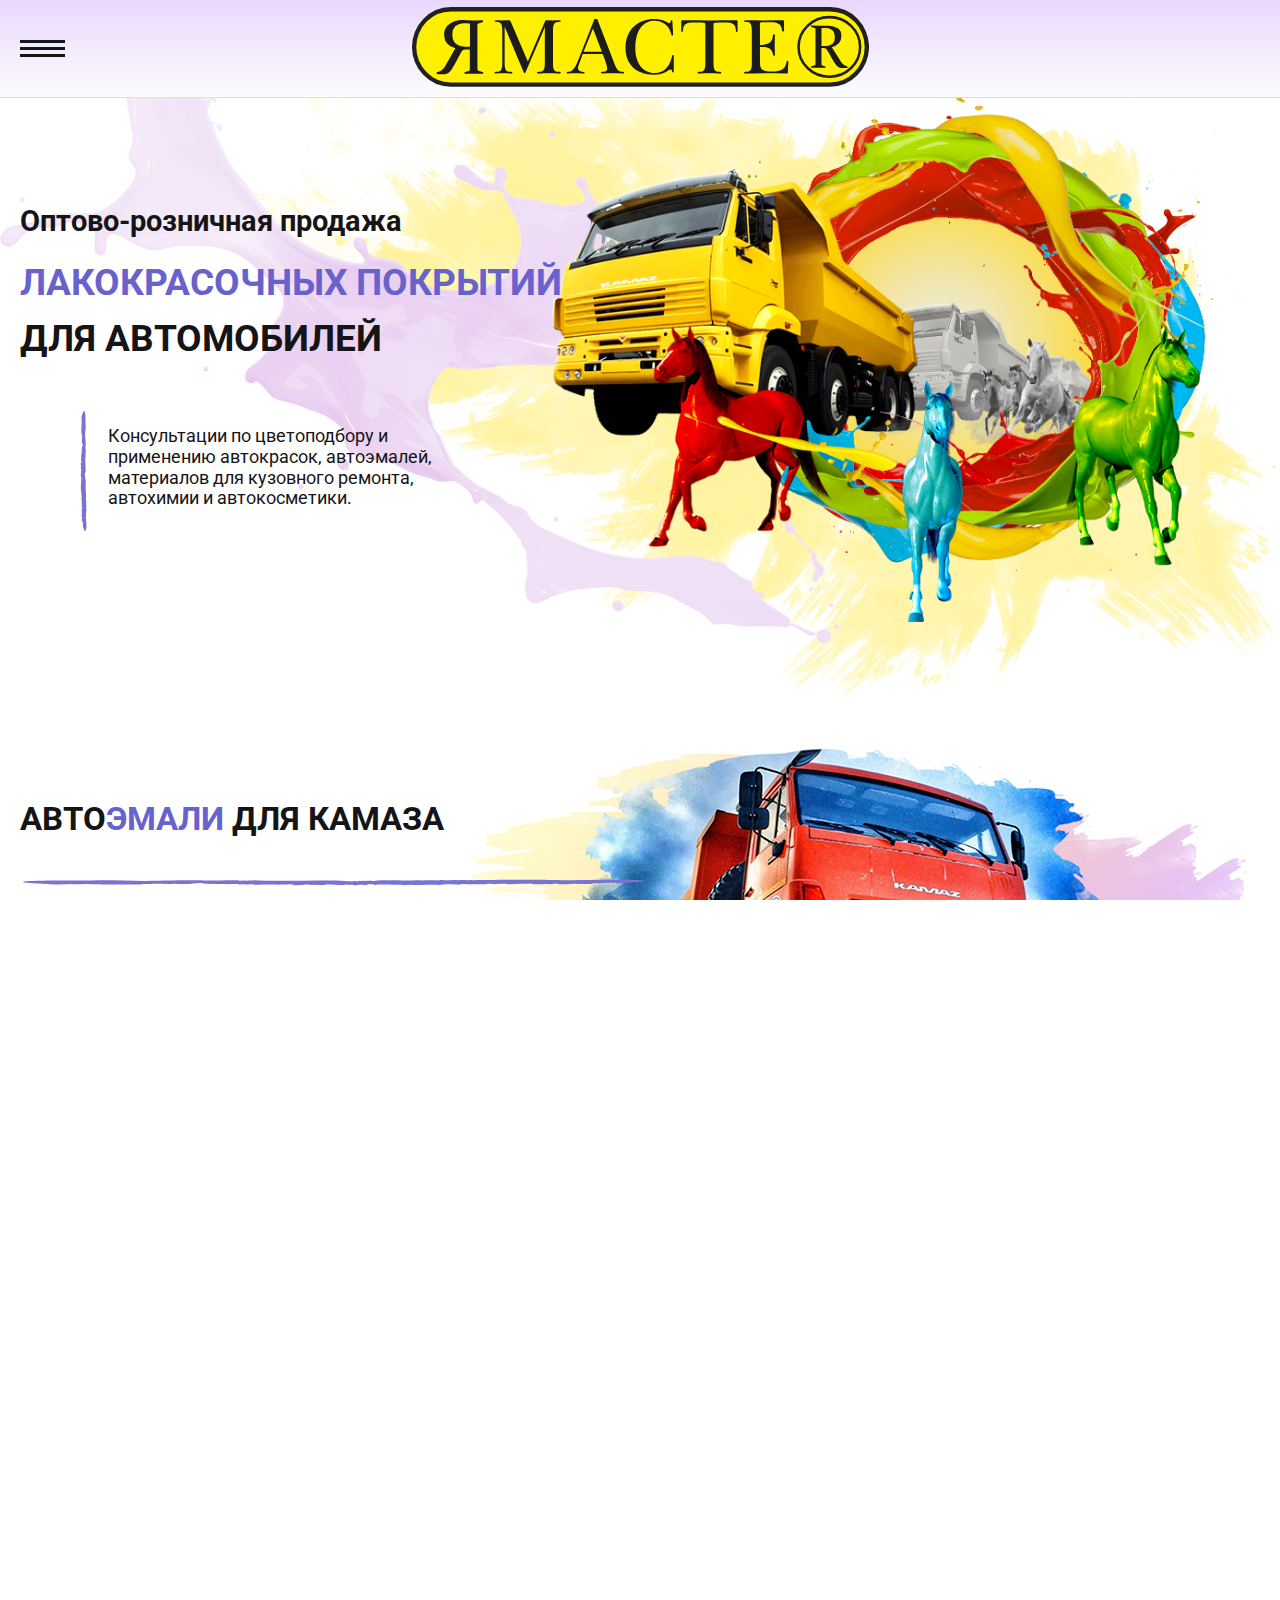
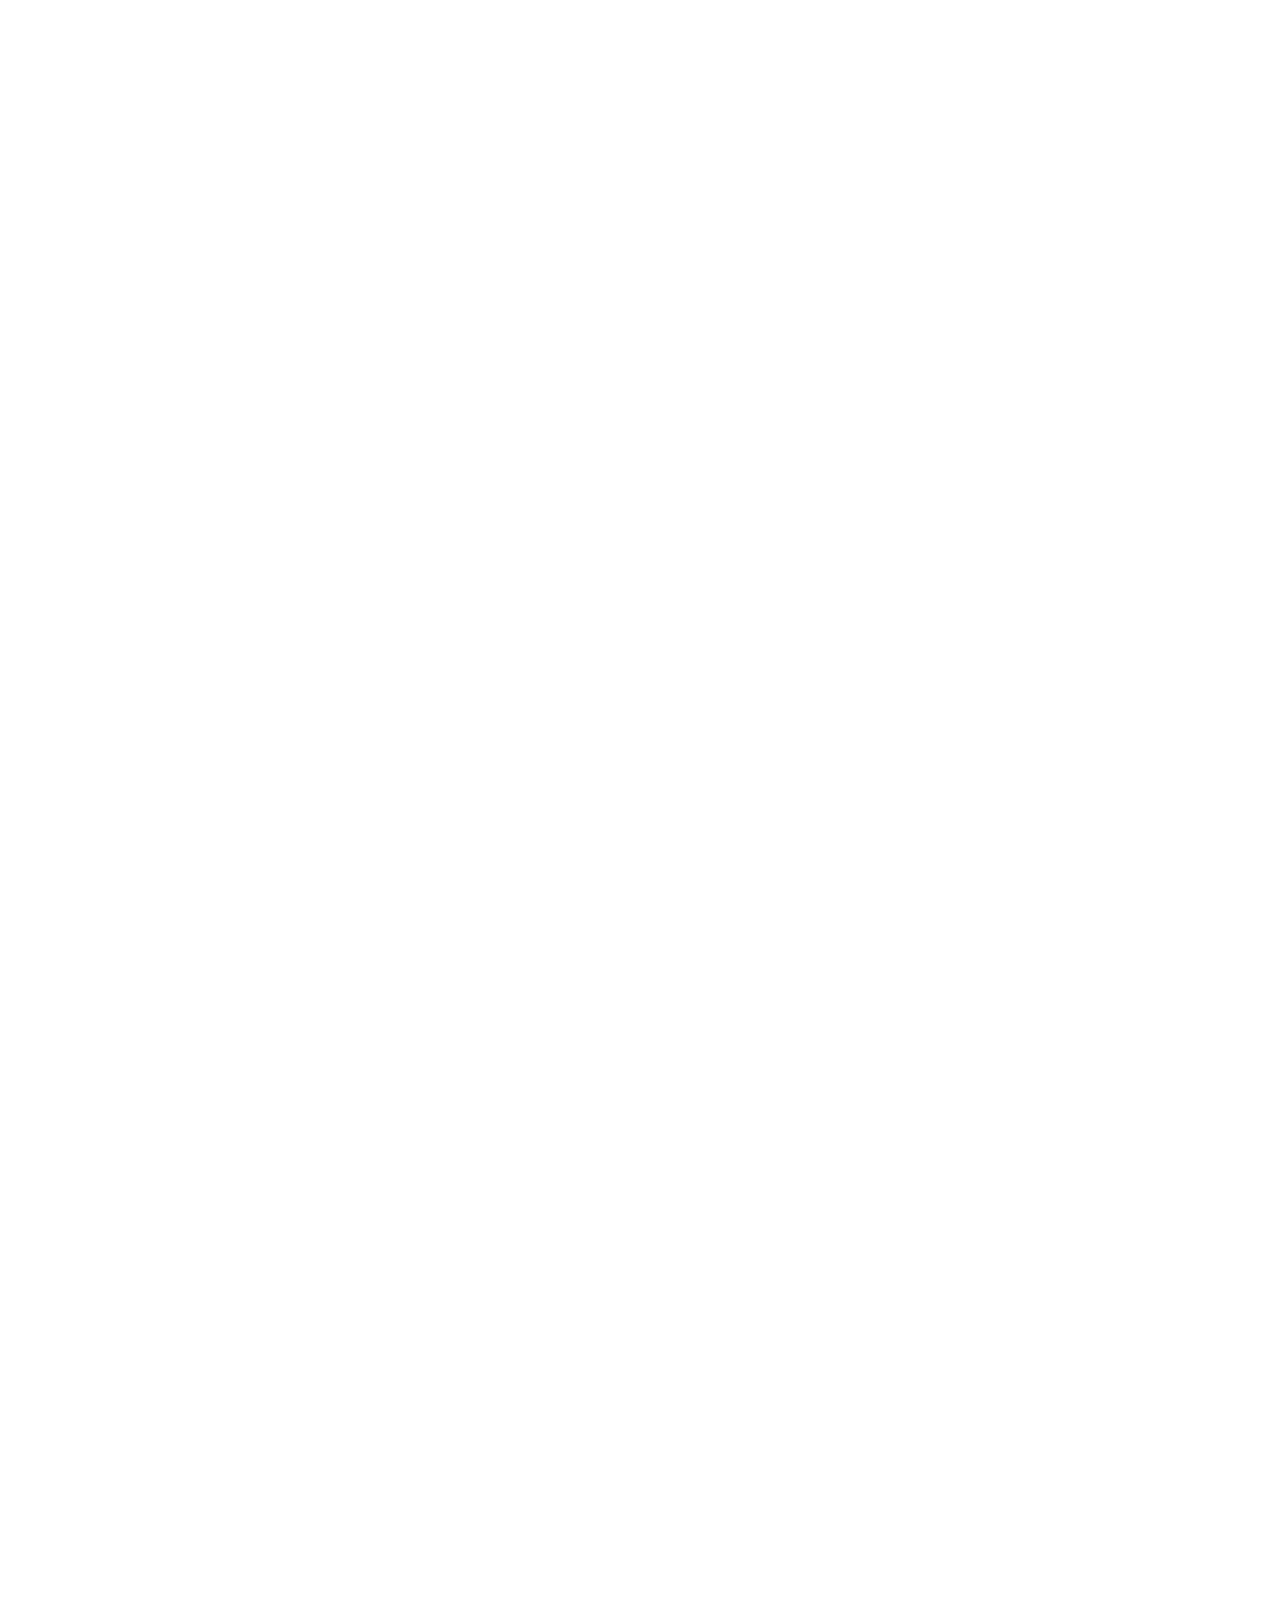
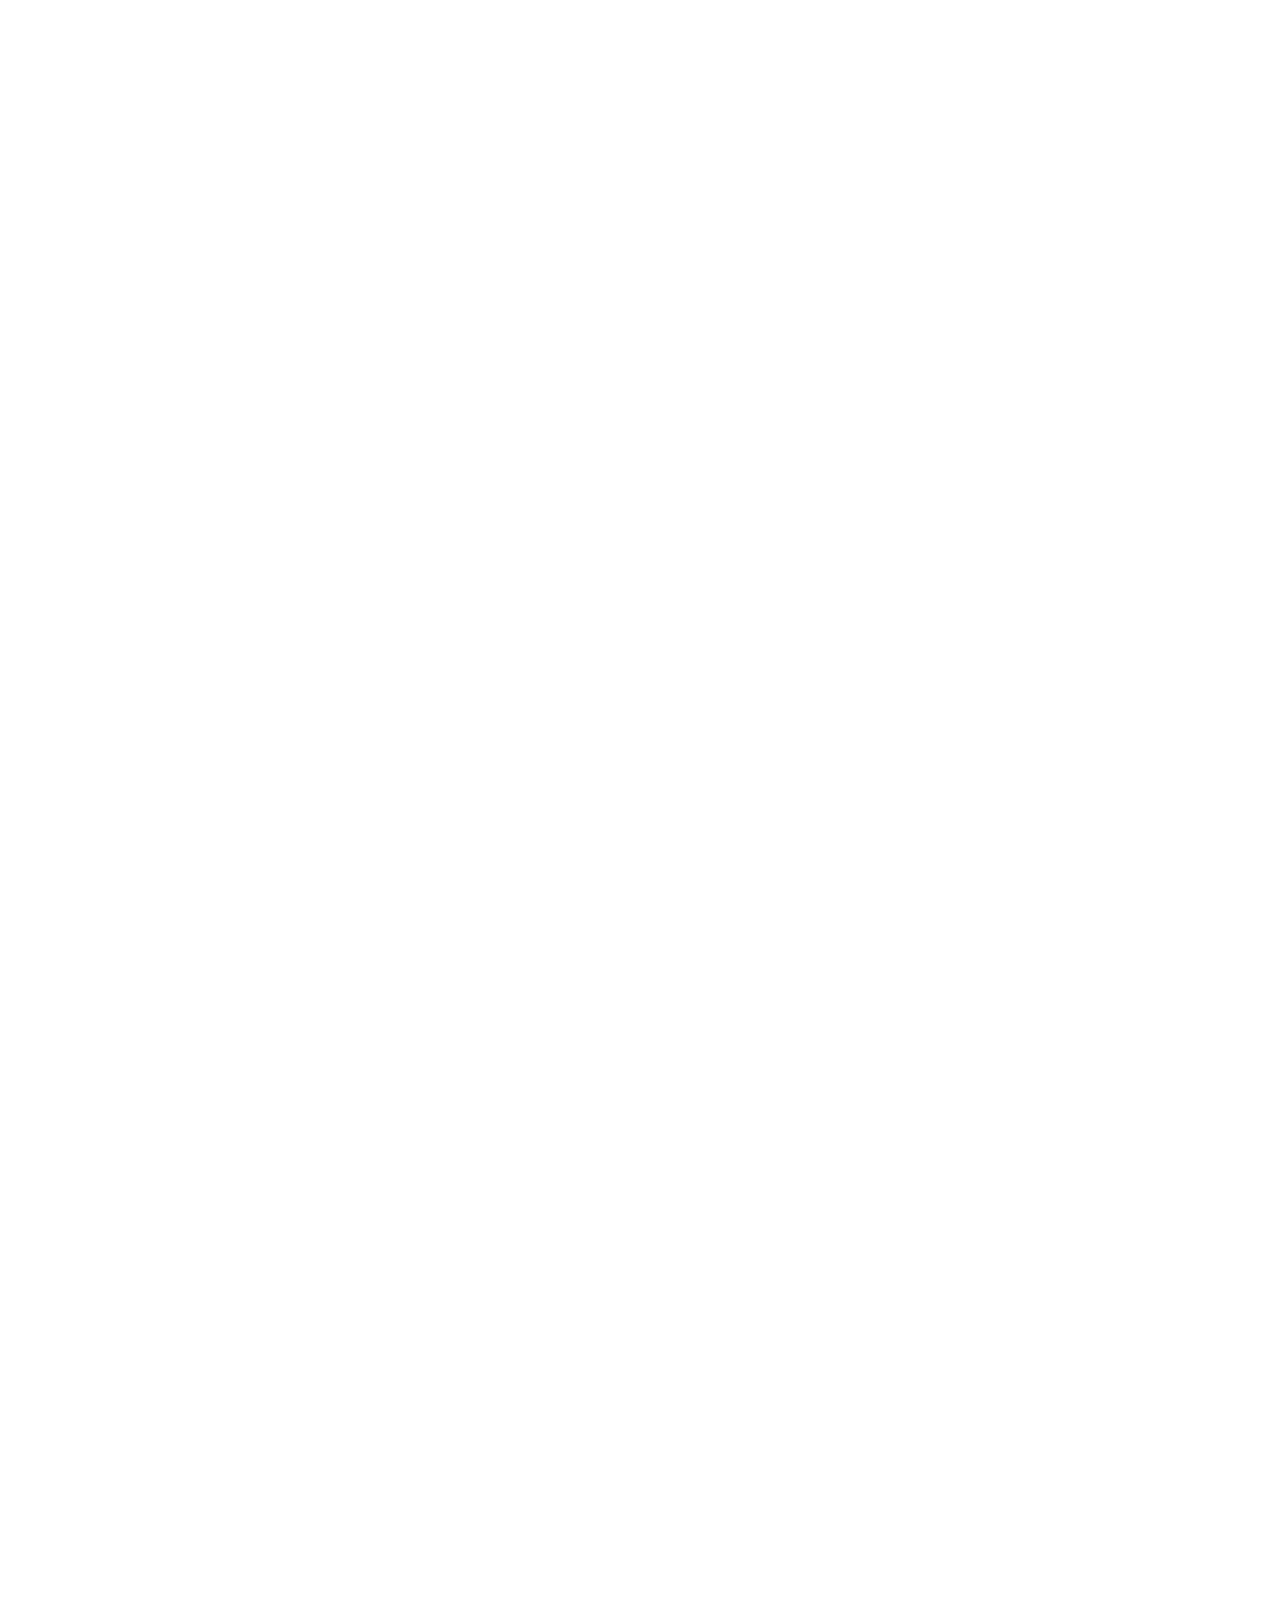
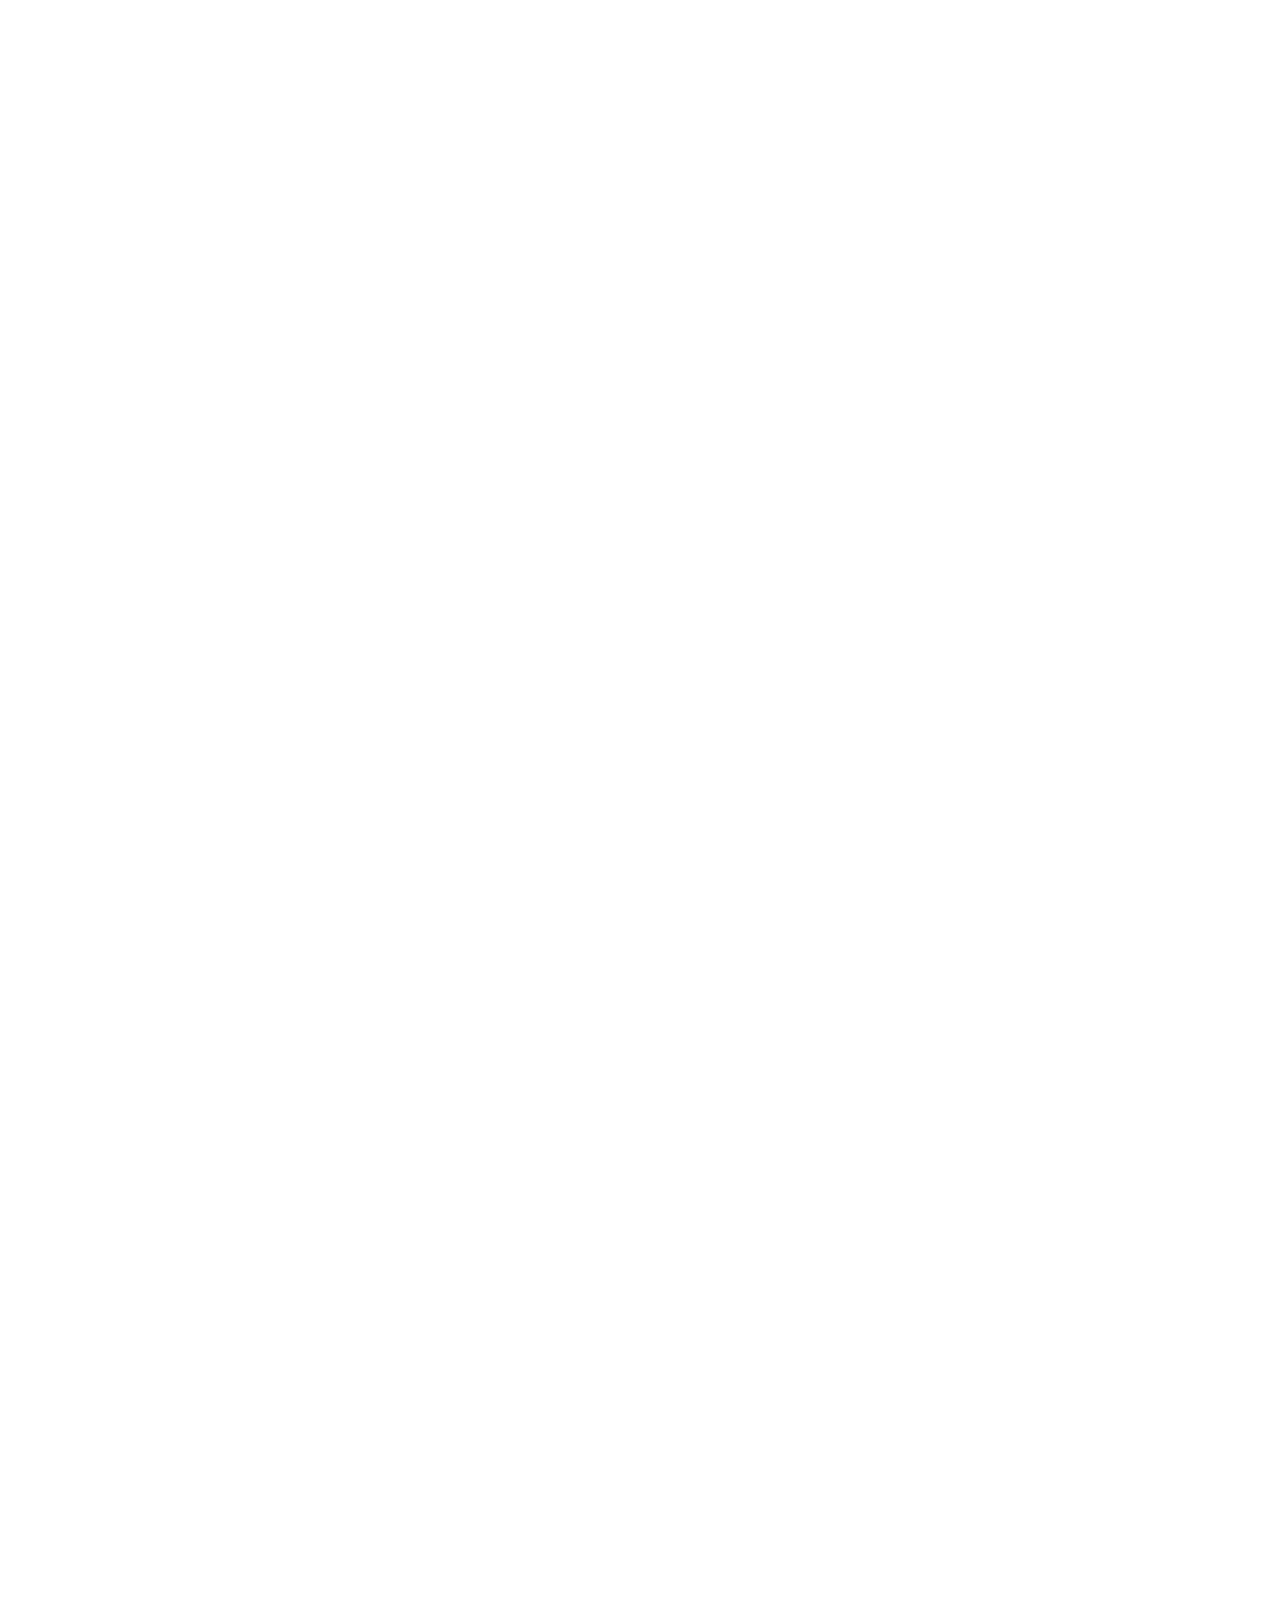
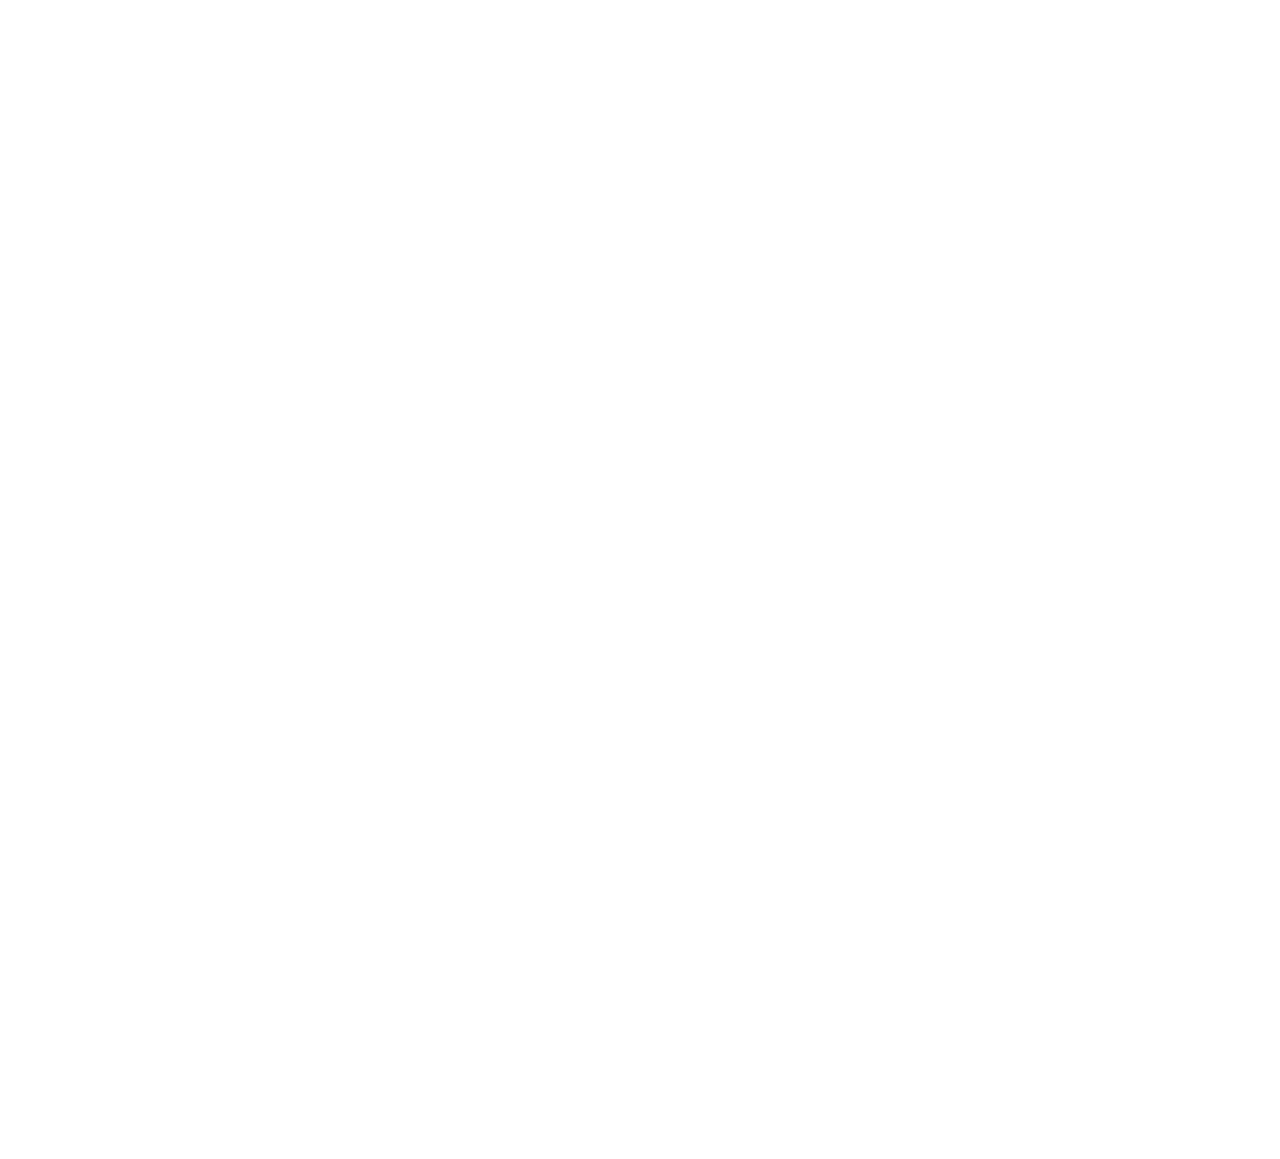
==== Я - мастер/index.html @ f7e0f292 "Add files via upload" ====
<!DOCTYPE html>
<html lang="ru">

<head>
	<meta charset="UTF-8">
	<meta name="viewport" content="width=device-width, initial-scale=1.0">
	<title>Я - мастер</title>
	<link rel="icon" type="image/png" href="images/fav.png">
	<link
		href="https://fonts.googleapis.com/css2?family=IBM+Plex+Sans&family=Roboto:wght@400;500;700&family=Russo+One&display=swap"
		rel="stylesheet">
	<link rel="stylesheet" href="css/style.min.css">
</head>

<body>
	<header class="header">
		<div class="header__top">
			<div class="container">
				<div class="header__top-inner">
					<div class="header__top-location header__top-item">
						<span><img src="images/map.svg" alt=""></span>
						Воронеж, ул. 45 Стрелковой Дивизии, 238 а
					</div>
					<div class="header__top-timetable header__top-item">
						<span><img src="images/time.svg" alt=""></span>
						Пн-Пт с 09:00 до 17:00
					</div>
					<div class="header__top-mail header__top-item">
						<span><img src="images/mail.svg" alt=""></span>
						<a href="mailto:yourplane@mail.ru">yourplane@mail.ru</a>
					</div>
					<div class="header__top-phone header__top-item">
						<span><img src="images/phone.svg" alt=""></span>
						<a href="tel:+79204238941">+7 920 423 89 41</a>
						<a href="tel:+74732330139">+7 473 233 01 39</a>
						<a href="tel:+79803441033">+7 980 344 10 33</a>
					</div>
				</div>
			</div>
		</div>
		<div class="header__menu">
			<div class="container">
				<div class="header__menu-inner">
					<div class="header__burger-menu">
						<div></div>
						<div></div>
						<div></div>
					</div>
					<div class="header__menu-logo">
						<a href="index.html" class="logo">
							<img src="images/logo.svg" alt="Logo">
						</a>
					</div>
					<nav class="header__menu-navigation">

						<div class="header__menu-close">
						</div>

						<ul class="menu__list">
							<li class="menu__list-item">
								<a href="#">Главная</a>
							</li>
							<li class="menu__list-item">
								<a href="#">О компании</a>
							</li>
							<li class="menu__list-item">
								<a href="#">каталог</a>
							</li>
							<li class="menu__list-item">
								<a href="#">Где купить</a>
							</li>
						</ul>

						<div class="header__top-mobile">
							<div class="header__top-location header__top-item">
								<span><img src="images/map.svg" alt=""></span>
								Воронеж, ул. 45 Стрелковой Дивизии, 238 а
							</div>
							<div class="header__top-timetable header__top-item">
								<span><img src="images/time.svg" alt=""></span>
								Пн-Пт с 09:00 до 17:00
							</div>
							<div class="header__top-mail header__top-item">
								<span><img src="images/mail.svg" alt=""></span>
								<a href="mailto:yourplane@mail.ru">yourplane@mail.ru</a>
							</div>
							<div class="header__top-phone header__top-item">
								<span><img src="images/phone.svg" alt=""></span>
								<a href="tel:+79204238941">+7 920 423 89 41</a>
								<a href="tel:+74732330139">+7 473 233 01 39</a>
								<a href="tel:+79803441033">+7 980 344 10 33</a>
							</div>
						</div>
					</nav>
				</div>
			</div>
		</div>
	</header>
	<section class="top">
		<div class="container">
			<div class="top__title">
				<p class="subtitle">Оптово-розничная продажа</p>
				<h1 class="primary__title">
					<span>лакокрасочных покрытий </span>для автомобилей
				</h1>
			</div>
			<p class="top__text">
				Консультации по цветоподбору и применению автокрасок, автоэмалей, материалов для кузовного ремонта,
				автохимии и автокосметики.
			</p>
		</div>
	</section>
	<section class="autoemals">
		<div class="container">
			<h2 class="title">Авто<span>эмали</span> для Камаза</h2>

			<div class="autoemals__items">
				<div class="autoemals__item">
					<div class="item__image">
						<img src="images/money.svg" alt="Money">
					</div>
					<h3 class="item__title">
						<span>Цена </span> автоэмали
						<p>для Камаза</p>
					</h3>
					<p class="item__text">
						Правильный уход за автомобилем предполагает периодическое обновление лакокрасочного покрытия.
						Это необходимо не только для поддержания хорошего внешнего вида, но и для защиты металлических
						поверхностей машины. Однако, многообразие видов красок для авто, представленных на современном
						рынке усложняет выбор.
					</p>
					<a href="#" title="Подробнее" class="item__btn">Подробнее</a>
				</div>
				<div class="autoemals__item">
					<div class="item__image">
						<img src="images/clock.svg" alt="Money">
					</div>
					<h3 class="item__title">
						<span>Срок </span> поставки автоэмали
						<p>для Камаза</p>
					</h3>
					<p class="item__text">
						Эффект «под металлик» достигается путем использования специальных лакокрасочных материалов, в
						состав которых входит
						слюда. Этот минерал обладает светоотражающими свойствами. Когда солнечные лучи доходят до
						глубинных слоев покрытия,
						возникает визуальный эффект глубины. Интенсивность выражения эффекта зависит от яркости
						освещения.
					</p>
					<a href="#" title="Подробнее" class="item__btn">Подробнее</a>
				</div>
				<div class="autoemals__item">
					<div class="item__image">
						<img src="images/bag.svg" alt="Money">
					</div>
					<h3 class="item__title">
						<span>Заказать </span> автоэмаль
						<p>для Камаза</p>
					</h3>
					<p class="item__text">
						Глянцевая поверхность машины получается, если ее красить акриловым составом. Глянец придает
						окрашенной поверхности
						насыщенность и глубину тона. Но при окрашивании следует помнить, что наносить глянцевую краску
						можно только на очень
						ровную поверхность, чтобы избежать появления искаженного визуального эффекта покрытия.

					</p>
					<a href="#" title="Подробнее" class="item__btn">Подробнее</a>
				</div>
			</div>
		</div>
	</section>
	<section class="sort">
		<div class="container">
			<h2 class="title russo-srift"><span>Подбор</span> автоэмалей</h2>
			<div class="sort__cost">
				<div class="sort__probe">
					<img src="images/color-probe.jpg" alt="Colors">
				</div>
				<div class="sort__content">
					<div class="sort__card">
						<div class="first-card card__image">
							<img src="images/card.svg" alt="">
						</div>
						<div class="card__content">
							<h3 class="card__title item__title">Цена подбора автоэмали</h3>
							<p class="card__text item__text">
								Правильный уход за автомобилем предполагает периодическое обновление лакокрасочного
								покрытия. Это необходимо не только
								для поддержания хорошего внешнего вида, но и для защиты металлических поверхностей
								машины.
								Однако, многообразие видов
								красок для авто, представленных на современном рынке усложняет выбор.
							</p>
							<a href="#" title="Подробнее" class="item__btn">Подробнее</a>
						</div>
					</div>
				</div>
			</div>
			<div class="sort__cards">
				<div class="sort__card">
					<div class="card__image ballons-image">
						<img src="images/colors.svg" alt="">
					</div>
					<div class="card__content card__content-gradient">
						<h3 class="card__title item__title">Срок подбора автоэмали</h3>
						<p class="card__text item__text">
							Правильный уход за автомобилем предполагает периодическое обновление лакокрасочного
							покрытия. Это необходимо не только
							для поддержания хорошего внешнего вида, но и для защиты металлических поверхностей машины.
							Однако, многообразие видов
							красок для авто, представленных на современном рынке усложняет выбор.
						</p>
						<a href="#" title="Подробнее" class="item__btn">Подробнее</a>
					</div>
				</div>
				<div class="sort__card last-card">
					<div class="card__image chat-image">
						<img src="images/order.svg" alt="">
					</div>
					<div class="card__content card__content-gradient">
						<h3 class="card__title item__title">Заказать подбор автоэмали</h3>
						<p class="card__text item__text">
							Правильный уход за автомобилем предполагает периодическое обновление лакокрасочного
							покрытия. Это необходимо не только
							для поддержания хорошего внешнего вида, но и для защиты металлических поверхностей машины.
							Однако, многообразие видов
							красок для авто, представленных на современном рынке усложняет выбор.
						</p>
						<a href="#" title="Подробнее" class="item__btn">Подробнее</a>
					</div>
				</div>
			</div>
		</div>
	</section>
	<section class="paint">
		<div class="container">
			<h2 class="title"><span>Продажа</span> лакокрасочных материалов <span> с доставкой</span></h2>
			<div class="paint-price">
				<div class="paint__image colors-img">
					<img src="images/sell-img.png" alt="Paint">
				</div>
				<div class="paint__info">
					<div class="paint__title paint__title-price">
						<h3 class="item__title paint-item__title">Цена <span>лакокрасочных материалов</span></h3>
						<div class="paint__title-img">
							<img src="images/coins.svg" alt="Coins">
						</div>
					</div>
					<div class="paint__content">
						<p class="paint__text">
							Правильный уход за автомобилем предполагает периодическое обновление лакокрасочного
							покрытия.
							Это необходимо не только
							для поддержания хорошего внешнего вида, но и для защиты металлических поверхностей машины.
							Однако, многообразие видов
							красок для авто, представленных на современном рынке усложняет выбор.
						</p>
						<a href="#" title="Подробнее" class="paint__btn item__btn">Подробнее</a>
					</div>
				</div>
			</div>
			<div class="paint-date">
				<div class="paint__title paint__title-date">
					<h3 class="item__title paint-item__title">Срок поставки <span> лакокрасочных материалов</span></h3>
				</div>
				<div class="paint__content paint-date__content">
					<div class="paint__title-img">
						<img src="images/delivery.svg" alt="Delivery">
					</div>
					<div class="paint__content-text">
						<p class="paint__text">
							Правильный уход за автомобилем предполагает периодическое обновление лакокрасочного
							покрытия.
							Это необходимо не только
							для поддержания хорошего внешнего вида, но и для защиты металлических поверхностей машины.
							Однако, многообразие видов
							красок для авто, представленных на современном рынке усложняет выбор.
						</p>
						<a href="#" title="Подробнее" class="paint__btn item__btn">Подробнее</a>
					</div>
				</div>
			</div>
			<div class="paint-order">
				<div class="paint__image paint__image-ballons">
					<img src="images/color-ballons.png" alt="Paint">
				</div>
				<div class="paint-order__info">
					<div class="paint__title paint__title-order">
						<h3 class="item__title paint-order__title">Заказать <span> лакокрасочные материалы</span>
						</h3>
						<div class="paint__title-img">
							<img src="images/order2.svg" alt="Coins">
						</div>
					</div>
					<div class="paint__content paint-order__content">
						<p class="paint__text">
							Правильный уход за автомобилем предполагает периодическое обновление лакокрасочного
							покрытия.
							Это необходимо не только
							для поддержания хорошего внешнего вида, но и для защиты металлических поверхностей машины.
							Однако, многообразие видов
							красок для авто, представленных на современном рынке усложняет выбор.
						</p>
						<a href="#" title="Подробнее" class="paint__btn item__btn">Подробнее</a>
					</div>
				</div>
			</div>
		</div>
	</section>
	<section class="question">
		<div class="container">
			<h2 class="title question__title">почему <span>клиенты выбирают нас</span></h2>
			<p class="question__text question__text-first">
				Глянцевая поверхность машины получается, если ее красить акриловым составом. Глянец придает окрашенной
				поверхности
				насыщенность и глубину тона. Но при окрашивании следует помнить, что наносить глянцевую краску можно
				только на очень
				ровную поверхность, чтобы избежать появления искаженного визуального эффекта покрытия.
			</p>
			<div class="question__content">
				<div class="question__content-image">
					<img src="images/paints.jpg" alt="Paints">
				</div>
				<p class="question__text">
					Глянцевая поверхность машины получается, если ее красить акриловым составом. Глянец придает
					окрашенной поверхности
					насыщенность и глубину тона. Но при окрашивании следует помнить, что наносить глянцевую краску можно
					только на очень
					ровную поверхность, чтобы избежать появления искаженного визуального эффекта покрытия.
				</p>
			</div>
			<p class="question__text question__text-short">
				Глянцевая поверхность машины получается, если ее красить акриловым составом. Глянец придает окрашенной
				поверхности
				насыщенность и глубину тона. Но при окрашивании следует помнить, что наносить глянцевую краску можно
				только на очень
				ровную поверхность, чтобы избежать появления искаженного визуального эффекта покрытия.
			</p>
		</div>
	</section>
	<footer class="footer">
		<div class="to-top">
			<img src="images/up.svg" alt="to top">
		</div>
		<div class="container">
			<a href="index.html" class="footer__logo">Ямасте®</a>
			<div class="footer__inner">
				<div class="footer__col">
					<ul class="footer__col-info--menu">
						<li class="footer__col-info">Воронеж, ул. 45 Стрелковой Дивизии, 238 а</li>
						<li class="footer__col-info">
							<a href="tel:+79204238941">+7 920 423 89 41</a>
						</li>
						<li class="footer__col-info">
							<a href="tel:+74732330139">+7 473 233 01 39</a>
						</li>
						<li class="footer__col-info">
							<a href="tel:+79803441033">+7 980 344 10 33</a>
						</li>
					</ul>
				</div>
				<div class="footer__col">
					<nav class="footer__col-navigation">
						<ul class="footer__menu-list">
							<li class="footer__menu-list--items">
								<a href="#">Главная</a>
							</li>
							<li class="footer__menu-list--items">
								<a href="#">О компании</a>
							</li>
							<li class="footer__menu-list--items">
								<a href="#">Где купить</a>
							</li>
							<li class="footer__menu-list--items">
								<a href="#">Каталог</a>
							</li>
						</ul>
					</nav>
				</div>
				<div class="footer__col footer__blocks">
					<ul class="blocks__list">
						<li class="blocks__list-item">
							<a href="#">«Автоэмали для Камаза с доставкой</a>
						</li>
						<li class="blocks__list-item">
							<a href="#">Подбор автоэмалей</a>
						</li>
						<li class="blocks__list-item">
							<a href="#">Продажа лакокрасочных материалов с доставкой</a>
						</li>
					</ul>
				</div>
				<div class="footer__col footer__text">
					<div class="footer__offert">Не является публичной офертой.</div>
					<p class="footer__authors">
						Информация защищена авторским правом. Использование материалов разрешено только
						с обязательной ссылкой на даный ресурс.
					</p>
				</div>
			</div>
		</div>
		<div class="footer__develop">
			«Сайт разработан и продвигается LHT.SU»
		</div>
	</footer>
	<script src="https://ajax.googleapis.com/ajax/libs/jquery/3.5.1/jquery.min.js"></script>
	<script src="js/main.js"></script>
</body>

</html>
---- Я - мастер/css/style.min.css ----
/*! normalize.css v8.0.1 | MIT License | github.com/necolas/normalize.css */html{line-height:1.15;-webkit-text-size-adjust:100%}body{margin:0}main{display:block}h1{font-size:2em;margin:0.67em 0}hr{-webkit-box-sizing:content-box;box-sizing:content-box;height:0;overflow:visible}pre{font-family:monospace, monospace;font-size:1em}a{background-color:transparent}abbr[title]{border-bottom:none;text-decoration:underline;-webkit-text-decoration:underline dotted;text-decoration:underline dotted}b,strong{font-weight:bolder}code,kbd,samp{font-family:monospace, monospace;font-size:1em}small{font-size:80%}sub,sup{font-size:75%;line-height:0;position:relative;vertical-align:baseline}sub{bottom:-0.25em}sup{top:-0.5em}img{border-style:none}button,input,optgroup,select,textarea{font-family:inherit;font-size:100%;line-height:1.15;margin:0}button,input{overflow:visible}button,select{text-transform:none}button,[type="button"],[type="reset"],[type="submit"]{-webkit-appearance:button}button::-moz-focus-inner,[type="button"]::-moz-focus-inner,[type="reset"]::-moz-focus-inner,[type="submit"]::-moz-focus-inner{border-style:none;padding:0}button:-moz-focusring,[type="button"]:-moz-focusring,[type="reset"]:-moz-focusring,[type="submit"]:-moz-focusring{outline:1px dotted ButtonText}fieldset{padding:0.35em 0.75em 0.625em}legend{-webkit-box-sizing:border-box;box-sizing:border-box;color:inherit;display:table;max-width:100%;padding:0;white-space:normal}progress{vertical-align:baseline}textarea{overflow:auto}[type="checkbox"],[type="radio"]{-webkit-box-sizing:border-box;box-sizing:border-box;padding:0}[type="number"]::-webkit-inner-spin-button,[type="number"]::-webkit-outer-spin-button{height:auto}[type="search"]{-webkit-appearance:textfield;outline-offset:-2px}[type="search"]::-webkit-search-decoration{-webkit-appearance:none}::-webkit-file-upload-button{-webkit-appearance:button;font:inherit}details{display:block}summary{display:list-item}template{display:none}[hidden]{display:none}html{-webkit-box-sizing:border-box;box-sizing:border-box}*,*::before,*::after{-webkit-box-sizing:inherit;box-sizing:inherit}html,body{height:100%;overflow-x:hidden;position:relative;color:#151416;font-family:"Roboto",sans-serif}@media (max-width: 768px){html,body{font-size:calc(11px + 8.5 * ((100vw - 320px) / 1920))}}@media (min-width: 768px){html,body{font-size:calc(11px + 5 * (100vw / 1920))}}ul,ol,li{list-style:none}ul,ol,li,p,h1,h2,h3,h4,h5,h6{margin:0;padding:0}a{text-decoration:none}button:focus,input:focus{outline:transparent}.container{max-width:1300px;padding:0 20px;margin:0 auto}.title{font-weight:700;text-transform:uppercase;max-width:695px;padding-bottom:52px;position:relative}@media (max-width: 768px){.title{font-size:calc(18px + 37.4 * ((100vw - 320px) / 1920))}}@media (min-width: 768px){.title{font-size:calc(18px + 22 * (100vw / 1920))}}.title::after{content:"";position:absolute;bottom:0;left:0;width:625px;height:20px;background-image:url(../images/violet_line.svg);background-size:contain;background-repeat:no-repeat;background-position:center}.title span{color:#6862cd}.header__top{background:-webkit-gradient(linear, left bottom, left top, from(#3b0f78), to(#613c94));background:linear-gradient(to top, #3b0f78 0%, #613c94 100%);color:#fff;padding:20px 0}.header__top a{color:#fff;-webkit-transition:all 0.35s;transition:all 0.35s}.header__top a:hover{color:#fff662}.header__top-inner{display:-webkit-box;display:-ms-flexbox;display:flex;-webkit-box-align:center;-ms-flex-align:center;align-items:center;-webkit-box-pack:justify;-ms-flex-pack:justify;justify-content:space-between}.header__top-item{display:-webkit-box;display:-ms-flexbox;display:flex;-webkit-box-align:center;-ms-flex-align:center;align-items:center}.header__top-item span{margin-right:10px;margin-bottom:-1px}.header__top-phone a{margin-right:25px}.header__top-phone a:last-child{margin-right:0}.header__top-mobile{display:none}.header__menu{background-image:-webkit-gradient(linear, left bottom, left top, from(rgba(248,250,249,0.52157)), to(#ebd7ff));background-image:linear-gradient(to top, rgba(248,250,249,0.52157) 0%, #ebd7ff 100%);border-bottom:1px solid #ddd;padding:6px 0}.header__menu-inner{display:-webkit-box;display:-ms-flexbox;display:flex;-webkit-box-pack:justify;-ms-flex-pack:justify;justify-content:space-between;-webkit-box-align:center;-ms-flex-align:center;align-items:center}.header__menu-close{display:none;cursor:pointer;-webkit-tap-highlight-color:transparent;position:absolute;width:45px;height:45px;top:25px;right:25px}.header__menu-close::before,.header__menu-close::after{content:"";width:45px;height:3px;background-color:#fff;position:absolute;top:50%;-webkit-transform:rotate(45deg);transform:rotate(45deg)}.header__menu-close::after{-webkit-transform:rotate(-45deg);transform:rotate(-45deg)}.header__burger-menu{cursor:pointer;-webkit-tap-highlight-color:transparent;display:none}.header__burger-menu div{width:45px;height:3px;margin:4px 0;background-color:#151416}.menu__list{display:-webkit-box;display:-ms-flexbox;display:flex;-webkit-box-pack:center;-ms-flex-pack:center;justify-content:center;-webkit-box-align:center;-ms-flex-align:center;align-items:center}.menu__list-item{margin-left:65px}.menu__list-item a{text-transform:uppercase;color:#151416;font-weight:700;font-size:14px;-webkit-transition:all 0.35s;transition:all 0.35s}.menu__list-item a:hover{color:#6862cd}.top{background-image:url(../images/bg-top.png);background-repeat:no-repeat;background-position:right -155px;padding-top:195px;padding-bottom:205px}.top .subtitle{font-weight:700;line-height:66px}@media (max-width: 768px){.top .subtitle{font-size:calc(18px + 28.9 * ((100vw - 320px) / 1920))}}@media (min-width: 768px){.top .subtitle{font-size:calc(18px + 17 * (100vw / 1920))}}.top .primary__title{max-width:720px;line-height:56px;font-weight:700;text-transform:uppercase;margin-bottom:45px}@media (max-width: 768px){.top .primary__title{font-size:calc(20px + 44.2 * ((100vw - 320px) / 1920))}}@media (min-width: 768px){.top .primary__title{font-size:calc(20px + 26 * (100vw / 1920))}}.top .primary__title span{color:#6862cd}.top__text{max-width:370px;font-size:18px;padding:15px 0;padding-left:28px;margin-left:60px;position:relative}.top__text::before{content:"";width:7px;height:120px;position:absolute;top:0;left:0;background-image:url(../images/violet_line-vertical.png)}.autoemals{padding-top:170px;padding-bottom:140px;background-image:url(../images/bg-autoemals.png);background-repeat:no-repeat;background-position:76% 70px}.autoemals__items{margin-top:110px;display:-webkit-box;display:-ms-flexbox;display:flex;-ms-flex-pack:distribute;justify-content:space-around;-webkit-box-align:start;-ms-flex-align:start;align-items:flex-start}.autoemals__item{max-width:400px}.autoemals__item:nth-child(2){margin:0 20px;margin-top:140px}.autoemals__item:last-child{margin-top:280px}.item__image{display:-webkit-box;display:-ms-flexbox;display:flex;-webkit-box-align:center;-ms-flex-align:center;align-items:center;-webkit-box-pack:center;-ms-flex-pack:center;justify-content:center}.item__title{line-height:36px;font-weight:700;margin-bottom:40px;position:relative;z-index:5}@media (max-width: 768px){.item__title{font-size:calc(18px + 23.8 * ((100vw - 320px) / 1920))}}@media (min-width: 768px){.item__title{font-size:calc(18px + 14 * (100vw / 1920))}}.item__title span,.item__title p{color:#6862cd;text-align:center}.item__title p{background-color:#e8d9ff;max-width:228px;padding:15px 25px 17px;margin-left:auto;margin-top:-8px}.item__text{font-family:"IBM Plex Sans",sans-serif;line-height:24px;font-style:normal;margin-bottom:20px}.item__btn{background-image:-webkit-gradient(linear, left bottom, left top, from(#6857d2), to(#857ff5));background-image:linear-gradient(to top, #6857d2, #857ff5);color:#fff;padding:15px 45px;display:inline-block;border-radius:3px;-webkit-box-shadow:0px 10px 40px 5px #d6d0fb;box-shadow:0px 10px 40px 5px #d6d0fb;-webkit-transition:all 0.5s;transition:all 0.5s}.item__btn:hover{background-image:-webkit-gradient(linear, left bottom, left top, from(#4a3ba6), to(#705fd6));background-image:linear-gradient(to top, #4a3ba6, #705fd6);color:#fff662}.russo-srift{font-family:"Russo One",sans-serif}.sort{padding-top:90px;padding-bottom:175px;background-image:url(../images/bg-sort.png);background-repeat:no-repeat;background-position:center 0}.sort__cost{margin-top:80px;display:-webkit-box;display:-ms-flexbox;display:flex;-webkit-box-align:center;-ms-flex-align:center;align-items:center;margin-bottom:100px}.sort__probe img{margin-right:-82px}.sort__card{position:relative}.sort__card.last-card{margin-top:210px}.sort__cards{display:-webkit-box;display:-ms-flexbox;display:flex;-webkit-box-pack:center;-ms-flex-pack:center;justify-content:center;-webkit-box-align:start;-ms-flex-align:start;align-items:flex-start}.sort__cards .sort__card:first-child{margin-right:232px}.card__image{width:190px;height:190px;display:-webkit-box;display:-ms-flexbox;display:flex;-webkit-box-align:center;-ms-flex-align:center;align-items:center;-webkit-box-pack:center;-ms-flex-pack:center;justify-content:center;border-radius:50%;position:absolute;top:calc(50% - 95px);left:-90px}.first-card{background-color:#e8c1ea}.first-card img{width:110px;margin-top:15px}.ballons-image{-webkit-box-pack:start;-ms-flex-pack:start;justify-content:flex-start}.ballons-image img{width:130px}.chat-image img{width:138px}.card__content{background-image:radial-gradient(circle at 0 50%, transparent 95px, #e8c1ea 10px);padding:50px 0 60px;padding-left:125px;position:relative;max-width:412px}.card__content::before{content:"";position:absolute;width:77px;height:110px;background-color:#fff662;left:110px;top:-20px}.card__content a{-webkit-box-shadow:0px 10px 40px 5px #c5a6ed;box-shadow:0px 10px 40px 5px #c5a6ed}.card__title{margin-right:-110px;position:relative;z-index:5}.card__title::after{content:"";width:200px;height:10px;background-image:url(../images/w_line.svg);background-repeat:no-repeat;background-size:contain;background-position:center;position:absolute;bottom:-12px;right:0}.last-card .card__title::after{right:150px}.card__text{margin-right:-110px}.paint{padding:100px 0;background-image:url(../images/paint-bg.png);background-repeat:no-repeat;background-position:4% calc(100% - 99px)}.paint-price{margin-top:20px;display:-webkit-box;display:-ms-flexbox;display:flex;-webkit-box-align:center;-ms-flex-align:center;align-items:center;margin-bottom:90px}.paint-price .paint__title-img{width:160px}.paint__info{display:-webkit-box;display:-ms-flexbox;display:flex;-webkit-box-align:center;-ms-flex-align:center;align-items:center}.paint__image{margin-right:35px}.paint__title{position:relative}.paint__title-price{min-width:330px;margin-right:100px}.paint__title-price::before{content:"";width:150px;height:260px;background-color:#fff662;position:absolute;top:-30px;left:-20px}.paint__title-img{position:relative;z-index:3}.paint__title-date::before{content:"";width:235px;height:140px;background-color:#fff662;position:absolute;top:-20px;left:-120px}.paint__title-order{display:-webkit-box;display:-ms-flexbox;display:flex;-webkit-box-orient:horizontal;-webkit-box-direction:reverse;-ms-flex-direction:row-reverse;flex-direction:row-reverse;-webkit-box-align:center;-ms-flex-align:center;align-items:center}.paint__title-order::before{content:"";width:311px;height:62px;background-color:#fff662;position:absolute;top:55px;left:5px}.paint__content-text{max-width:840px;margin-top:30px}.paint__text{font-family:"IBM Plex Sans",sans-serif;line-height:24px;margin-bottom:24px}.paint-date{margin-bottom:130px}.paint-date .paint__title-img{width:155px}.paint-date__content{display:-webkit-box;display:-ms-flexbox;display:flex;-webkit-box-pack:justify;-ms-flex-pack:justify;justify-content:space-between}.paint-order{display:-webkit-box;display:-ms-flexbox;display:flex;-webkit-box-pack:justify;-ms-flex-pack:justify;justify-content:space-between}.paint-order .paint__title-img{min-width:162px;margin-right:10px}.paint-order__title{margin-bottom:0;margin-top:70px}.paint-order__content{margin-top:40px;margin-left:auto;max-width:400px}.paint-item__title{margin-bottom:15px}.question{padding:145px 0;background-image:url(../images/bg-quest.png);background-repeat:no-repeat;background-position:center center}.question__title{margin-left:auto;margin-right:110px;margin-bottom:50px;position:relative;padding-left:25px;max-width:745px}.question__title.title::after{left:25px}.question__title::before{content:"";width:20000px;height:500px;background-color:#e7c0ea;position:absolute;right:100%;top:0}.question__text{font-family:"IBM Plex Sans",sans-serif;margin-bottom:45px;padding-left:25px;line-height:24px}.question__text-first{max-width:840px;margin-left:auto}.question__text-short{max-width:410px;margin:0 auto}.question__content{display:-webkit-box;display:-ms-flexbox;display:flex;-webkit-box-align:center;-ms-flex-align:center;align-items:center;margin-bottom:40px}.question__content-image{position:relative;z-index:99}.footer{background-color:#0e0b35;color:#fff;padding-top:140px;position:relative}.footer a{color:#fff;-webkit-transition:all 0.35s;transition:all 0.35s}.footer a:hover{color:#fff662}.footer__logo{font-size:24px;line-height:24px;margin-bottom:55px;display:inline-block}.footer__inner{display:-webkit-box;display:-ms-flexbox;display:flex;-webkit-box-pack:justify;-ms-flex-pack:justify;justify-content:space-between;-webkit-box-align:start;-ms-flex-align:start;align-items:flex-start;margin-bottom:45px}.footer__col-info{margin-bottom:20px}.footer__col-info a{font-weight:500}.footer__menu-list{text-transform:uppercase;font-weight:500}.footer__menu-list--items{margin-bottom:20px}.footer__blocks{max-width:290px;font-weight:500;line-height:24px}.footer__text{max-width:210px;font-size:12px;line-height:18px}.footer__offert{margin-bottom:20px}.footer__authors{text-align:justify}.footer__develop{text-align:center;border-top:1px solid #ddd;font-size:12px;padding:40px 0}.blocks__list-item{margin-bottom:20px}.to-top{background:-webkit-gradient(linear, left top, left bottom, from(#fff179), to(#fff179));background:linear-gradient(#fff179 0%, #fff179 100%);width:60px;height:60px;border-radius:3px;position:absolute;top:-17px;right:35px;display:-webkit-box;display:-ms-flexbox;display:flex;-webkit-box-align:center;-ms-flex-align:center;align-items:center;-webkit-box-pack:center;-ms-flex-pack:center;justify-content:center;cursor:pointer;-webkit-tap-highlight-color:transparent;-webkit-transition:all 0.35s;transition:all 0.35s}.to-top img{width:25px}.to-top:hover{background:-webkit-gradient(linear, left top, right top, from(#fff179), to(#ffcd62));background:linear-gradient(to right, #fff179 0%, #ffcd62 100%);-webkit-box-shadow:0px 4px 14px 0px rgba(255,206,98,0.004);box-shadow:0px 4px 14px 0px rgba(255,206,98,0.004)}@media (max-width: 1665px){.top .primary__title{max-width:625px}}@media (max-width: 1440px){.top{background-size:cover}.sort{background-position:center 0}.footer{padding-top:45px}}@media (max-width: 1285px){.header__top{display:none}.header__top-item{margin-bottom:25px}.header__top-item span{display:none}.header__burger-menu{display:block;position:absolute}.header__menu-close{display:block;z-index:999}.header__top-mobile{display:block}.header__menu-navigation{position:fixed;top:0;bottom:0;left:-100%;background:-webkit-gradient(linear, left top, right top, from(#3b0f78), to(#613c94));background:linear-gradient(90deg, #3b0f78 0%, #613c94 100%);color:#fff;padding:35px 15px 0;-webkit-transition:all 0.5s;transition:all 0.5s;z-index:9}.header__menu-navigation.active{left:0}.header__menu-navigation a{color:#fff}.menu__list{display:block}.menu__list-item{margin:0;margin-bottom:25px}.menu__list-item a:hover{color:#fff}.header__top-location{margin-bottom:25px;max-width:270px;line-height:25px}.header__top-phone{display:-webkit-box;display:-ms-flexbox;display:flex;-webkit-box-orient:vertical;-webkit-box-direction:normal;-ms-flex-direction:column;flex-direction:column;-webkit-box-align:start;-ms-flex-align:start;align-items:flex-start}.header__top-phone a{margin:0 0 15px}.header__menu-logo{margin:0 auto}.top{padding-top:90px;padding-bottom:177px}.top .primary__title{max-width:543px}.autoemals{padding:100px 0;background-position:right 30px}.autoemals__items{-ms-flex-wrap:wrap;flex-wrap:wrap}.sort__cards .sort__card:first-child{margin-right:160px}.sort{padding-top:30px;padding-bottom:70px}}@media (max-width: 1280px){.autoemals__item:last-child{margin-top:60px}.sort__cost{-webkit-box-orient:vertical;-webkit-box-direction:normal;-ms-flex-direction:column;flex-direction:column;margin-bottom:0}.sort__probe img{margin-right:0}.sort__content{width:100%}.sort__cards{-webkit-box-orient:vertical;-webkit-box-direction:normal;-ms-flex-direction:column;flex-direction:column;-webkit-box-align:center;-ms-flex-align:center;align-items:center}.sort__card{margin-right:auto;margin-left:100px}.sort__cards .sort__card:first-child{margin-right:140px;margin-left:auto}.sort__card,.sort__card.last-card{margin-top:50px}.first-card{background-color:transparent}.paint__title-price{min-width:280px;margin-right:50px}.question__content-image img{width:680px}}@media (max-width: 1100px){.top{padding-top:90px;padding-bottom:60px}.title::after{width:465px}.paint{background-position:-190px calc(100% - 65px);background-size:790px auto}.colors-img img{width:350px}.paint__title-price::before{width:106px;height:174px;top:-10px;left:-15px}.paint__title-price{margin-right:30px}.paint-price .paint__title-img{width:120px}.paint-date .paint__title-img{min-width:125px}.paint__title-date::before{width:190px;height:112px;top:-15px;left:-90px}.paint-order .paint__title-img{min-width:125px}.paint__image-ballons img{width:470px}.question__title{margin-bottom:20px}.question__text{margin-bottom:20px}.question__content{margin-bottom:20px}.question__content-image img{width:570px}}@media (max-width: 992px){.paint-price{-webkit-box-orient:vertical;-webkit-box-direction:reverse;-ms-flex-direction:column-reverse;flex-direction:column-reverse;margin-top:80px;margin-bottom:40px;padding:0 25px}.colors-img{margin:0 auto}.paint-date{margin-bottom:50px}.question__text{line-height:18px}.question__content{-webkit-box-orient:vertical;-webkit-box-direction:normal;-ms-flex-direction:column;flex-direction:column;-webkit-box-align:center;-ms-flex-align:center;align-items:center;margin-bottom:0}.question__text{max-width:666px;margin:0 auto 20px;position:relative;z-index:3}.question__content-image{margin-bottom:20px}.footer__logo{margin-bottom:25px}.footer__blocks{line-height:unset}.footer__develop{padding:15px 0}.footer__col-info,.footer__menu-list--items,.blocks__list-item{margin-bottom:15px}.footer__inner{margin-bottom:30px}.footer__col-info{max-width:190px}.blocks__list{max-width:250px}}@media (max-width: 920px){.top{background-position:center}.top .subtitle{line-height:25px}.top .primary__title{max-width:470px;line-height:42px}.autoemals{background-image:url(../images/bg-autoemals-tablet.png)}.title{padding-bottom:25px}.item__title p{max-width:180px;padding:7px 12px 10px;text-align:center}}@media (max-width: 879px){.autoemals__item:nth-child(2){margin-top:0}.autoemals__item{margin-top:0;margin-bottom:50px}.sort__card{margin:50px auto 0 !important}.sort__content{display:-webkit-box;display:-ms-flexbox;display:flex;-webkit-box-align:center;-ms-flex-align:center;align-items:center}.last-card .card__title::after{right:0}.card__title::after{right:unset;left:130px}.sort__cost{margin-top:40px}.sort__probe img{width:520px}.card__text{margin-right:-110px}.first-card img,.ballons-image img,.chat-image img{width:80px;margin:0 auto}.card__image{width:120px;height:120px;top:calc(50% - 60px);left:-60px}.card__content{background-image:radial-gradient(circle at 0 50%, transparent 60px, #e8c1ea 10px);padding:25px 0;padding-left:80px;position:relative;max-width:340px}.card__content::before{width:70px;height:90px;left:72px;top:-25px}.paint-order{-webkit-box-orient:vertical;-webkit-box-direction:normal;-ms-flex-direction:column;flex-direction:column}.paint-order__title{margin-top:0}.paint__info{display:block}.paint__title-price{margin-right:0;display:-webkit-box;display:-ms-flexbox;display:flex;-webkit-box-orient:horizontal;-webkit-box-direction:reverse;-ms-flex-direction:row-reverse;flex-direction:row-reverse;-webkit-box-align:center;-ms-flex-align:center;align-items:center;-webkit-box-pack:end;-ms-flex-pack:end;justify-content:flex-end}.paint__title-price::before{width:120px;height:35px;top:25px;left:35px}.paint-price .paint__title-img{width:90px}.paint-date .paint__title-img{position:absolute;top:-20px}.paint-date .paint__title-img img{width:90px}.paint__title-date::before{width:155px;height:45px;top:0px;left:25px}.paint__title-date{padding-left:100px}.paint-date{position:relative;padding:0 25px}.paint__title-order{-webkit-box-pack:end;-ms-flex-pack:end;justify-content:flex-end}.paint__title-order::before{width:200px;height:40px;top:25px;left:10px}.paint-order__content{max-width:unset;margin-top:15px}.paint-order__info{padding:0 25px}.paint-order .paint__title-img{min-width:90px}.paint__image{margin:0 auto}.paint{background-position:center calc(100% - 300px)}.paint__content-text{max-width:840px;margin-top:0}}@media (max-width: 800px){.header__burger-menu{top:125px;padding:5px;left:0;background-color:#6862cd;border-top-right-radius:3px;border-bottom-right-radius:3px}.header__burger-menu div{background-color:#fff}.item__title p{max-width:170px;padding:0px 12px}.autoemals__item:nth-child(2){margin:0}.footer__inner{-webkit-box-orient:vertical;-webkit-box-direction:normal;-ms-flex-direction:column;flex-direction:column;padding-left:30px}.footer__col{margin-bottom:15px}.footer__col-info,.footer__blocks{max-width:320px}.footer__text{max-width:250px}}@media (max-width: 600px){.header__menu-logo{margin:0 auto}.header__menu-logo img{width:350px}.header__burger-menu{top:95px}.top__text{font-size:14px;max-width:265px;padding:0;padding-left:16px;margin-left:10px}.top__text::before{height:75px;background-size:contain;background-repeat:no-repeat;background-position:center}.top .primary__title{line-height:32px}.title::after{width:310px;height:15px}.autoemals{background-image:url(../images/bg-autoemals-mob.png);padding:35px 0}.item__image img{height:100px}.item__btn{padding:12px 30px;font-size:14px}.sort__cost{margin-top:20px}.sort__probe img{width:425px}.card__title::after{left:90px}.sort__card{margin:30px auto 0 !important}.card__content{background-image:radial-gradient(circle at -10px 50%, transparent 45px, #e8c1ea 10px);padding:10px 45px;padding-right:20px;max-width:unset}.card__content::before{width:45px;height:60px;left:40px;top:-10px}.card__title{margin-right:0}.card__title::after{left:unset;right:0}.card__text{margin-right:0;max-width:300px}.card__image{width:90px;height:90px;top:calc(50% - 45px);left:-50px}.first-card img,.ballons-image img,.chat-image img{width:55px;margin:5px auto 0}.question__content-image img{width:400px}.question__text{padding:0;text-align:justify}}@media (max-width: 560px){.paint__title-order::before{width:180px;height:40px;top:15px;left:10px}}@media (max-width: 480px){.header__menu-logo img{width:300px}.header__burger-menu div{width:30px}.header__menu-close{width:30px;height:30px}.header__menu-close::before,.header__menu-close::after{width:25px}.menu__list-item{margin-bottom:10px}.menu__list-item a{font-size:10px;-webkit-transition:all 0s;transition:all 0s}.header__top-item{font-size:10px;margin-bottom:10px}.header__top-phone a{margin:0 0 8px}.top{padding-top:60px;padding-bottom:10px}.autoemals{background-image:none;padding:35px 0}.item__text{text-align:justify}.autoemals__items{margin-top:40px}.item__text{line-height:20px}.sort__probe img{width:280px}.card__image{width:60px;height:60px;top:calc(50% - 30px);left:-10px}.first-card img,.ballons-image img,.chat-image img{width:40px}.card__content{background-image:radial-gradient(circle at -5px 50%, transparent 30px, #e8c1ea 10px);padding:10px 30px 15px;padding-right:10px;margin-left:30px;max-width:unset}.colors-img img{width:250px}.paint__image-ballons img{width:270px}.paint{background-position:center calc(100% - 140px);padding:50px 0}.paint__title h3{line-height:24px}.paint__text{line-height:20px}.paint-price{padding:0;margin-top:40px}.paint-date,.paint-order__info{padding:0}.paint__title-price::before{top:10px}.question__title::before{display:none}.question__content-image img{width:280px}.to-top{width:50px;height:50px;top:-10px;right:20px}}@media (max-width: 390px){.header__menu-logo img{width:250px}.header__burger-menu{top:65px}.header__burger-menu div{width:25px;margin:3px 0}.top{padding-top:40px;padding-bottom:10px}.title::after{width:280px}.card__content::before{left:25px}.card__title{line-height:18px;margin-right:0}.card__title::after{width:140px;left:0;right:unset}.footer__inner{padding-left:0}}@media (min-width: 1285px){.header__menu-close{display:none !important}}
/*# sourceMappingURL=style.min.css.map */
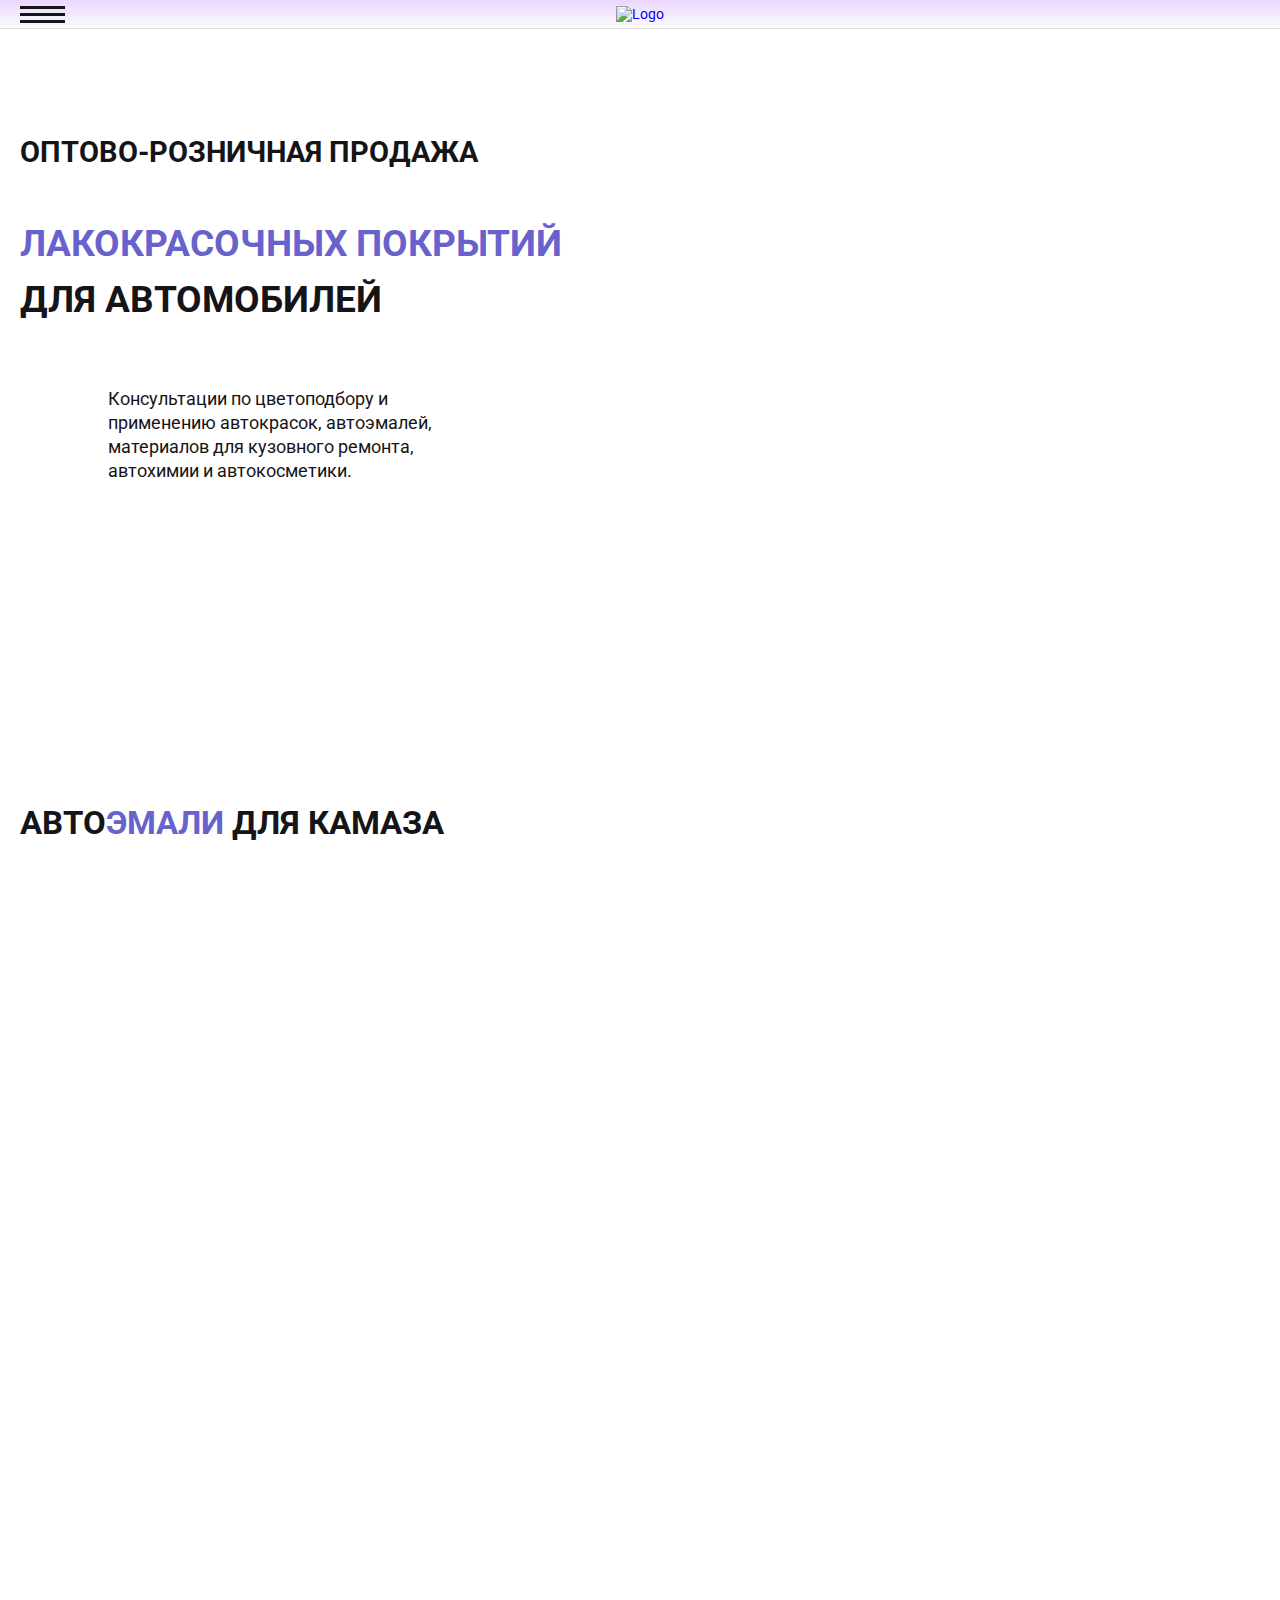
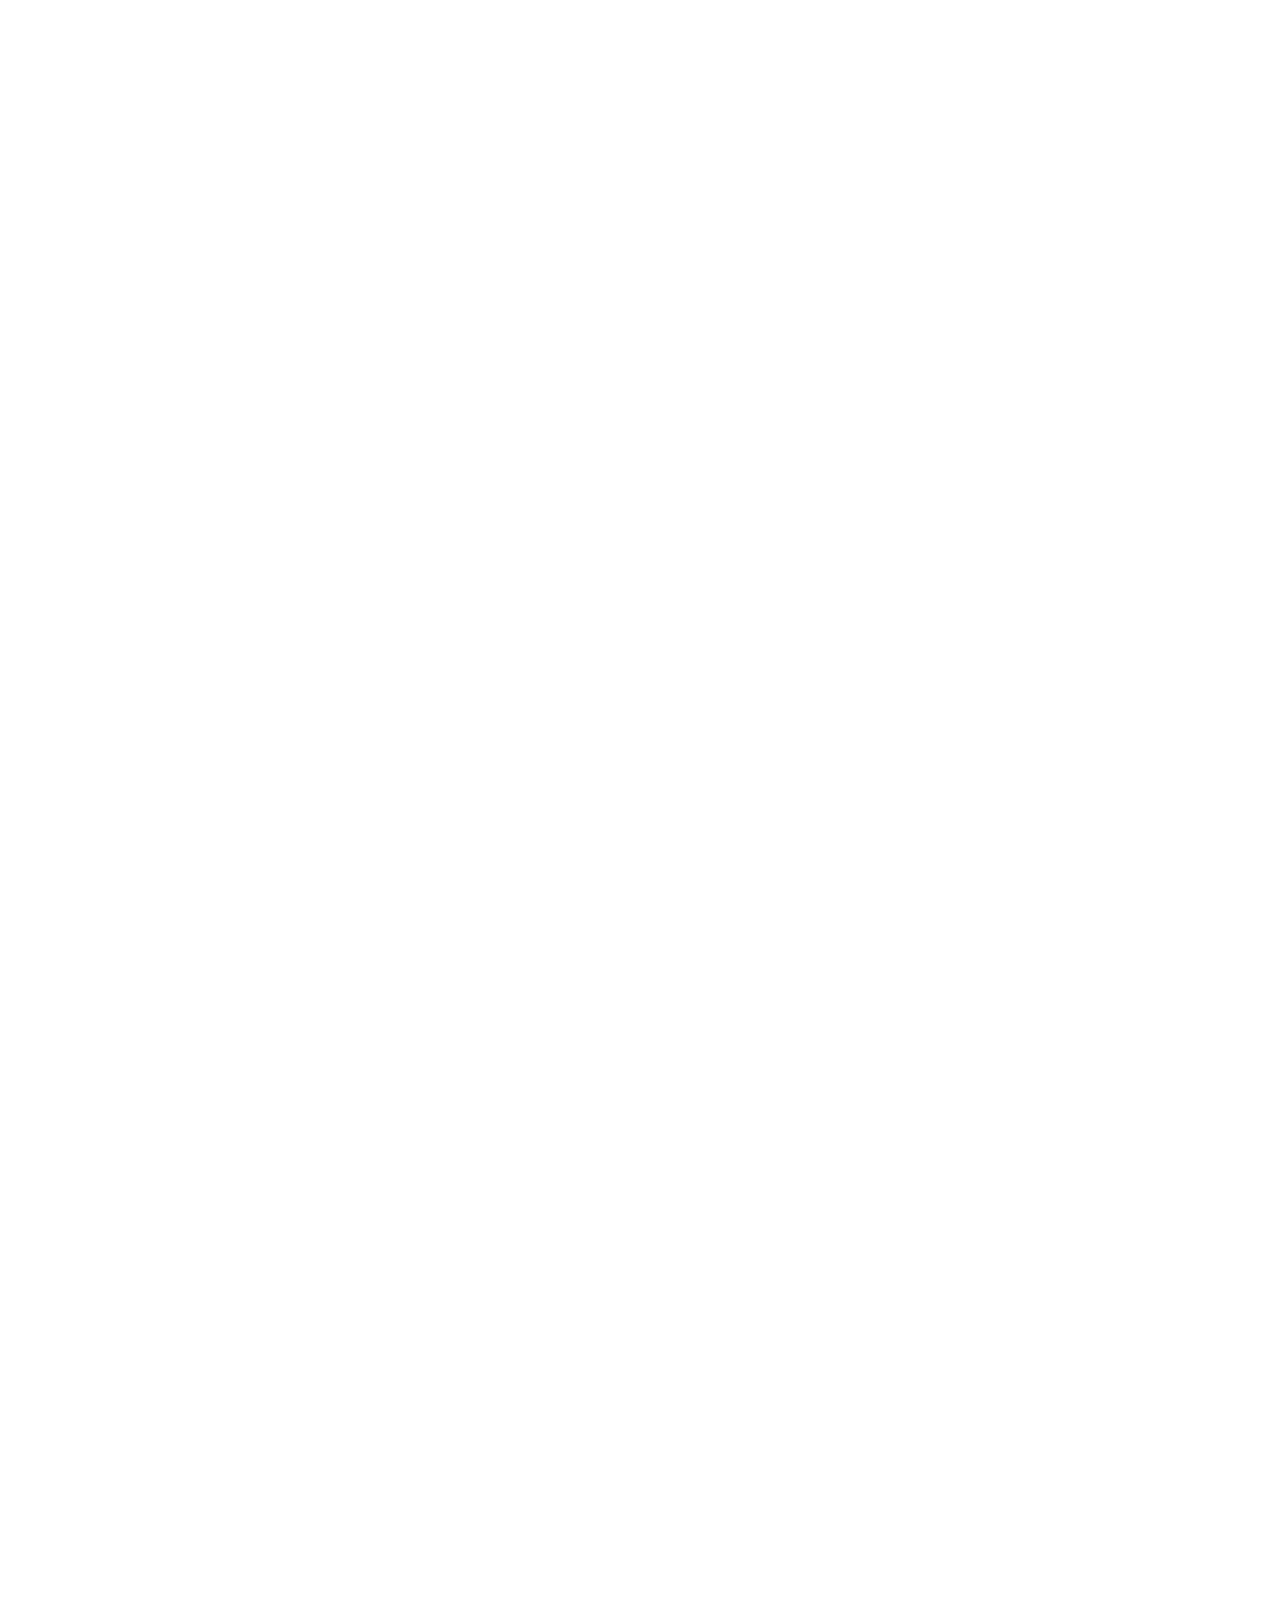
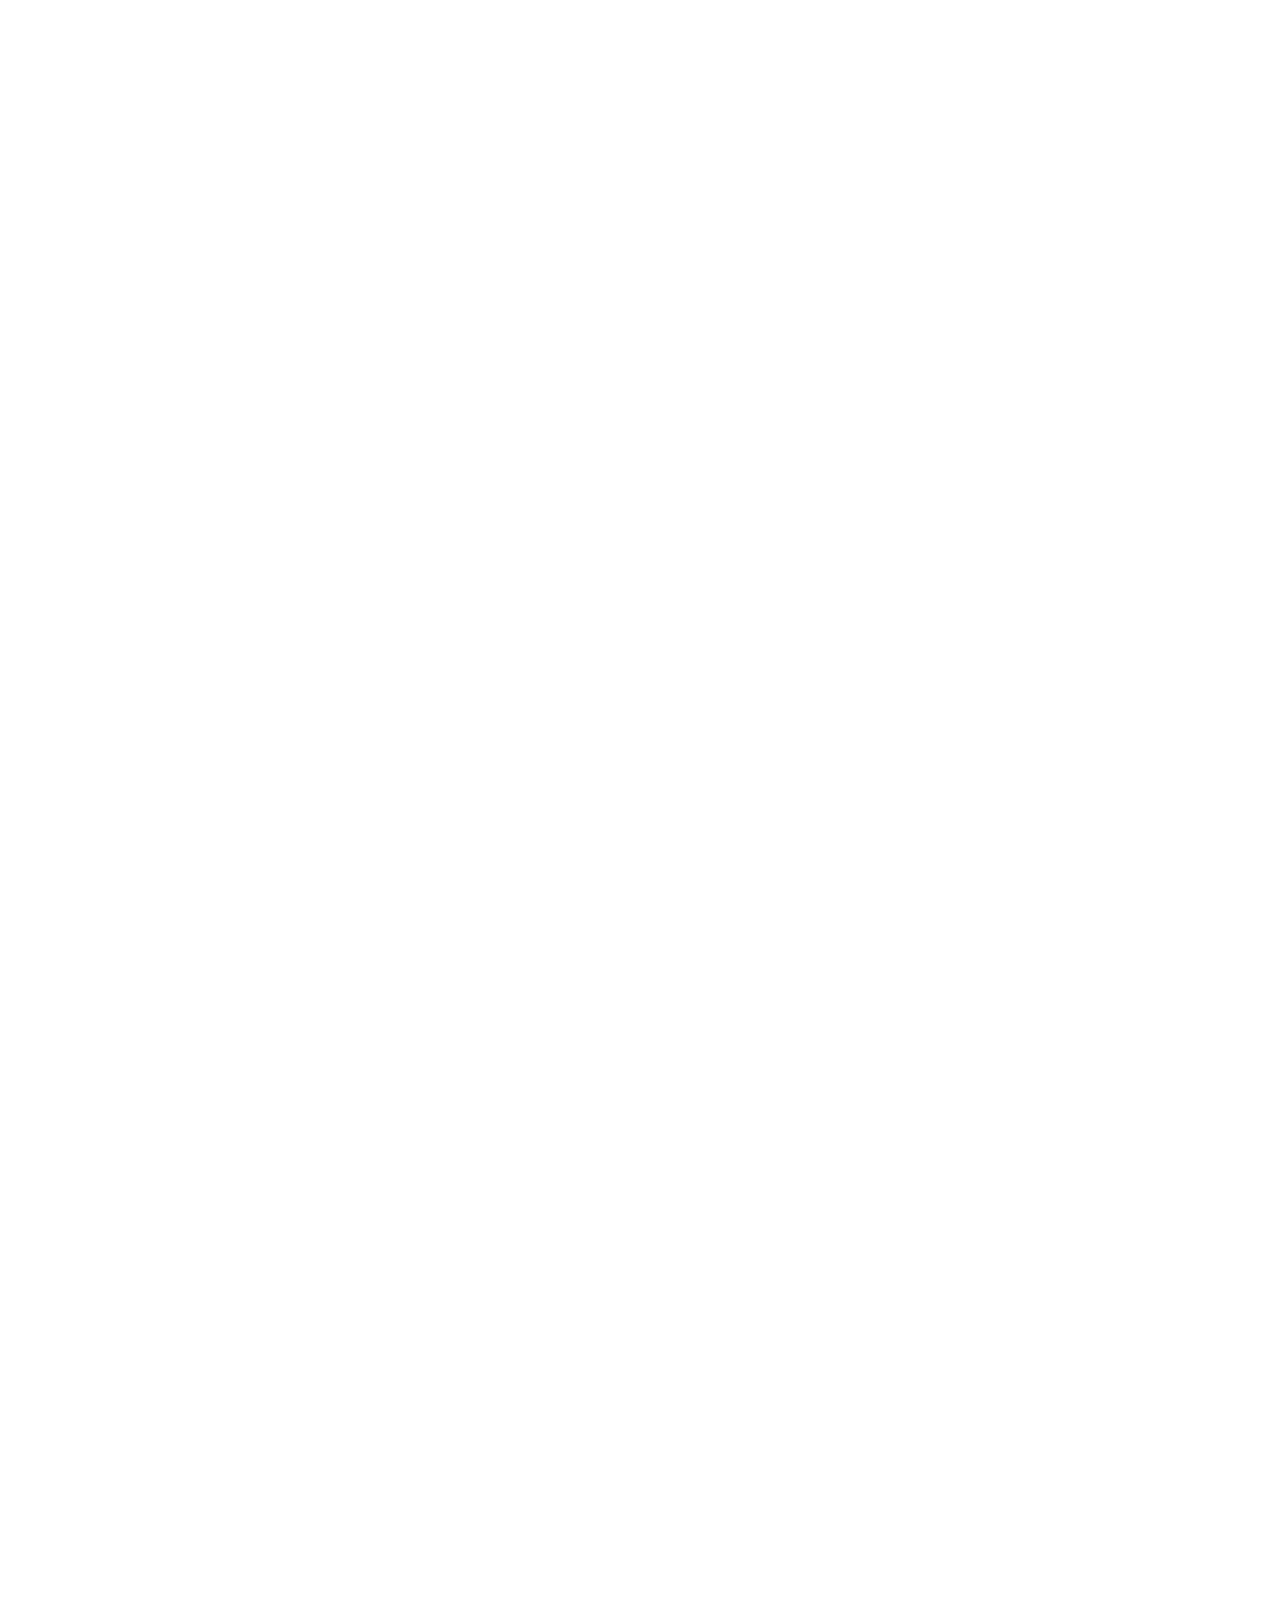
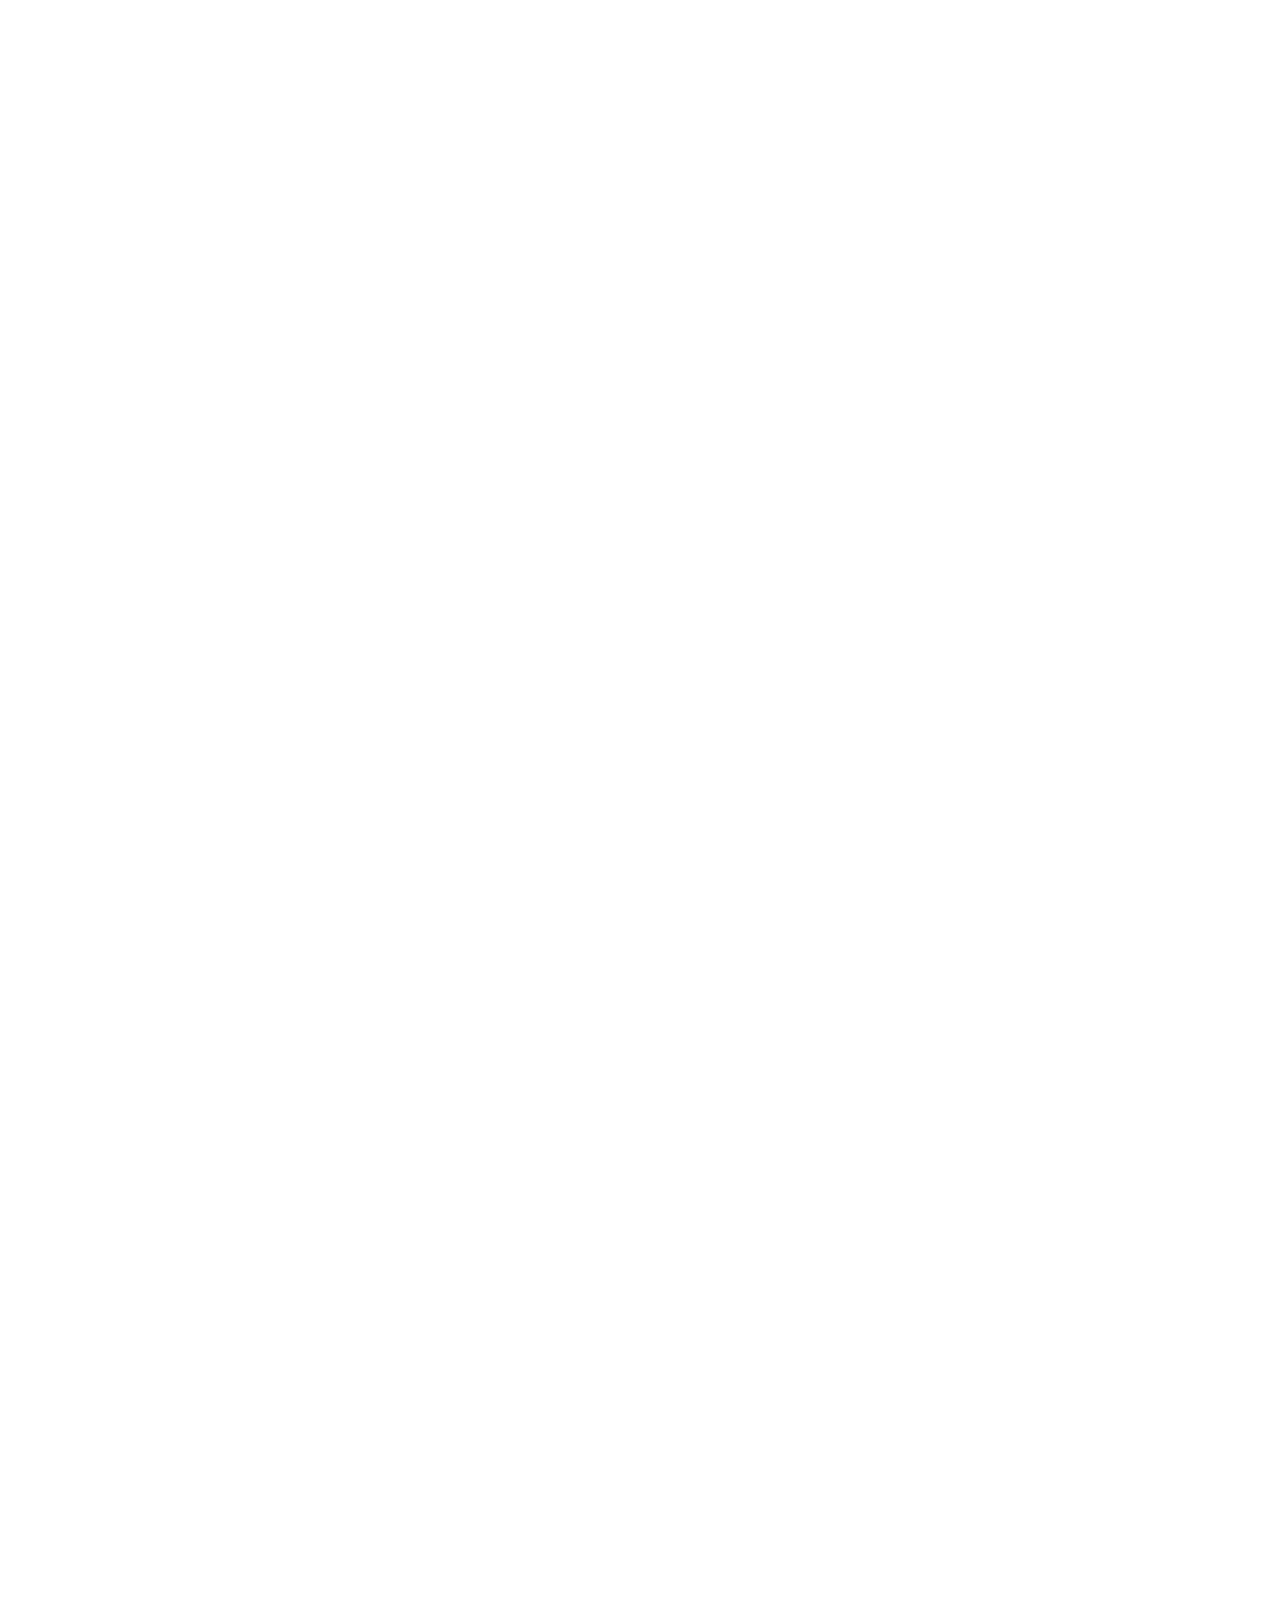
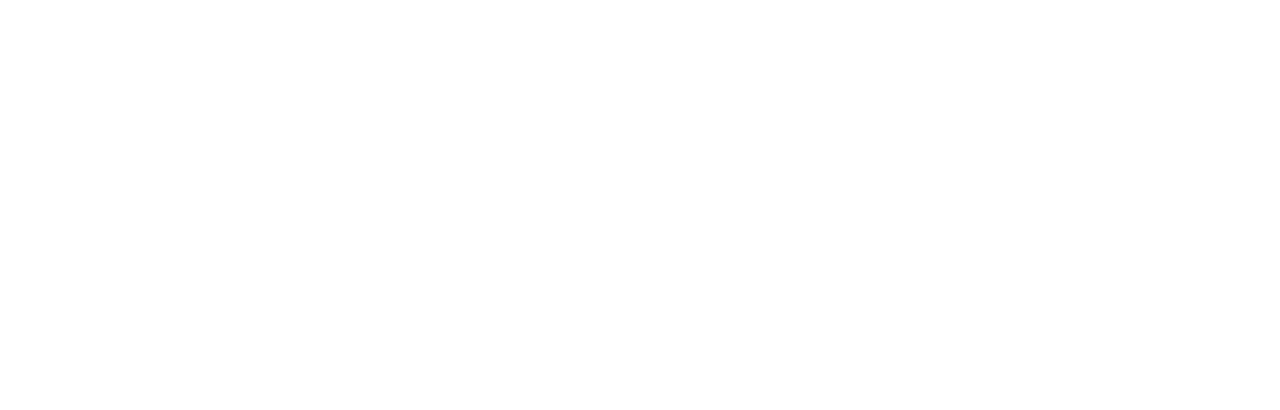
==== commit dfdc1f52: "Fix" ====
--- a/Я - мастер/index.html
+++ b/Я - мастер/index.html
@@ -1,411 +1,473 @@
-<!DOCTYPE html>
-<html lang="ru">
-
-<head>
-	<meta charset="UTF-8">
-	<meta name="viewport" content="width=device-width, initial-scale=1.0">
-	<title>Я - мастер</title>
-	<link rel="icon" type="image/png" href="images/fav.png">
-	<link
-		href="https://fonts.googleapis.com/css2?family=IBM+Plex+Sans&family=Roboto:wght@400;500;700&family=Russo+One&display=swap"
-		rel="stylesheet">
-	<link rel="stylesheet" href="css/style.min.css">
-</head>
-
-<body>
-	<header class="header">
-		<div class="header__top">
-			<div class="container">
-				<div class="header__top-inner">
-					<div class="header__top-location header__top-item">
-						<span><img src="images/map.svg" alt=""></span>
-						Воронеж, ул. 45 Стрелковой Дивизии, 238 а
-					</div>
-					<div class="header__top-timetable header__top-item">
-						<span><img src="images/time.svg" alt=""></span>
-						Пн-Пт с 09:00 до 17:00
-					</div>
-					<div class="header__top-mail header__top-item">
-						<span><img src="images/mail.svg" alt=""></span>
-						<a href="mailto:yourplane@mail.ru">yourplane@mail.ru</a>
-					</div>
-					<div class="header__top-phone header__top-item">
-						<span><img src="images/phone.svg" alt=""></span>
-						<a href="tel:+79204238941">+7 920 423 89 41</a>
-						<a href="tel:+74732330139">+7 473 233 01 39</a>
-						<a href="tel:+79803441033">+7 980 344 10 33</a>
-					</div>
-				</div>
-			</div>
-		</div>
-		<div class="header__menu">
-			<div class="container">
-				<div class="header__menu-inner">
-					<div class="header__burger-menu">
-						<div></div>
-						<div></div>
-						<div></div>
-					</div>
-					<div class="header__menu-logo">
-						<a href="index.html" class="logo">
-							<img src="images/logo.svg" alt="Logo">
-						</a>
-					</div>
-					<nav class="header__menu-navigation">
-
-						<div class="header__menu-close">
-						</div>
-
-						<ul class="menu__list">
-							<li class="menu__list-item">
-								<a href="#">Главная</a>
-							</li>
-							<li class="menu__list-item">
-								<a href="#">О компании</a>
-							</li>
-							<li class="menu__list-item">
-								<a href="#">каталог</a>
-							</li>
-							<li class="menu__list-item">
-								<a href="#">Где купить</a>
-							</li>
-						</ul>
-
-						<div class="header__top-mobile">
-							<div class="header__top-location header__top-item">
-								<span><img src="images/map.svg" alt=""></span>
-								Воронеж, ул. 45 Стрелковой Дивизии, 238 а
-							</div>
-							<div class="header__top-timetable header__top-item">
-								<span><img src="images/time.svg" alt=""></span>
-								Пн-Пт с 09:00 до 17:00
-							</div>
-							<div class="header__top-mail header__top-item">
-								<span><img src="images/mail.svg" alt=""></span>
-								<a href="mailto:yourplane@mail.ru">yourplane@mail.ru</a>
-							</div>
-							<div class="header__top-phone header__top-item">
-								<span><img src="images/phone.svg" alt=""></span>
-								<a href="tel:+79204238941">+7 920 423 89 41</a>
-								<a href="tel:+74732330139">+7 473 233 01 39</a>
-								<a href="tel:+79803441033">+7 980 344 10 33</a>
-							</div>
-						</div>
-					</nav>
-				</div>
-			</div>
-		</div>
-	</header>
-	<section class="top">
-		<div class="container">
-			<div class="top__title">
-				<p class="subtitle">Оптово-розничная продажа</p>
-				<h1 class="primary__title">
-					<span>лакокрасочных покрытий </span>для автомобилей
-				</h1>
-			</div>
-			<p class="top__text">
-				Консультации по цветоподбору и применению автокрасок, автоэмалей, материалов для кузовного ремонта,
-				автохимии и автокосметики.
-			</p>
-		</div>
-	</section>
-	<section class="autoemals">
-		<div class="container">
-			<h2 class="title">Авто<span>эмали</span> для Камаза</h2>
-
-			<div class="autoemals__items">
-				<div class="autoemals__item">
-					<div class="item__image">
-						<img src="images/money.svg" alt="Money">
-					</div>
-					<h3 class="item__title">
-						<span>Цена </span> автоэмали
-						<p>для Камаза</p>
-					</h3>
-					<p class="item__text">
-						Правильный уход за автомобилем предполагает периодическое обновление лакокрасочного покрытия.
-						Это необходимо не только для поддержания хорошего внешнего вида, но и для защиты металлических
-						поверхностей машины. Однако, многообразие видов красок для авто, представленных на современном
-						рынке усложняет выбор.
-					</p>
-					<a href="#" title="Подробнее" class="item__btn">Подробнее</a>
-				</div>
-				<div class="autoemals__item">
-					<div class="item__image">
-						<img src="images/clock.svg" alt="Money">
-					</div>
-					<h3 class="item__title">
-						<span>Срок </span> поставки автоэмали
-						<p>для Камаза</p>
-					</h3>
-					<p class="item__text">
-						Эффект «под металлик» достигается путем использования специальных лакокрасочных материалов, в
-						состав которых входит
-						слюда. Этот минерал обладает светоотражающими свойствами. Когда солнечные лучи доходят до
-						глубинных слоев покрытия,
-						возникает визуальный эффект глубины. Интенсивность выражения эффекта зависит от яркости
-						освещения.
-					</p>
-					<a href="#" title="Подробнее" class="item__btn">Подробнее</a>
-				</div>
-				<div class="autoemals__item">
-					<div class="item__image">
-						<img src="images/bag.svg" alt="Money">
-					</div>
-					<h3 class="item__title">
-						<span>Заказать </span> автоэмаль
-						<p>для Камаза</p>
-					</h3>
-					<p class="item__text">
-						Глянцевая поверхность машины получается, если ее красить акриловым составом. Глянец придает
-						окрашенной поверхности
-						насыщенность и глубину тона. Но при окрашивании следует помнить, что наносить глянцевую краску
-						можно только на очень
-						ровную поверхность, чтобы избежать появления искаженного визуального эффекта покрытия.
-
-					</p>
-					<a href="#" title="Подробнее" class="item__btn">Подробнее</a>
-				</div>
-			</div>
-		</div>
-	</section>
-	<section class="sort">
-		<div class="container">
-			<h2 class="title russo-srift"><span>Подбор</span> автоэмалей</h2>
-			<div class="sort__cost">
-				<div class="sort__probe">
-					<img src="images/color-probe.jpg" alt="Colors">
-				</div>
-				<div class="sort__content">
-					<div class="sort__card">
-						<div class="first-card card__image">
-							<img src="images/card.svg" alt="">
-						</div>
-						<div class="card__content">
-							<h3 class="card__title item__title">Цена подбора автоэмали</h3>
-							<p class="card__text item__text">
-								Правильный уход за автомобилем предполагает периодическое обновление лакокрасочного
-								покрытия. Это необходимо не только
-								для поддержания хорошего внешнего вида, но и для защиты металлических поверхностей
-								машины.
-								Однако, многообразие видов
-								красок для авто, представленных на современном рынке усложняет выбор.
-							</p>
-							<a href="#" title="Подробнее" class="item__btn">Подробнее</a>
-						</div>
-					</div>
-				</div>
-			</div>
-			<div class="sort__cards">
-				<div class="sort__card">
-					<div class="card__image ballons-image">
-						<img src="images/colors.svg" alt="">
-					</div>
-					<div class="card__content card__content-gradient">
-						<h3 class="card__title item__title">Срок подбора автоэмали</h3>
-						<p class="card__text item__text">
-							Правильный уход за автомобилем предполагает периодическое обновление лакокрасочного
-							покрытия. Это необходимо не только
-							для поддержания хорошего внешнего вида, но и для защиты металлических поверхностей машины.
-							Однако, многообразие видов
-							красок для авто, представленных на современном рынке усложняет выбор.
-						</p>
-						<a href="#" title="Подробнее" class="item__btn">Подробнее</a>
-					</div>
-				</div>
-				<div class="sort__card last-card">
-					<div class="card__image chat-image">
-						<img src="images/order.svg" alt="">
-					</div>
-					<div class="card__content card__content-gradient">
-						<h3 class="card__title item__title">Заказать подбор автоэмали</h3>
-						<p class="card__text item__text">
-							Правильный уход за автомобилем предполагает периодическое обновление лакокрасочного
-							покрытия. Это необходимо не только
-							для поддержания хорошего внешнего вида, но и для защиты металлических поверхностей машины.
-							Однако, многообразие видов
-							красок для авто, представленных на современном рынке усложняет выбор.
-						</p>
-						<a href="#" title="Подробнее" class="item__btn">Подробнее</a>
-					</div>
-				</div>
-			</div>
-		</div>
-	</section>
-	<section class="paint">
-		<div class="container">
-			<h2 class="title"><span>Продажа</span> лакокрасочных материалов <span> с доставкой</span></h2>
-			<div class="paint-price">
-				<div class="paint__image colors-img">
-					<img src="images/sell-img.png" alt="Paint">
-				</div>
-				<div class="paint__info">
-					<div class="paint__title paint__title-price">
-						<h3 class="item__title paint-item__title">Цена <span>лакокрасочных материалов</span></h3>
-						<div class="paint__title-img">
-							<img src="images/coins.svg" alt="Coins">
-						</div>
-					</div>
-					<div class="paint__content">
-						<p class="paint__text">
-							Правильный уход за автомобилем предполагает периодическое обновление лакокрасочного
-							покрытия.
-							Это необходимо не только
-							для поддержания хорошего внешнего вида, но и для защиты металлических поверхностей машины.
-							Однако, многообразие видов
-							красок для авто, представленных на современном рынке усложняет выбор.
-						</p>
-						<a href="#" title="Подробнее" class="paint__btn item__btn">Подробнее</a>
-					</div>
-				</div>
-			</div>
-			<div class="paint-date">
-				<div class="paint__title paint__title-date">
-					<h3 class="item__title paint-item__title">Срок поставки <span> лакокрасочных материалов</span></h3>
-				</div>
-				<div class="paint__content paint-date__content">
-					<div class="paint__title-img">
-						<img src="images/delivery.svg" alt="Delivery">
-					</div>
-					<div class="paint__content-text">
-						<p class="paint__text">
-							Правильный уход за автомобилем предполагает периодическое обновление лакокрасочного
-							покрытия.
-							Это необходимо не только
-							для поддержания хорошего внешнего вида, но и для защиты металлических поверхностей машины.
-							Однако, многообразие видов
-							красок для авто, представленных на современном рынке усложняет выбор.
-						</p>
-						<a href="#" title="Подробнее" class="paint__btn item__btn">Подробнее</a>
-					</div>
-				</div>
-			</div>
-			<div class="paint-order">
-				<div class="paint__image paint__image-ballons">
-					<img src="images/color-ballons.png" alt="Paint">
-				</div>
-				<div class="paint-order__info">
-					<div class="paint__title paint__title-order">
-						<h3 class="item__title paint-order__title">Заказать <span> лакокрасочные материалы</span>
-						</h3>
-						<div class="paint__title-img">
-							<img src="images/order2.svg" alt="Coins">
-						</div>
-					</div>
-					<div class="paint__content paint-order__content">
-						<p class="paint__text">
-							Правильный уход за автомобилем предполагает периодическое обновление лакокрасочного
-							покрытия.
-							Это необходимо не только
-							для поддержания хорошего внешнего вида, но и для защиты металлических поверхностей машины.
-							Однако, многообразие видов
-							красок для авто, представленных на современном рынке усложняет выбор.
-						</p>
-						<a href="#" title="Подробнее" class="paint__btn item__btn">Подробнее</a>
-					</div>
-				</div>
-			</div>
-		</div>
-	</section>
-	<section class="question">
-		<div class="container">
-			<h2 class="title question__title">почему <span>клиенты выбирают нас</span></h2>
-			<p class="question__text question__text-first">
-				Глянцевая поверхность машины получается, если ее красить акриловым составом. Глянец придает окрашенной
-				поверхности
-				насыщенность и глубину тона. Но при окрашивании следует помнить, что наносить глянцевую краску можно
-				только на очень
-				ровную поверхность, чтобы избежать появления искаженного визуального эффекта покрытия.
-			</p>
-			<div class="question__content">
-				<div class="question__content-image">
-					<img src="images/paints.jpg" alt="Paints">
-				</div>
-				<p class="question__text">
-					Глянцевая поверхность машины получается, если ее красить акриловым составом. Глянец придает
-					окрашенной поверхности
-					насыщенность и глубину тона. Но при окрашивании следует помнить, что наносить глянцевую краску можно
-					только на очень
-					ровную поверхность, чтобы избежать появления искаженного визуального эффекта покрытия.
-				</p>
-			</div>
-			<p class="question__text question__text-short">
-				Глянцевая поверхность машины получается, если ее красить акриловым составом. Глянец придает окрашенной
-				поверхности
-				насыщенность и глубину тона. Но при окрашивании следует помнить, что наносить глянцевую краску можно
-				только на очень
-				ровную поверхность, чтобы избежать появления искаженного визуального эффекта покрытия.
-			</p>
-		</div>
-	</section>
-	<footer class="footer">
-		<div class="to-top">
-			<img src="images/up.svg" alt="to top">
-		</div>
-		<div class="container">
-			<a href="index.html" class="footer__logo">Ямасте®</a>
-			<div class="footer__inner">
-				<div class="footer__col">
-					<ul class="footer__col-info--menu">
-						<li class="footer__col-info">Воронеж, ул. 45 Стрелковой Дивизии, 238 а</li>
-						<li class="footer__col-info">
-							<a href="tel:+79204238941">+7 920 423 89 41</a>
-						</li>
-						<li class="footer__col-info">
-							<a href="tel:+74732330139">+7 473 233 01 39</a>
-						</li>
-						<li class="footer__col-info">
-							<a href="tel:+79803441033">+7 980 344 10 33</a>
-						</li>
-					</ul>
-				</div>
-				<div class="footer__col">
-					<nav class="footer__col-navigation">
-						<ul class="footer__menu-list">
-							<li class="footer__menu-list--items">
-								<a href="#">Главная</a>
-							</li>
-							<li class="footer__menu-list--items">
-								<a href="#">О компании</a>
-							</li>
-							<li class="footer__menu-list--items">
-								<a href="#">Где купить</a>
-							</li>
-							<li class="footer__menu-list--items">
-								<a href="#">Каталог</a>
-							</li>
-						</ul>
-					</nav>
-				</div>
-				<div class="footer__col footer__blocks">
-					<ul class="blocks__list">
-						<li class="blocks__list-item">
-							<a href="#">«Автоэмали для Камаза с доставкой</a>
-						</li>
-						<li class="blocks__list-item">
-							<a href="#">Подбор автоэмалей</a>
-						</li>
-						<li class="blocks__list-item">
-							<a href="#">Продажа лакокрасочных материалов с доставкой</a>
-						</li>
-					</ul>
-				</div>
-				<div class="footer__col footer__text">
-					<div class="footer__offert">Не является публичной офертой.</div>
-					<p class="footer__authors">
-						Информация защищена авторским правом. Использование материалов разрешено только
-						с обязательной ссылкой на даный ресурс.
-					</p>
-				</div>
-			</div>
-		</div>
-		<div class="footer__develop">
-			«Сайт разработан и продвигается LHT.SU»
-		</div>
-	</footer>
-	<script src="https://ajax.googleapis.com/ajax/libs/jquery/3.5.1/jquery.min.js"></script>
-	<script src="js/main.js"></script>
-</body>
-
+<!DOCTYPE html>
+<html lang="ru">
+
+<head>
+	<meta charset="UTF-8">
+	<meta name="viewport" content="width=device-width, initial-scale=1.0">
+	<title>Я - мастер</title>
+	<link rel="icon" type="image/png" href="images/fav.png">
+	<link
+		href="https://fonts.googleapis.com/css2?family=IBM+Plex+Sans&family=Roboto:wght@400;500;700&family=Russo+One&display=swap"
+		rel="stylesheet">
+	<link rel="stylesheet" href="css/style.min.css">
+</head>
+
+<body>
+	<header class="header">
+		<div class="header__top">
+			<div class="container">
+				<div class="header__top-inner">
+					<div class="header__top-location header__top-item">
+						<span><img src="images/map.svg" alt=""></span>
+						Воронеж, ул. 45 Стрелковой Дивизии, 238 а
+					</div>
+					<div class="header__top-timetable header__top-item">
+						<span><img src="images/time.svg" alt=""></span>
+						Пн-Пт с 09:00 до 17:00
+					</div>
+					<div class="header__top-mail header__top-item">
+						<span><img src="images/mail.svg" alt=""></span>
+						<a href="mailto:yourplane@mail.ru">yourplane@mail.ru</a>
+					</div>
+					<div class="header__top-phone header__top-item">
+						<span><img src="images/phone.svg" alt=""></span>
+						<a href="tel:+79204238941">+7 920 423 89 41</a>
+						<a href="tel:+74732330139">+7 473 233 01 39</a>
+						<a href="tel:+79803441033">+7 980 344 10 33</a>
+					</div>
+				</div>
+			</div>
+		</div>
+		<div class="header__menu">
+			<div class="container">
+				<div class="header__menu-inner">
+					<div class="header__burger-menu">
+						<div></div>
+						<div></div>
+						<div></div>
+					</div>
+					<div class="header__menu-logo">
+						<a href="index.html" class="logo">
+							<img src="images/logo.svg" alt="Logo">
+						</a>
+					</div>
+					<nav class="header__menu-navigation">
+
+						<div class="header__menu-close">
+						</div>
+
+						<ul class="menu__list">
+							<li class="menu__list-item">
+								<a href="#">Главная</a>
+							</li>
+							<li class="menu__list-item">
+								<a href="#">О компании</a>
+							</li>
+							<li class="menu__list-item">
+								<a href="#">каталог</a>
+							</li>
+							<li class="menu__list-item">
+								<a href="#">Где купить</a>
+							</li>
+						</ul>
+
+						<div class="header__top-mobile">
+							<div class="header__top-location header__top-item">
+								<span><img src="images/map.svg" alt=""></span>
+								Воронеж, ул. 45 Стрелковой Дивизии, 238 а
+							</div>
+							<div class="header__top-timetable header__top-item">
+								<span><img src="images/time.svg" alt=""></span>
+								Пн-Пт с 09:00 до 17:00
+							</div>
+							<div class="header__top-mail header__top-item">
+								<span><img src="images/mail.svg" alt=""></span>
+								<a href="mailto:yourplane@mail.ru">yourplane@mail.ru</a>
+							</div>
+							<div class="header__top-phone header__top-item">
+								<span><img src="images/phone.svg" alt=""></span>
+								<a href="tel:+79204238941">+7 920 423 89 41</a>
+								<a href="tel:+74732330139">+7 473 233 01 39</a>
+								<a href="tel:+79803441033">+7 980 344 10 33</a>
+							</div>
+						</div>
+					</nav>
+				</div>
+			</div>
+		</div>
+	</header>
+	<section class="top">
+		<div class="container">
+			<div class="top__title">
+				<h1 class="primary__title">
+					<p class="subtitle">Оптово-розничная продажа</p>
+					<span>лакокрасочных покрытий </span>для автомобилей
+				</h1>
+			</div>
+			<p class="top__text">
+				Консультации по цветоподбору и применению автокрасок, автоэмалей, материалов для кузовного ремонта,
+				автохимии и автокосметики.
+			</p>
+		</div>
+		<a href="#autoemals" class="next-btn">
+			<img src="images/next-btn.png" alt="">
+		</a>
+	</section>
+	<section id="autoemals" class="autoemals">
+		<div class="container">
+			<h2 class="title">Авто<span>эмали</span> для Камаза</h2>
+
+			<div class="autoemals__items">
+				<div class="autoemals__item">
+					<div class="item__image">
+						<img src="images/money.svg" alt="Money">
+					</div>
+					<h3 class="item__title">
+						<span>Цена </span> автоэмали
+						<p>для Камаза</p>
+					</h3>
+					<p class="item__text">
+						Правильный уход за автомобилем предполагает периодическое обновление лакокрасочного покрытия.
+						Это необходимо не только для поддержания хорошего внешнего вида, но и для защиты металлических
+						поверхностей машины. Однако, многообразие видов красок для авто, представленных на современном
+						рынке усложняет выбор.
+					</p>
+					<a href="#" title="Подробнее" class="item__btn">Подробнее</a>
+				</div>
+				<div class="autoemals__item">
+					<div class="item__image">
+						<img src="images/clock.svg" alt="Money">
+					</div>
+					<h3 class="item__title">
+						<span>Срок </span> поставки автоэмали
+						<p>для Камаза</p>
+					</h3>
+					<p class="item__text">
+						Эффект «под металлик» достигается путем использования специальных лакокрасочных материалов, в
+						состав которых входит
+						слюда. Этот минерал обладает светоотражающими свойствами. Когда солнечные лучи доходят до
+						глубинных слоев покрытия,
+						возникает визуальный эффект глубины. Интенсивность выражения эффекта зависит от яркости
+						освещения.
+					</p>
+					<a href="#" title="Подробнее" class="item__btn">Подробнее</a>
+				</div>
+				<div class="autoemals__item">
+					<div class="item__image">
+						<img src="images/bag.svg" alt="Money">
+					</div>
+					<h3 class="item__title">
+						<span>Заказать </span> автоэмаль
+						<p>для Камаза</p>
+					</h3>
+					<p class="item__text">
+						Глянцевая поверхность машины получается, если ее красить акриловым составом. Глянец придает
+						окрашенной поверхности
+						насыщенность и глубину тона. Но при окрашивании следует помнить, что наносить глянцевую краску
+						можно только на очень
+						ровную поверхность, чтобы избежать появления искаженного визуального эффекта покрытия.
+
+					</p>
+					<a href="#" title="Подробнее" class="item__btn">Подробнее</a>
+				</div>
+			</div>
+		</div>
+	</section>
+	<section class="sort">
+		<div class="container">
+			<h2 class="title russo-srift"><span>Подбор</span> автоэмалей</h2>
+			<div class="sort__cost">
+				<div class="sort__probe">
+					<img src="images/color-probe.jpg" alt="Colors">
+				</div>
+				<div class="sort__content">
+					<div class="sort__card">
+						<div class="first-card card__image">
+							<img src="images/card.svg" alt="">
+						</div>
+						<div class="card__content">
+							<h3 class="card__title item__title">Цена подбора автоэмали</h3>
+							<p class="card__text item__text">
+								Правильный уход за автомобилем предполагает периодическое обновление лакокрасочного
+								покрытия. Это необходимо не только
+								для поддержания хорошего внешнего вида, но и для защиты металлических поверхностей
+								машины.
+								Однако, многообразие видов
+								красок для авто, представленных на современном рынке усложняет выбор.
+							</p>
+							<a href="#" title="Подробнее" class="item__btn">Подробнее</a>
+						</div>
+					</div>
+				</div>
+			</div>
+			<div class="sort__cards">
+				<div class="sort__card">
+					<div class="card__image ballons-image">
+						<img src="images/colors.svg" alt="">
+					</div>
+					<div class="card__content card__content-gradient">
+						<h3 class="card__title item__title">Срок подбора автоэмали</h3>
+						<p class="card__text item__text">
+							Правильный уход за автомобилем предполагает периодическое обновление лакокрасочного
+							покрытия. Это необходимо не только
+							для поддержания хорошего внешнего вида, но и для защиты металлических поверхностей машины.
+							Однако, многообразие видов
+							красок для авто, представленных на современном рынке усложняет выбор.
+						</p>
+						<a href="#" title="Подробнее" class="item__btn">Подробнее</a>
+					</div>
+				</div>
+				<div class="sort__card last-card">
+					<div class="card__image chat-image">
+						<img src="images/order.svg" alt="">
+					</div>
+					<div class="card__content card__content-gradient">
+						<h3 class="card__title item__title">Заказать подбор автоэмали</h3>
+						<p class="card__text item__text">
+							Правильный уход за автомобилем предполагает периодическое обновление лакокрасочного
+							покрытия. Это необходимо не только
+							для поддержания хорошего внешнего вида, но и для защиты металлических поверхностей машины.
+							Однако, многообразие видов
+							красок для авто, представленных на современном рынке усложняет выбор.
+						</p>
+						<a href="#" title="Подробнее" class="item__btn">Подробнее</a>
+					</div>
+				</div>
+			</div>
+		</div>
+	</section>
+	<section class="paint">
+		<div class="container">
+			<h2 class="title"><span>Продажа</span> лакокрасочных материалов <span> с доставкой</span></h2>
+			<div class="paint-price">
+				<div class="paint__image colors-img">
+					<img src="images/sell-img.png" alt="Paint">
+				</div>
+				<div class="paint__info">
+					<div class="paint__title paint__title-price">
+						<h3 class="item__title paint-item__title">Цена <span>лакокрасочных материалов</span></h3>
+						<div class="paint__title-img">
+							<img src="images/coins.svg" alt="Coins">
+						</div>
+					</div>
+					<div class="paint__content">
+						<p class="paint__text">
+							Правильный уход за автомобилем предполагает периодическое обновление лакокрасочного
+							покрытия.
+							Это необходимо не только
+							для поддержания хорошего внешнего вида, но и для защиты металлических поверхностей машины.
+							Однако, многообразие видов
+							красок для авто, представленных на современном рынке усложняет выбор.
+						</p>
+						<a href="#" title="Подробнее" class="paint__btn item__btn">Подробнее</a>
+					</div>
+				</div>
+			</div>
+			<div class="paint-date">
+				<div class="paint__title paint__title-date">
+					<h3 class="item__title paint-item__title">Срок поставки <span> лакокрасочных материалов</span></h3>
+				</div>
+				<div class="paint__content paint-date__content">
+					<div class="paint__title-img">
+						<img src="images/delivery.svg" alt="Delivery">
+					</div>
+					<div class="paint__content-text">
+						<p class="paint__text">
+							Правильный уход за автомобилем предполагает периодическое обновление лакокрасочного
+							покрытия.
+							Это необходимо не только
+							для поддержания хорошего внешнего вида, но и для защиты металлических поверхностей машины.
+							Однако, многообразие видов
+							красок для авто, представленных на современном рынке усложняет выбор.
+						</p>
+						<a href="#" title="Подробнее" class="paint__btn item__btn">Подробнее</a>
+					</div>
+				</div>
+			</div>
+			<div class="paint-order">
+				<div class="paint__image paint__image-ballons">
+					<img src="images/color-ballons.png" alt="Paint">
+				</div>
+				<div class="paint-order__info">
+					<div class="paint__title paint__title-order">
+						<h3 class="item__title paint-order__title">Заказать <span> лакокрасочные материалы</span>
+						</h3>
+						<div class="paint__title-img">
+							<img src="images/order2.svg" alt="Coins">
+						</div>
+					</div>
+					<div class="paint__content paint-order__content">
+						<p class="paint__text">
+							Правильный уход за автомобилем предполагает периодическое обновление лакокрасочного
+							покрытия.
+							Это необходимо не только
+							для поддержания хорошего внешнего вида, но и для защиты металлических поверхностей машины.
+							Однако, многообразие видов
+							красок для авто, представленных на современном рынке усложняет выбор.
+						</p>
+						<a href="#" title="Подробнее" class="paint__btn item__btn">Подробнее</a>
+					</div>
+				</div>
+			</div>
+		</div>
+	</section>
+	<section class="question">
+		<div class="container">
+			<h2 class="title question__title">почему <span>клиенты выбирают нас</span></h2>
+			<p class="question__text question__text-first">
+				Глянцевая поверхность машины получается, если ее красить акриловым составом. Глянец придает окрашенной
+				поверхности
+				насыщенность и глубину тона. Но при окрашивании следует помнить, что наносить глянцевую краску можно
+				только на очень
+				ровную поверхность, чтобы избежать появления искаженного визуального эффекта покрытия.
+			</p>
+			<div class="question__content">
+				<div class="question__content-image">
+					<img src="images/paints.jpg" alt="Paints">
+				</div>
+				<p class="question__text">
+					Глянцевая поверхность машины получается, если ее красить акриловым составом. Глянец придает
+					окрашенной поверхности
+					насыщенность и глубину тона. Но при окрашивании следует помнить, что наносить глянцевую краску можно
+					только на очень
+					ровную поверхность, чтобы избежать появления искаженного визуального эффекта покрытия.
+				</p>
+			</div>
+			<p class="question__text question__text-short">
+				Глянцевая поверхность машины получается, если ее красить акриловым составом. Глянец придает окрашенной
+				поверхности
+				насыщенность и глубину тона. Но при окрашивании следует помнить, что наносить глянцевую краску можно
+				только на очень
+				ровную поверхность, чтобы избежать появления искаженного визуального эффекта покрытия.
+			</p>
+		</div>
+	</section>
+	<section class="interface">
+		<div class="container">
+			<div class="breadcrumbs__block">
+				<ul class="breadcrumbs">
+					<li class="breadcrumbs__item">
+						<a href="#" class="breadcrumbs__item-link">Главная</a>
+					</li>
+					<li class="breadcrumbs__item">
+						<a href="#" class="breadcrumbs__item-link">О компании</a>
+					</li>
+					<li class="breadcrumbs__item">
+						<a href="#" class="breadcrumbs__item-link">О компании</a>
+					</li>
+					<li class="breadcrumbs__item">
+						<a href="#" class="breadcrumbs__item-link">О компании</a>
+					</li>
+					<li class="breadcrumbs__item">
+						<a href="#" class="breadcrumbs__item-link">О компании</a>
+					</li>
+				</ul>
+			</div>
+			<h4>Подзаголовок H4</h4>
+			<p class="content__text">
+				Водитель, который самостоятельно ухаживает за своим автомобилем, обязательно найдет в интернет-магазине
+				«Автокраска»
+				именно то, что нужно: высококачественные средства по уходу за интерьером и экстерьером таких
+				производителей как Sonax
+				(Сонакс), <a href="#" class="text__link">Turtle Wax</a> (Тартл Вакс), DoctorWax (Доктор Вакс), Atas
+				(Атас) и много других
+				торговых марок
+				как
+				отечественного, так и импортного производства. В прошлом времена, когда избавиться от пятен битума и
+				мелких дефектов на
+				кузове в домашних условиях было сложно, а качественная, без потеков мойка и полировка до блеска
+				лакокрасочного покрытия
+				была трудоемким занятием.
+			</p>
+			<div class="list__title">Уже много лет мы занимается:</div>
+			<ul class="dots__list">
+				<li class="dots__list-item">подбором</li>
+				<li class="dots__list-item">продажей</li>
+				<li class="dots__list-item">доставкой</li>
+			</ul>
+			<div class="list__title">Список нумерованный:</div>
+			<ol>
+				<li>подбором</li>
+				<li>продажей</li>
+				<li>доставкой</li>
+			</ol>
+			<p><a href="#">Ссылка в тексте.</a></p>
+			<blockquote>
+				<span class="blockquote__text-bg"></span>
+				<p>
+					В прошлые времена, когда избавиться от пятен битумма и мелких дефектов на
+					кузове в домашних условиях было сложно...
+				</p>
+			</blockquote>
+		</div>
+	</section>
+	<footer class="footer">
+		<div class="to-top">
+			<img src="images/up.svg" alt="to top">
+		</div>
+		<div class="container">
+			<a href="index.html" class="footer__logo">Ямасте®</a>
+			<div class="footer__inner">
+				<div class="footer__col">
+					<ul class="footer__col-info--menu">
+						<li class="footer__col-info">Воронеж, ул. 45 Стрелковой Дивизии, 238 а</li>
+						<li class="footer__col-info">
+							<a href="tel:+79204238941">+7 920 423 89 41</a>
+						</li>
+						<li class="footer__col-info">
+							<a href="tel:+74732330139">+7 473 233 01 39</a>
+						</li>
+						<li class="footer__col-info">
+							<a href="tel:+79803441033">+7 980 344 10 33</a>
+						</li>
+					</ul>
+				</div>
+				<div class="footer__col">
+					<nav class="footer__col-navigation">
+						<ul class="footer__menu-list">
+							<li class="footer__menu-list--items">
+								<a href="#">Главная</a>
+							</li>
+							<li class="footer__menu-list--items">
+								<a href="#">О компании</a>
+							</li>
+							<li class="footer__menu-list--items">
+								<a href="#">Где купить</a>
+							</li>
+							<li class="footer__menu-list--items">
+								<a href="#">Каталог</a>
+							</li>
+						</ul>
+					</nav>
+				</div>
+				<div class="footer__col footer__blocks">
+					<ul class="blocks__list">
+						<li class="blocks__list-item">
+							<a href="#">«Автоэмали для Камаза с доставкой</a>
+						</li>
+						<li class="blocks__list-item">
+							<a href="#">Подбор автоэмалей</a>
+						</li>
+						<li class="blocks__list-item">
+							<a href="#">Продажа лакокрасочных материалов с доставкой</a>
+						</li>
+					</ul>
+				</div>
+				<div class="footer__col footer__text">
+					<div class="footer__offert">Не является публичной офертой.</div>
+					<p class="footer__authors">
+						Информация защищена авторским правом. Использование материалов разрешено только
+						с обязательной ссылкой на даный ресурс.
+					</p>
+				</div>
+			</div>
+		</div>
+		<div class="footer__develop">
+			«Сайт разработан и продвигается LHT.SU»
+		</div>
+	</footer>
+	<script src="https://ajax.googleapis.com/ajax/libs/jquery/3.5.1/jquery.min.js"></script>
+	<script src="js/main.js"></script>
+</body>
+
 </html>--- a/Я - мастер/css/style.min.css
+++ b/Я - мастер/css/style.min.css
@@ -1,2 +1,2 @@
-/*! normalize.css v8.0.1 | MIT License | github.com/necolas/normalize.css */html{line-height:1.15;-webkit-text-size-adjust:100%}body{margin:0}main{display:block}h1{font-size:2em;margin:0.67em 0}hr{-webkit-box-sizing:content-box;box-sizing:content-box;height:0;overflow:visible}pre{font-family:monospace, monospace;font-size:1em}a{background-color:transparent}abbr[title]{border-bottom:none;text-decoration:underline;-webkit-text-decoration:underline dotted;text-decoration:underline dotted}b,strong{font-weight:bolder}code,kbd,samp{font-family:monospace, monospace;font-size:1em}small{font-size:80%}sub,sup{font-size:75%;line-height:0;position:relative;vertical-align:baseline}sub{bottom:-0.25em}sup{top:-0.5em}img{border-style:none}button,input,optgroup,select,textarea{font-family:inherit;font-size:100%;line-height:1.15;margin:0}button,input{overflow:visible}button,select{text-transform:none}button,[type="button"],[type="reset"],[type="submit"]{-webkit-appearance:button}button::-moz-focus-inner,[type="button"]::-moz-focus-inner,[type="reset"]::-moz-focus-inner,[type="submit"]::-moz-focus-inner{border-style:none;padding:0}button:-moz-focusring,[type="button"]:-moz-focusring,[type="reset"]:-moz-focusring,[type="submit"]:-moz-focusring{outline:1px dotted ButtonText}fieldset{padding:0.35em 0.75em 0.625em}legend{-webkit-box-sizing:border-box;box-sizing:border-box;color:inherit;display:table;max-width:100%;padding:0;white-space:normal}progress{vertical-align:baseline}textarea{overflow:auto}[type="checkbox"],[type="radio"]{-webkit-box-sizing:border-box;box-sizing:border-box;padding:0}[type="number"]::-webkit-inner-spin-button,[type="number"]::-webkit-outer-spin-button{height:auto}[type="search"]{-webkit-appearance:textfield;outline-offset:-2px}[type="search"]::-webkit-search-decoration{-webkit-appearance:none}::-webkit-file-upload-button{-webkit-appearance:button;font:inherit}details{display:block}summary{display:list-item}template{display:none}[hidden]{display:none}html{-webkit-box-sizing:border-box;box-sizing:border-box}*,*::before,*::after{-webkit-box-sizing:inherit;box-sizing:inherit}html,body{height:100%;overflow-x:hidden;position:relative;color:#151416;font-family:"Roboto",sans-serif}@media (max-width: 768px){html,body{font-size:calc(11px + 8.5 * ((100vw - 320px) / 1920))}}@media (min-width: 768px){html,body{font-size:calc(11px + 5 * (100vw / 1920))}}ul,ol,li{list-style:none}ul,ol,li,p,h1,h2,h3,h4,h5,h6{margin:0;padding:0}a{text-decoration:none}button:focus,input:focus{outline:transparent}.container{max-width:1300px;padding:0 20px;margin:0 auto}.title{font-weight:700;text-transform:uppercase;max-width:695px;padding-bottom:52px;position:relative}@media (max-width: 768px){.title{font-size:calc(18px + 37.4 * ((100vw - 320px) / 1920))}}@media (min-width: 768px){.title{font-size:calc(18px + 22 * (100vw / 1920))}}.title::after{content:"";position:absolute;bottom:0;left:0;width:625px;height:20px;background-image:url(../images/violet_line.svg);background-size:contain;background-repeat:no-repeat;background-position:center}.title span{color:#6862cd}.header__top{background:-webkit-gradient(linear, left bottom, left top, from(#3b0f78), to(#613c94));background:linear-gradient(to top, #3b0f78 0%, #613c94 100%);color:#fff;padding:20px 0}.header__top a{color:#fff;-webkit-transition:all 0.35s;transition:all 0.35s}.header__top a:hover{color:#fff662}.header__top-inner{display:-webkit-box;display:-ms-flexbox;display:flex;-webkit-box-align:center;-ms-flex-align:center;align-items:center;-webkit-box-pack:justify;-ms-flex-pack:justify;justify-content:space-between}.header__top-item{display:-webkit-box;display:-ms-flexbox;display:flex;-webkit-box-align:center;-ms-flex-align:center;align-items:center}.header__top-item span{margin-right:10px;margin-bottom:-1px}.header__top-phone a{margin-right:25px}.header__top-phone a:last-child{margin-right:0}.header__top-mobile{display:none}.header__menu{background-image:-webkit-gradient(linear, left bottom, left top, from(rgba(248,250,249,0.52157)), to(#ebd7ff));background-image:linear-gradient(to top, rgba(248,250,249,0.52157) 0%, #ebd7ff 100%);border-bottom:1px solid #ddd;padding:6px 0}.header__menu-inner{display:-webkit-box;display:-ms-flexbox;display:flex;-webkit-box-pack:justify;-ms-flex-pack:justify;justify-content:space-between;-webkit-box-align:center;-ms-flex-align:center;align-items:center}.header__menu-close{display:none;cursor:pointer;-webkit-tap-highlight-color:transparent;position:absolute;width:45px;height:45px;top:25px;right:25px}.header__menu-close::before,.header__menu-close::after{content:"";width:45px;height:3px;background-color:#fff;position:absolute;top:50%;-webkit-transform:rotate(45deg);transform:rotate(45deg)}.header__menu-close::after{-webkit-transform:rotate(-45deg);transform:rotate(-45deg)}.header__burger-menu{cursor:pointer;-webkit-tap-highlight-color:transparent;display:none}.header__burger-menu div{width:45px;height:3px;margin:4px 0;background-color:#151416}.menu__list{display:-webkit-box;display:-ms-flexbox;display:flex;-webkit-box-pack:center;-ms-flex-pack:center;justify-content:center;-webkit-box-align:center;-ms-flex-align:center;align-items:center}.menu__list-item{margin-left:65px}.menu__list-item a{text-transform:uppercase;color:#151416;font-weight:700;font-size:14px;-webkit-transition:all 0.35s;transition:all 0.35s}.menu__list-item a:hover{color:#6862cd}.top{background-image:url(../images/bg-top.png);background-repeat:no-repeat;background-position:right -155px;padding-top:195px;padding-bottom:205px}.top .subtitle{font-weight:700;line-height:66px}@media (max-width: 768px){.top .subtitle{font-size:calc(18px + 28.9 * ((100vw - 320px) / 1920))}}@media (min-width: 768px){.top .subtitle{font-size:calc(18px + 17 * (100vw / 1920))}}.top .primary__title{max-width:720px;line-height:56px;font-weight:700;text-transform:uppercase;margin-bottom:45px}@media (max-width: 768px){.top .primary__title{font-size:calc(20px + 44.2 * ((100vw - 320px) / 1920))}}@media (min-width: 768px){.top .primary__title{font-size:calc(20px + 26 * (100vw / 1920))}}.top .primary__title span{color:#6862cd}.top__text{max-width:370px;font-size:18px;padding:15px 0;padding-left:28px;margin-left:60px;position:relative}.top__text::before{content:"";width:7px;height:120px;position:absolute;top:0;left:0;background-image:url(../images/violet_line-vertical.png)}.autoemals{padding-top:170px;padding-bottom:140px;background-image:url(../images/bg-autoemals.png);background-repeat:no-repeat;background-position:76% 70px}.autoemals__items{margin-top:110px;display:-webkit-box;display:-ms-flexbox;display:flex;-ms-flex-pack:distribute;justify-content:space-around;-webkit-box-align:start;-ms-flex-align:start;align-items:flex-start}.autoemals__item{max-width:400px}.autoemals__item:nth-child(2){margin:0 20px;margin-top:140px}.autoemals__item:last-child{margin-top:280px}.item__image{display:-webkit-box;display:-ms-flexbox;display:flex;-webkit-box-align:center;-ms-flex-align:center;align-items:center;-webkit-box-pack:center;-ms-flex-pack:center;justify-content:center}.item__title{line-height:36px;font-weight:700;margin-bottom:40px;position:relative;z-index:5}@media (max-width: 768px){.item__title{font-size:calc(18px + 23.8 * ((100vw - 320px) / 1920))}}@media (min-width: 768px){.item__title{font-size:calc(18px + 14 * (100vw / 1920))}}.item__title span,.item__title p{color:#6862cd;text-align:center}.item__title p{background-color:#e8d9ff;max-width:228px;padding:15px 25px 17px;margin-left:auto;margin-top:-8px}.item__text{font-family:"IBM Plex Sans",sans-serif;line-height:24px;font-style:normal;margin-bottom:20px}.item__btn{background-image:-webkit-gradient(linear, left bottom, left top, from(#6857d2), to(#857ff5));background-image:linear-gradient(to top, #6857d2, #857ff5);color:#fff;padding:15px 45px;display:inline-block;border-radius:3px;-webkit-box-shadow:0px 10px 40px 5px #d6d0fb;box-shadow:0px 10px 40px 5px #d6d0fb;-webkit-transition:all 0.5s;transition:all 0.5s}.item__btn:hover{background-image:-webkit-gradient(linear, left bottom, left top, from(#4a3ba6), to(#705fd6));background-image:linear-gradient(to top, #4a3ba6, #705fd6);color:#fff662}.russo-srift{font-family:"Russo One",sans-serif}.sort{padding-top:90px;padding-bottom:175px;background-image:url(../images/bg-sort.png);background-repeat:no-repeat;background-position:center 0}.sort__cost{margin-top:80px;display:-webkit-box;display:-ms-flexbox;display:flex;-webkit-box-align:center;-ms-flex-align:center;align-items:center;margin-bottom:100px}.sort__probe img{margin-right:-82px}.sort__card{position:relative}.sort__card.last-card{margin-top:210px}.sort__cards{display:-webkit-box;display:-ms-flexbox;display:flex;-webkit-box-pack:center;-ms-flex-pack:center;justify-content:center;-webkit-box-align:start;-ms-flex-align:start;align-items:flex-start}.sort__cards .sort__card:first-child{margin-right:232px}.card__image{width:190px;height:190px;display:-webkit-box;display:-ms-flexbox;display:flex;-webkit-box-align:center;-ms-flex-align:center;align-items:center;-webkit-box-pack:center;-ms-flex-pack:center;justify-content:center;border-radius:50%;position:absolute;top:calc(50% - 95px);left:-90px}.first-card{background-color:#e8c1ea}.first-card img{width:110px;margin-top:15px}.ballons-image{-webkit-box-pack:start;-ms-flex-pack:start;justify-content:flex-start}.ballons-image img{width:130px}.chat-image img{width:138px}.card__content{background-image:radial-gradient(circle at 0 50%, transparent 95px, #e8c1ea 10px);padding:50px 0 60px;padding-left:125px;position:relative;max-width:412px}.card__content::before{content:"";position:absolute;width:77px;height:110px;background-color:#fff662;left:110px;top:-20px}.card__content a{-webkit-box-shadow:0px 10px 40px 5px #c5a6ed;box-shadow:0px 10px 40px 5px #c5a6ed}.card__title{margin-right:-110px;position:relative;z-index:5}.card__title::after{content:"";width:200px;height:10px;background-image:url(../images/w_line.svg);background-repeat:no-repeat;background-size:contain;background-position:center;position:absolute;bottom:-12px;right:0}.last-card .card__title::after{right:150px}.card__text{margin-right:-110px}.paint{padding:100px 0;background-image:url(../images/paint-bg.png);background-repeat:no-repeat;background-position:4% calc(100% - 99px)}.paint-price{margin-top:20px;display:-webkit-box;display:-ms-flexbox;display:flex;-webkit-box-align:center;-ms-flex-align:center;align-items:center;margin-bottom:90px}.paint-price .paint__title-img{width:160px}.paint__info{display:-webkit-box;display:-ms-flexbox;display:flex;-webkit-box-align:center;-ms-flex-align:center;align-items:center}.paint__image{margin-right:35px}.paint__title{position:relative}.paint__title-price{min-width:330px;margin-right:100px}.paint__title-price::before{content:"";width:150px;height:260px;background-color:#fff662;position:absolute;top:-30px;left:-20px}.paint__title-img{position:relative;z-index:3}.paint__title-date::before{content:"";width:235px;height:140px;background-color:#fff662;position:absolute;top:-20px;left:-120px}.paint__title-order{display:-webkit-box;display:-ms-flexbox;display:flex;-webkit-box-orient:horizontal;-webkit-box-direction:reverse;-ms-flex-direction:row-reverse;flex-direction:row-reverse;-webkit-box-align:center;-ms-flex-align:center;align-items:center}.paint__title-order::before{content:"";width:311px;height:62px;background-color:#fff662;position:absolute;top:55px;left:5px}.paint__content-text{max-width:840px;margin-top:30px}.paint__text{font-family:"IBM Plex Sans",sans-serif;line-height:24px;margin-bottom:24px}.paint-date{margin-bottom:130px}.paint-date .paint__title-img{width:155px}.paint-date__content{display:-webkit-box;display:-ms-flexbox;display:flex;-webkit-box-pack:justify;-ms-flex-pack:justify;justify-content:space-between}.paint-order{display:-webkit-box;display:-ms-flexbox;display:flex;-webkit-box-pack:justify;-ms-flex-pack:justify;justify-content:space-between}.paint-order .paint__title-img{min-width:162px;margin-right:10px}.paint-order__title{margin-bottom:0;margin-top:70px}.paint-order__content{margin-top:40px;margin-left:auto;max-width:400px}.paint-item__title{margin-bottom:15px}.question{padding:145px 0;background-image:url(../images/bg-quest.png);background-repeat:no-repeat;background-position:center center}.question__title{margin-left:auto;margin-right:110px;margin-bottom:50px;position:relative;padding-left:25px;max-width:745px}.question__title.title::after{left:25px}.question__title::before{content:"";width:20000px;height:500px;background-color:#e7c0ea;position:absolute;right:100%;top:0}.question__text{font-family:"IBM Plex Sans",sans-serif;margin-bottom:45px;padding-left:25px;line-height:24px}.question__text-first{max-width:840px;margin-left:auto}.question__text-short{max-width:410px;margin:0 auto}.question__content{display:-webkit-box;display:-ms-flexbox;display:flex;-webkit-box-align:center;-ms-flex-align:center;align-items:center;margin-bottom:40px}.question__content-image{position:relative;z-index:99}.footer{background-color:#0e0b35;color:#fff;padding-top:140px;position:relative}.footer a{color:#fff;-webkit-transition:all 0.35s;transition:all 0.35s}.footer a:hover{color:#fff662}.footer__logo{font-size:24px;line-height:24px;margin-bottom:55px;display:inline-block}.footer__inner{display:-webkit-box;display:-ms-flexbox;display:flex;-webkit-box-pack:justify;-ms-flex-pack:justify;justify-content:space-between;-webkit-box-align:start;-ms-flex-align:start;align-items:flex-start;margin-bottom:45px}.footer__col-info{margin-bottom:20px}.footer__col-info a{font-weight:500}.footer__menu-list{text-transform:uppercase;font-weight:500}.footer__menu-list--items{margin-bottom:20px}.footer__blocks{max-width:290px;font-weight:500;line-height:24px}.footer__text{max-width:210px;font-size:12px;line-height:18px}.footer__offert{margin-bottom:20px}.footer__authors{text-align:justify}.footer__develop{text-align:center;border-top:1px solid #ddd;font-size:12px;padding:40px 0}.blocks__list-item{margin-bottom:20px}.to-top{background:-webkit-gradient(linear, left top, left bottom, from(#fff179), to(#fff179));background:linear-gradient(#fff179 0%, #fff179 100%);width:60px;height:60px;border-radius:3px;position:absolute;top:-17px;right:35px;display:-webkit-box;display:-ms-flexbox;display:flex;-webkit-box-align:center;-ms-flex-align:center;align-items:center;-webkit-box-pack:center;-ms-flex-pack:center;justify-content:center;cursor:pointer;-webkit-tap-highlight-color:transparent;-webkit-transition:all 0.35s;transition:all 0.35s}.to-top img{width:25px}.to-top:hover{background:-webkit-gradient(linear, left top, right top, from(#fff179), to(#ffcd62));background:linear-gradient(to right, #fff179 0%, #ffcd62 100%);-webkit-box-shadow:0px 4px 14px 0px rgba(255,206,98,0.004);box-shadow:0px 4px 14px 0px rgba(255,206,98,0.004)}@media (max-width: 1665px){.top .primary__title{max-width:625px}}@media (max-width: 1440px){.top{background-size:cover}.sort{background-position:center 0}.footer{padding-top:45px}}@media (max-width: 1285px){.header__top{display:none}.header__top-item{margin-bottom:25px}.header__top-item span{display:none}.header__burger-menu{display:block;position:absolute}.header__menu-close{display:block;z-index:999}.header__top-mobile{display:block}.header__menu-navigation{position:fixed;top:0;bottom:0;left:-100%;background:-webkit-gradient(linear, left top, right top, from(#3b0f78), to(#613c94));background:linear-gradient(90deg, #3b0f78 0%, #613c94 100%);color:#fff;padding:35px 15px 0;-webkit-transition:all 0.5s;transition:all 0.5s;z-index:9}.header__menu-navigation.active{left:0}.header__menu-navigation a{color:#fff}.menu__list{display:block}.menu__list-item{margin:0;margin-bottom:25px}.menu__list-item a:hover{color:#fff}.header__top-location{margin-bottom:25px;max-width:270px;line-height:25px}.header__top-phone{display:-webkit-box;display:-ms-flexbox;display:flex;-webkit-box-orient:vertical;-webkit-box-direction:normal;-ms-flex-direction:column;flex-direction:column;-webkit-box-align:start;-ms-flex-align:start;align-items:flex-start}.header__top-phone a{margin:0 0 15px}.header__menu-logo{margin:0 auto}.top{padding-top:90px;padding-bottom:177px}.top .primary__title{max-width:543px}.autoemals{padding:100px 0;background-position:right 30px}.autoemals__items{-ms-flex-wrap:wrap;flex-wrap:wrap}.sort__cards .sort__card:first-child{margin-right:160px}.sort{padding-top:30px;padding-bottom:70px}}@media (max-width: 1280px){.autoemals__item:last-child{margin-top:60px}.sort__cost{-webkit-box-orient:vertical;-webkit-box-direction:normal;-ms-flex-direction:column;flex-direction:column;margin-bottom:0}.sort__probe img{margin-right:0}.sort__content{width:100%}.sort__cards{-webkit-box-orient:vertical;-webkit-box-direction:normal;-ms-flex-direction:column;flex-direction:column;-webkit-box-align:center;-ms-flex-align:center;align-items:center}.sort__card{margin-right:auto;margin-left:100px}.sort__cards .sort__card:first-child{margin-right:140px;margin-left:auto}.sort__card,.sort__card.last-card{margin-top:50px}.first-card{background-color:transparent}.paint__title-price{min-width:280px;margin-right:50px}.question__content-image img{width:680px}}@media (max-width: 1100px){.top{padding-top:90px;padding-bottom:60px}.title::after{width:465px}.paint{background-position:-190px calc(100% - 65px);background-size:790px auto}.colors-img img{width:350px}.paint__title-price::before{width:106px;height:174px;top:-10px;left:-15px}.paint__title-price{margin-right:30px}.paint-price .paint__title-img{width:120px}.paint-date .paint__title-img{min-width:125px}.paint__title-date::before{width:190px;height:112px;top:-15px;left:-90px}.paint-order .paint__title-img{min-width:125px}.paint__image-ballons img{width:470px}.question__title{margin-bottom:20px}.question__text{margin-bottom:20px}.question__content{margin-bottom:20px}.question__content-image img{width:570px}}@media (max-width: 992px){.paint-price{-webkit-box-orient:vertical;-webkit-box-direction:reverse;-ms-flex-direction:column-reverse;flex-direction:column-reverse;margin-top:80px;margin-bottom:40px;padding:0 25px}.colors-img{margin:0 auto}.paint-date{margin-bottom:50px}.question__text{line-height:18px}.question__content{-webkit-box-orient:vertical;-webkit-box-direction:normal;-ms-flex-direction:column;flex-direction:column;-webkit-box-align:center;-ms-flex-align:center;align-items:center;margin-bottom:0}.question__text{max-width:666px;margin:0 auto 20px;position:relative;z-index:3}.question__content-image{margin-bottom:20px}.footer__logo{margin-bottom:25px}.footer__blocks{line-height:unset}.footer__develop{padding:15px 0}.footer__col-info,.footer__menu-list--items,.blocks__list-item{margin-bottom:15px}.footer__inner{margin-bottom:30px}.footer__col-info{max-width:190px}.blocks__list{max-width:250px}}@media (max-width: 920px){.top{background-position:center}.top .subtitle{line-height:25px}.top .primary__title{max-width:470px;line-height:42px}.autoemals{background-image:url(../images/bg-autoemals-tablet.png)}.title{padding-bottom:25px}.item__title p{max-width:180px;padding:7px 12px 10px;text-align:center}}@media (max-width: 879px){.autoemals__item:nth-child(2){margin-top:0}.autoemals__item{margin-top:0;margin-bottom:50px}.sort__card{margin:50px auto 0 !important}.sort__content{display:-webkit-box;display:-ms-flexbox;display:flex;-webkit-box-align:center;-ms-flex-align:center;align-items:center}.last-card .card__title::after{right:0}.card__title::after{right:unset;left:130px}.sort__cost{margin-top:40px}.sort__probe img{width:520px}.card__text{margin-right:-110px}.first-card img,.ballons-image img,.chat-image img{width:80px;margin:0 auto}.card__image{width:120px;height:120px;top:calc(50% - 60px);left:-60px}.card__content{background-image:radial-gradient(circle at 0 50%, transparent 60px, #e8c1ea 10px);padding:25px 0;padding-left:80px;position:relative;max-width:340px}.card__content::before{width:70px;height:90px;left:72px;top:-25px}.paint-order{-webkit-box-orient:vertical;-webkit-box-direction:normal;-ms-flex-direction:column;flex-direction:column}.paint-order__title{margin-top:0}.paint__info{display:block}.paint__title-price{margin-right:0;display:-webkit-box;display:-ms-flexbox;display:flex;-webkit-box-orient:horizontal;-webkit-box-direction:reverse;-ms-flex-direction:row-reverse;flex-direction:row-reverse;-webkit-box-align:center;-ms-flex-align:center;align-items:center;-webkit-box-pack:end;-ms-flex-pack:end;justify-content:flex-end}.paint__title-price::before{width:120px;height:35px;top:25px;left:35px}.paint-price .paint__title-img{width:90px}.paint-date .paint__title-img{position:absolute;top:-20px}.paint-date .paint__title-img img{width:90px}.paint__title-date::before{width:155px;height:45px;top:0px;left:25px}.paint__title-date{padding-left:100px}.paint-date{position:relative;padding:0 25px}.paint__title-order{-webkit-box-pack:end;-ms-flex-pack:end;justify-content:flex-end}.paint__title-order::before{width:200px;height:40px;top:25px;left:10px}.paint-order__content{max-width:unset;margin-top:15px}.paint-order__info{padding:0 25px}.paint-order .paint__title-img{min-width:90px}.paint__image{margin:0 auto}.paint{background-position:center calc(100% - 300px)}.paint__content-text{max-width:840px;margin-top:0}}@media (max-width: 800px){.header__burger-menu{top:125px;padding:5px;left:0;background-color:#6862cd;border-top-right-radius:3px;border-bottom-right-radius:3px}.header__burger-menu div{background-color:#fff}.item__title p{max-width:170px;padding:0px 12px}.autoemals__item:nth-child(2){margin:0}.footer__inner{-webkit-box-orient:vertical;-webkit-box-direction:normal;-ms-flex-direction:column;flex-direction:column;padding-left:30px}.footer__col{margin-bottom:15px}.footer__col-info,.footer__blocks{max-width:320px}.footer__text{max-width:250px}}@media (max-width: 600px){.header__menu-logo{margin:0 auto}.header__menu-logo img{width:350px}.header__burger-menu{top:95px}.top__text{font-size:14px;max-width:265px;padding:0;padding-left:16px;margin-left:10px}.top__text::before{height:75px;background-size:contain;background-repeat:no-repeat;background-position:center}.top .primary__title{line-height:32px}.title::after{width:310px;height:15px}.autoemals{background-image:url(../images/bg-autoemals-mob.png);padding:35px 0}.item__image img{height:100px}.item__btn{padding:12px 30px;font-size:14px}.sort__cost{margin-top:20px}.sort__probe img{width:425px}.card__title::after{left:90px}.sort__card{margin:30px auto 0 !important}.card__content{background-image:radial-gradient(circle at -10px 50%, transparent 45px, #e8c1ea 10px);padding:10px 45px;padding-right:20px;max-width:unset}.card__content::before{width:45px;height:60px;left:40px;top:-10px}.card__title{margin-right:0}.card__title::after{left:unset;right:0}.card__text{margin-right:0;max-width:300px}.card__image{width:90px;height:90px;top:calc(50% - 45px);left:-50px}.first-card img,.ballons-image img,.chat-image img{width:55px;margin:5px auto 0}.question__content-image img{width:400px}.question__text{padding:0;text-align:justify}}@media (max-width: 560px){.paint__title-order::before{width:180px;height:40px;top:15px;left:10px}}@media (max-width: 480px){.header__menu-logo img{width:300px}.header__burger-menu div{width:30px}.header__menu-close{width:30px;height:30px}.header__menu-close::before,.header__menu-close::after{width:25px}.menu__list-item{margin-bottom:10px}.menu__list-item a{font-size:10px;-webkit-transition:all 0s;transition:all 0s}.header__top-item{font-size:10px;margin-bottom:10px}.header__top-phone a{margin:0 0 8px}.top{padding-top:60px;padding-bottom:10px}.autoemals{background-image:none;padding:35px 0}.item__text{text-align:justify}.autoemals__items{margin-top:40px}.item__text{line-height:20px}.sort__probe img{width:280px}.card__image{width:60px;height:60px;top:calc(50% - 30px);left:-10px}.first-card img,.ballons-image img,.chat-image img{width:40px}.card__content{background-image:radial-gradient(circle at -5px 50%, transparent 30px, #e8c1ea 10px);padding:10px 30px 15px;padding-right:10px;margin-left:30px;max-width:unset}.colors-img img{width:250px}.paint__image-ballons img{width:270px}.paint{background-position:center calc(100% - 140px);padding:50px 0}.paint__title h3{line-height:24px}.paint__text{line-height:20px}.paint-price{padding:0;margin-top:40px}.paint-date,.paint-order__info{padding:0}.paint__title-price::before{top:10px}.question__title::before{display:none}.question__content-image img{width:280px}.to-top{width:50px;height:50px;top:-10px;right:20px}}@media (max-width: 390px){.header__menu-logo img{width:250px}.header__burger-menu{top:65px}.header__burger-menu div{width:25px;margin:3px 0}.top{padding-top:40px;padding-bottom:10px}.title::after{width:280px}.card__content::before{left:25px}.card__title{line-height:18px;margin-right:0}.card__title::after{width:140px;left:0;right:unset}.footer__inner{padding-left:0}}@media (min-width: 1285px){.header__menu-close{display:none !important}}
+/*! normalize.css v8.0.1 | MIT License | github.com/necolas/normalize.css */html{line-height:1.15;-webkit-text-size-adjust:100%}body{margin:0}main{display:block}h1{font-size:2em;margin:0.67em 0}hr{-webkit-box-sizing:content-box;box-sizing:content-box;height:0;overflow:visible}pre{font-family:monospace, monospace;font-size:1em}a{background-color:transparent}abbr[title]{border-bottom:none;text-decoration:underline;-webkit-text-decoration:underline dotted;text-decoration:underline dotted}b,strong{font-weight:bolder}code,kbd,samp{font-family:monospace, monospace;font-size:1em}small{font-size:80%}sub,sup{font-size:75%;line-height:0;position:relative;vertical-align:baseline}sub{bottom:-0.25em}sup{top:-0.5em}img{border-style:none}button,input,optgroup,select,textarea{font-family:inherit;font-size:100%;line-height:1.15;margin:0}button,input{overflow:visible}button,select{text-transform:none}button,[type="button"],[type="reset"],[type="submit"]{-webkit-appearance:button}button::-moz-focus-inner,[type="button"]::-moz-focus-inner,[type="reset"]::-moz-focus-inner,[type="submit"]::-moz-focus-inner{border-style:none;padding:0}button:-moz-focusring,[type="button"]:-moz-focusring,[type="reset"]:-moz-focusring,[type="submit"]:-moz-focusring{outline:1px dotted ButtonText}fieldset{padding:0.35em 0.75em 0.625em}legend{-webkit-box-sizing:border-box;box-sizing:border-box;color:inherit;display:table;max-width:100%;padding:0;white-space:normal}progress{vertical-align:baseline}textarea{overflow:auto}[type="checkbox"],[type="radio"]{-webkit-box-sizing:border-box;box-sizing:border-box;padding:0}[type="number"]::-webkit-inner-spin-button,[type="number"]::-webkit-outer-spin-button{height:auto}[type="search"]{-webkit-appearance:textfield;outline-offset:-2px}[type="search"]::-webkit-search-decoration{-webkit-appearance:none}::-webkit-file-upload-button{-webkit-appearance:button;font:inherit}details{display:block}summary{display:list-item}template{display:none}[hidden]{display:none}html{-webkit-box-sizing:border-box;box-sizing:border-box}*,*::before,*::after{-webkit-box-sizing:inherit;box-sizing:inherit}html,body{height:100%;overflow-x:hidden;position:relative;color:#151416;font-family:"Roboto",sans-serif;scroll-behavior:smooth}@media (max-width: 768px){html,body{font-size:calc(11px + 8.5 * ((100vw - 320px) / 1920))}}@media (min-width: 768px){html,body{font-size:calc(11px + 5 * (100vw / 1920))}}ul,ol,li{list-style:none}ul,ol,li,p,h1,h2,h3,h5,h6{margin:0;padding:0}a{text-decoration:none}p{line-height:24px;margin-bottom:30px}p a{color:#151416;position:relative;-webkit-transition:all 0.35s;transition:all 0.35s;-webkit-tap-highlight-color:transparent;font-weight:500}p a::after{content:"";width:100%;height:1px;background-color:#6862cd;position:absolute;bottom:0;left:0}p a:hover{color:#6862cd}h4{font-weight:700;margin-bottom:35px}@media (max-width: 768px){h4{font-size:calc(13px + 8.5 * ((100vw - 320px) / 1920))}}@media (min-width: 768px){h4{font-size:calc(13px + 5 * (100vw / 1920))}}button:focus,input:focus{outline:transparent}.container{max-width:1300px;padding:0 20px;margin:0 auto}.title{font-weight:700;text-transform:uppercase;max-width:695px;padding-bottom:52px;position:relative}@media (max-width: 768px){.title{font-size:calc(18px + 37.4 * ((100vw - 320px) / 1920))}}@media (min-width: 768px){.title{font-size:calc(18px + 22 * (100vw / 1920))}}.title::after{content:"";position:absolute;bottom:0;left:0;width:625px;height:20px;background-image:url(../images/violet_line.svg);background-size:contain;background-repeat:no-repeat;background-position:center}.title span{color:#6862cd}.header__top{background:-webkit-gradient(linear, left bottom, left top, from(#3b0f78), to(#613c94));background:linear-gradient(to top, #3b0f78 0%, #613c94 100%);color:#fff;padding:20px 0}.header__top a{color:#fff;-webkit-transition:all 0.35s;transition:all 0.35s}.header__top a:hover{color:#fff662}.header__top-inner{display:-webkit-box;display:-ms-flexbox;display:flex;-webkit-box-align:center;-ms-flex-align:center;align-items:center;-webkit-box-pack:justify;-ms-flex-pack:justify;justify-content:space-between}.header__top-item{display:-webkit-box;display:-ms-flexbox;display:flex;-webkit-box-align:center;-ms-flex-align:center;align-items:center}.header__top-item span{margin-right:10px;margin-bottom:-1px}.header__top-phone a{margin-right:25px}.header__top-phone a:last-child{margin-right:0}.header__top-mobile{display:none}.header__menu{background-image:-webkit-gradient(linear, left bottom, left top, from(rgba(248,250,249,0.52157)), to(#ebd7ff));background-image:linear-gradient(to top, rgba(248,250,249,0.52157) 0%, #ebd7ff 100%);border-bottom:1px solid #ddd;padding:6px 0}.header__menu-inner{display:-webkit-box;display:-ms-flexbox;display:flex;-webkit-box-pack:justify;-ms-flex-pack:justify;justify-content:space-between;-webkit-box-align:center;-ms-flex-align:center;align-items:center}.header__menu-close{display:none;cursor:pointer;-webkit-tap-highlight-color:transparent;position:absolute;width:45px;height:45px;top:25px;right:25px}.header__menu-close::before,.header__menu-close::after{content:"";width:45px;height:3px;background-color:#fff;position:absolute;top:50%;-webkit-transform:rotate(45deg);transform:rotate(45deg)}.header__menu-close::after{-webkit-transform:rotate(-45deg);transform:rotate(-45deg)}.header__burger-menu{cursor:pointer;-webkit-tap-highlight-color:transparent;display:none;z-index:4}.header__burger-menu div{width:45px;height:3px;margin:4px 0;background-color:#151416}.menu__list{display:-webkit-box;display:-ms-flexbox;display:flex;-webkit-box-pack:center;-ms-flex-pack:center;justify-content:center;-webkit-box-align:center;-ms-flex-align:center;align-items:center}.menu__list-item{margin-left:65px}.menu__list-item a{text-transform:uppercase;color:#151416;font-weight:700;font-size:14px;-webkit-transition:all 0.35s;transition:all 0.35s}.menu__list-item a:hover{color:#6862cd}.top{background-image:url(../images/bg-top.png);background-repeat:no-repeat;background-position:right -155px;padding-top:195px;padding-bottom:205px;position:relative}.top .primary__title{max-width:720px;line-height:56px;font-weight:700;text-transform:uppercase;margin-bottom:45px}@media (max-width: 768px){.top .primary__title{font-size:calc(20px + 44.2 * ((100vw - 320px) / 1920))}}@media (min-width: 768px){.top .primary__title{font-size:calc(20px + 26 * (100vw / 1920))}}.top .primary__title span{color:#6862cd}.top .subtitle{font-weight:700;line-height:66px}@media (max-width: 768px){.top .subtitle{font-size:calc(18px + 28.9 * ((100vw - 320px) / 1920))}}@media (min-width: 768px){.top .subtitle{font-size:calc(18px + 17 * (100vw / 1920))}}.top__text{max-width:370px;font-size:18px;padding:15px 0;padding-left:28px;margin-left:60px;position:relative}.top__text::before{content:"";width:7px;height:120px;position:absolute;top:0;left:0;background-image:url(../images/violet_line-vertical.png)}.next-btn{position:absolute;left:50%;bottom:80px}.autoemals{padding-top:170px;padding-bottom:140px;background-image:url(../images/bg-autoemals.png);background-repeat:no-repeat;background-position:76% 70px}.autoemals__items{margin-top:110px;display:-webkit-box;display:-ms-flexbox;display:flex;-ms-flex-pack:distribute;justify-content:space-around;-webkit-box-align:start;-ms-flex-align:start;align-items:flex-start}.autoemals__item{max-width:400px}.autoemals__item:nth-child(2){margin:0 20px;margin-top:140px}.autoemals__item:last-child{margin-top:280px}.item__image{display:-webkit-box;display:-ms-flexbox;display:flex;-webkit-box-align:center;-ms-flex-align:center;align-items:center;-webkit-box-pack:center;-ms-flex-pack:center;justify-content:center;margin-bottom:65px}.item__title{line-height:36px;font-weight:700;margin-bottom:40px;position:relative;z-index:5}@media (max-width: 768px){.item__title{font-size:calc(18px + 23.8 * ((100vw - 320px) / 1920))}}@media (min-width: 768px){.item__title{font-size:calc(18px + 14 * (100vw / 1920))}}.item__title span,.item__title p{color:#6862cd;text-align:center}.item__title p{background-color:#e8d9ff;max-width:228px;padding:15px 25px 17px;margin-left:auto;margin-top:-8px}.item__text{font-family:"IBM Plex Sans",sans-serif;line-height:24px;font-style:normal;margin-bottom:20px}.item__btn{background-image:-webkit-gradient(linear, left bottom, left top, from(#6857d2), to(#857ff5));background-image:linear-gradient(to top, #6857d2, #857ff5);color:#fff;padding:15px 45px;display:inline-block;border-radius:3px;-webkit-box-shadow:0px 10px 40px 5px #d6d0fb;box-shadow:0px 10px 40px 5px #d6d0fb;-webkit-transition:all 0.5s;transition:all 0.5s}.item__btn:hover{background-image:-webkit-gradient(linear, left bottom, left top, from(#4a3ba6), to(#705fd6));background-image:linear-gradient(to top, #4a3ba6, #705fd6);color:#fff662}.russo-srift{padding-bottom:35px}.sort{padding-top:90px;padding-bottom:175px;background-image:url(../images/bg-sort.png);background-repeat:no-repeat;background-position:center 0}.sort__cost{margin-top:80px;display:-webkit-box;display:-ms-flexbox;display:flex;-webkit-box-align:center;-ms-flex-align:center;align-items:center;margin-bottom:100px}.sort__probe img{margin-right:-82px}.sort__card{position:relative}.sort__card.last-card{margin-top:210px}.sort__cards{display:-webkit-box;display:-ms-flexbox;display:flex;-webkit-box-pack:center;-ms-flex-pack:center;justify-content:center;-webkit-box-align:start;-ms-flex-align:start;align-items:flex-start}.sort__cards .sort__card:first-child{margin-right:232px}.card__image{width:190px;height:190px;display:-webkit-box;display:-ms-flexbox;display:flex;-webkit-box-align:center;-ms-flex-align:center;align-items:center;-webkit-box-pack:center;-ms-flex-pack:center;justify-content:center;border-radius:50%;position:absolute;top:calc(50% - 95px);left:-90px}.first-card{background-color:#e8c1ea}.first-card img{width:110px;margin-top:15px}.ballons-image{-webkit-box-pack:start;-ms-flex-pack:start;justify-content:flex-start}.ballons-image img{width:130px}.chat-image img{width:138px}.card__content{background-image:radial-gradient(circle at 0 50%, transparent 95px, #e8c1ea 10px);padding:50px 0 60px;padding-left:125px;position:relative;max-width:412px}.card__content::before{content:"";position:absolute;width:77px;height:110px;background-color:#fff662;left:110px;top:-20px}.card__content a{-webkit-box-shadow:0px 10px 40px 5px #c5a6ed;box-shadow:0px 10px 40px 5px #c5a6ed}.card__title{margin-right:-110px;position:relative;z-index:5}.card__title::after{content:"";width:200px;height:10px;background-image:url(../images/w_line.svg);background-repeat:no-repeat;background-size:contain;background-position:center;position:absolute;bottom:-12px;left:100px}.last-card .card__title::after{right:150px}.card__text{margin-right:-110px}.paint{padding:100px 0;background-image:url(../images/paint-bg.png);background-repeat:no-repeat;background-position:4% calc(100% - 99px)}.paint-price{margin-top:20px;display:-webkit-box;display:-ms-flexbox;display:flex;-webkit-box-align:center;-ms-flex-align:center;align-items:center;margin-bottom:90px}.paint-price .paint__title-img{width:160px}.paint__info{display:-webkit-box;display:-ms-flexbox;display:flex;-webkit-box-align:center;-ms-flex-align:center;align-items:center}.paint__image{margin-right:35px}.paint__title{position:relative}.paint__title-price{min-width:330px;margin-right:100px}.paint__title-price::before{content:"";width:150px;height:230px;background-color:#fff662;position:absolute;top:-30px;left:-20px}.paint__title-img{position:relative;z-index:3}.paint__title-date::before{content:"";width:235px;height:140px;background-color:#fff662;position:absolute;top:-20px;left:-120px}.paint__title-order{display:-webkit-box;display:-ms-flexbox;display:flex;-webkit-box-orient:horizontal;-webkit-box-direction:reverse;-ms-flex-direction:row-reverse;flex-direction:row-reverse;-webkit-box-align:center;-ms-flex-align:center;align-items:center}.paint__title-order::before{content:"";width:300px;height:62px;background-color:#fff662;position:absolute;top:55px;left:15px}.paint__content-text{max-width:840px;margin-top:30px}.paint__text{font-family:"IBM Plex Sans",sans-serif;line-height:24px;margin-bottom:24px}.paint-date{margin-bottom:130px}.paint-date .paint__title-img{width:155px}.paint-date__content{display:-webkit-box;display:-ms-flexbox;display:flex;-webkit-box-pack:justify;-ms-flex-pack:justify;justify-content:space-between}.paint-order{display:-webkit-box;display:-ms-flexbox;display:flex;-webkit-box-pack:justify;-ms-flex-pack:justify;justify-content:space-between}.paint-order .paint__title-img{min-width:162px;margin-right:10px}.paint-order__title{margin-bottom:0;margin-top:70px}.paint-order__content{margin-top:40px;margin-left:auto;max-width:400px}.paint-item__title{margin-bottom:15px}.question{padding:145px 0;background-image:url(../images/bg-quest.png);background-repeat:no-repeat;background-position:center center}.question__title{margin-left:auto;margin-right:110px;margin-bottom:50px;position:relative;padding-left:25px;max-width:745px}.question__title.title::after{left:25px}.question__title::before{content:"";width:20000px;height:500px;background-color:#e7c0ea;position:absolute;right:100%;top:0}.question__text{font-family:"IBM Plex Sans",sans-serif;margin-bottom:45px;padding-left:25px;line-height:24px}.question__text-first{max-width:840px;margin-left:auto}.question__text-short{max-width:410px;margin:0 auto}.question__content{display:-webkit-box;display:-ms-flexbox;display:flex;-webkit-box-align:center;-ms-flex-align:center;align-items:center;margin-bottom:40px}.question__content-image{position:relative;z-index:99}.footer{background-color:#0e0b35;color:#fff;padding-top:140px;position:relative}.footer a{color:#fff;-webkit-transition:all 0.35s;transition:all 0.35s}.footer a:hover{color:#fff662}.footer__logo{font-size:24px;line-height:24px;margin-bottom:55px;display:inline-block}.footer__inner{display:-webkit-box;display:-ms-flexbox;display:flex;-webkit-box-pack:justify;-ms-flex-pack:justify;justify-content:space-between;-webkit-box-align:start;-ms-flex-align:start;align-items:flex-start;margin-bottom:45px}.footer__col-info{margin-bottom:20px}.footer__col-info a{font-weight:500}.footer__menu-list{text-transform:uppercase;font-weight:500}.footer__menu-list--items{margin-bottom:20px}.footer__blocks{max-width:290px;font-weight:500;line-height:24px}.footer__text{max-width:210px;font-size:12px;line-height:18px}.footer__offert{margin-bottom:20px}.footer__authors{text-align:justify}.footer__develop{text-align:center;border-top:1px solid #ddd;font-size:12px;padding:40px 0}.blocks__list-item{margin-bottom:20px}.to-top{background:-webkit-gradient(linear, left top, left bottom, from(#fff179), to(#fff179));background:linear-gradient(#fff179 0%, #fff179 100%);width:60px;height:60px;border-radius:3px;position:absolute;top:-17px;right:35px;display:-webkit-box;display:-ms-flexbox;display:flex;-webkit-box-align:center;-ms-flex-align:center;align-items:center;-webkit-box-pack:center;-ms-flex-pack:center;justify-content:center;cursor:pointer;-webkit-tap-highlight-color:transparent;-webkit-transition:all 0.35s;transition:all 0.35s}.to-top img{width:25px}.to-top:hover{background:-webkit-gradient(linear, left top, right top, from(#fff179), to(#ffcd62));background:linear-gradient(to right, #fff179 0%, #ffcd62 100%);-webkit-box-shadow:0px 4px 14px 0px rgba(255,206,98,0.004);box-shadow:0px 4px 14px 0px rgba(255,206,98,0.004)}.breadcrumbs{display:-webkit-box;display:-ms-flexbox;display:flex;-ms-flex-wrap:wrap;flex-wrap:wrap;margin-bottom:40px;font-size:18px}.breadcrumbs__item{position:relative;display:inline-block;margin-bottom:5px}.breadcrumbs__item-link{font-size:18px;font-weight:500;color:#101010;-webkit-transition:all 0.35s;transition:all 0.35s}.breadcrumbs__item-link:hover{color:#6862cd}.breadcrumbs__item-link::after{content:"/";margin:0 10px}.breadcrumbs__item-link.active{pointer-events:none;cursor:default;font-weight:400}.breadcrumbs__item-link.active::after{display:none}.interface{padding:50px 0}.dots__list-item{padding-left:30px;position:relative;margin-bottom:15px}.dots__list-item::before{content:"";position:absolute;left:0;top:35%;width:20px;height:3px;border-radius:1px;background-color:#e8d9ff}ol{list-style-type:none;counter-reset:number}ol li{position:relative;padding-left:30px;margin-bottom:15px}ol li::before{content:counter(number) ")";counter-increment:number;position:absolute;left:10px;top:0;font-style:italic;color:#151416}.list__title{margin-bottom:20px}blockquote{position:relative;padding-top:30px;padding-left:30px;max-width:335px;margin-bottom:40px}blockquote::before{content:"";width:38px;height:37px;background-image:url(../images/quote.png);background-size:contain;background-repeat:no-repeat;position:absolute;top:-18px;z-index:2;left:-18px}blockquote::after{content:"";width:265px;height:95px;background-color:#fff662;position:absolute;top:0;left:0}blockquote p{position:relative;z-index:3;max-width:265px;line-height:24px}blockquote span{position:relative}blockquote span::before{content:"";width:292px;height:190px;position:absolute;top:-60px;left:50px;z-index:2;background-image:url(../images/bg_c.png);background-position:right top;background-size:contain;background-repeat:no-repeat}@media (max-width: 1665px){.top .primary__title{max-width:625px}}@media (max-width: 1440px){.top{background-size:cover}.sort{background-position:center 0}.footer{padding-top:45px}}@media (max-width: 1285px){.header__top{display:none}.header__top-item{margin-bottom:25px}.header__top-item span{display:none}.header__burger-menu{display:block;position:absolute}.header__menu-close{display:block;z-index:999}.header__top-mobile{display:block}.header__menu-navigation{position:fixed;top:0;bottom:0;left:-100%;background:-webkit-gradient(linear, left top, right top, from(#3b0f78), to(#613c94));background:linear-gradient(90deg, #3b0f78 0%, #613c94 100%);color:#fff;padding:35px 15px 0;-webkit-transition:all 0.5s;transition:all 0.5s;z-index:9}.header__menu-navigation.active{left:0}.header__menu-navigation a{color:#fff}.menu__list{display:block}.menu__list-item{margin:0;margin-bottom:25px}.menu__list-item a:hover{color:#fff}.header__top-location{margin-bottom:25px;max-width:270px;line-height:25px}.header__top-phone{display:-webkit-box;display:-ms-flexbox;display:flex;-webkit-box-orient:vertical;-webkit-box-direction:normal;-ms-flex-direction:column;flex-direction:column;-webkit-box-align:start;-ms-flex-align:start;align-items:flex-start}.header__top-phone a{margin:0 0 15px}.header__menu-logo{margin:0 auto}.top{padding-top:90px;padding-bottom:177px}.top .primary__title{max-width:543px}.autoemals{padding:100px 0;background-position:right 30px}.autoemals__items{-ms-flex-wrap:wrap;flex-wrap:wrap}.sort__cards .sort__card:first-child{margin-right:160px}.sort{padding-top:30px;padding-bottom:70px}}@media (max-width: 1280px){.autoemals__item:last-child{margin-top:60px}.sort__cost{-webkit-box-orient:vertical;-webkit-box-direction:normal;-ms-flex-direction:column;flex-direction:column;margin-bottom:0}.sort__probe img{margin-right:0}.sort__content{width:100%}.sort__cards{-webkit-box-orient:vertical;-webkit-box-direction:normal;-ms-flex-direction:column;flex-direction:column;-webkit-box-align:center;-ms-flex-align:center;align-items:center}.sort__card{margin-right:auto;margin-left:100px}.sort__cards .sort__card:first-child{margin-right:140px;margin-left:auto}.sort__card,.sort__card.last-card{margin-top:50px}.first-card{background-color:transparent}.paint__title-price{min-width:280px;margin-right:50px}.question__content-image img{width:680px}}@media (max-width: 1100px){.top{padding-top:90px;padding-bottom:115px}.title::after{width:465px}.item__image{margin-bottom:40px}.paint{background-position:-190px calc(100% - 65px);background-size:790px auto}.colors-img img{width:350px}.paint__title-price::before{width:106px;height:174px;top:-10px;left:-15px}.paint__title-price{margin-right:30px}.paint-price .paint__title-img{width:120px}.paint-date .paint__title-img{min-width:125px}.paint__title-date::before{width:190px;height:112px;top:-15px;left:-90px}.paint-order .paint__title-img{min-width:125px}.paint__image-ballons img{width:470px}.question__title{margin-bottom:20px}.question__text{margin-bottom:20px}.question__content{margin-bottom:20px}.question__content-image img{width:570px}.next-btn{bottom:0}.next-btn img{height:50px}p{line-height:20px}}@media (max-width: 992px){.paint-price{-webkit-box-orient:vertical;-webkit-box-direction:reverse;-ms-flex-direction:column-reverse;flex-direction:column-reverse;margin-top:80px;margin-bottom:40px;padding:0 25px}.colors-img{margin:0 auto}.paint-date{margin-bottom:50px}.question__text{line-height:18px}.question__content{-webkit-box-orient:vertical;-webkit-box-direction:normal;-ms-flex-direction:column;flex-direction:column;-webkit-box-align:center;-ms-flex-align:center;align-items:center;margin-bottom:0}.question__text{max-width:666px;margin:0 auto 20px;position:relative;z-index:3}.question__content-image{margin-bottom:20px}.footer__logo{margin-bottom:25px}.footer__blocks{line-height:unset}.footer__develop{padding:15px 0}.footer__col-info,.footer__menu-list--items,.blocks__list-item{margin-bottom:15px}.footer__inner{margin-bottom:30px}.footer__col-info{max-width:190px}.blocks__list{max-width:250px}}@media (max-width: 920px){.top{background-position:right top;background-size:540px auto}.top .subtitle{line-height:25px}.top .primary__title{max-width:470px;line-height:42px}.autoemals{background-image:url(../images/bg-autoemals-tablet.png)}.title{padding-bottom:25px}.item__title p{max-width:180px;padding:7px 12px 10px;text-align:center}.next-btn{bottom:0}.next-btn img{height:50px}}@media (max-width: 879px){.autoemals__item:nth-child(2){margin-top:0}.autoemals__item{margin-top:0;margin-bottom:50px}.sort__card{margin:50px auto 0 !important}.sort__content{display:-webkit-box;display:-ms-flexbox;display:flex;-webkit-box-align:center;-ms-flex-align:center;align-items:center}.last-card .card__title::after{right:0}.card__title::after{right:unset;left:130px}.sort__cost{margin-top:40px}.sort__probe img{width:520px}.card__text{margin-right:-110px}.first-card img,.ballons-image img,.chat-image img{width:80px;margin:0 auto}.card__image{width:120px;height:120px;top:calc(50% - 60px);left:-60px}.card__content{background-image:radial-gradient(circle at 0 50%, transparent 60px, #e8c1ea 10px);padding:25px 0;padding-left:80px;position:relative;max-width:340px}.card__content::before{width:70px;height:90px;left:72px;top:-25px}.paint-order{-webkit-box-orient:vertical;-webkit-box-direction:normal;-ms-flex-direction:column;flex-direction:column}.paint-order__title{margin-top:0}.paint__info{display:block}.paint__title-price{margin-right:0;display:-webkit-box;display:-ms-flexbox;display:flex;-webkit-box-orient:horizontal;-webkit-box-direction:reverse;-ms-flex-direction:row-reverse;flex-direction:row-reverse;-webkit-box-align:center;-ms-flex-align:center;align-items:center;-webkit-box-pack:end;-ms-flex-pack:end;justify-content:flex-end}.paint__title-price::before{width:120px;height:35px;top:25px;left:35px}.paint-price .paint__title-img{width:90px}.paint-date .paint__title-img{position:absolute;top:-20px}.paint-date .paint__title-img img{width:90px}.paint__title-date::before{width:155px;height:45px;top:0px;left:25px}.paint__title-date{padding-left:100px}.paint-date{position:relative;padding:0 25px}.paint__title-order{-webkit-box-pack:end;-ms-flex-pack:end;justify-content:flex-end}.paint__title-order::before{width:200px;height:40px;top:25px;left:10px}.paint-order__content{max-width:unset;margin-top:15px}.paint-order__info{padding:0 25px}.paint-order .paint__title-img{min-width:90px}.paint__image{margin:0 auto}.paint{background-position:center calc(100% - 300px)}.paint__content-text{max-width:840px;margin-top:0}}@media (max-width: 800px){.header__burger-menu{top:125px;padding:5px;left:10px;background-color:#6862cd;border-radius:3px}.header__burger-menu div{background-color:#fff}.item__title p{max-width:170px;padding:0px 12px}.autoemals__item:nth-child(2){margin:0}.footer__inner{-webkit-box-orient:vertical;-webkit-box-direction:normal;-ms-flex-direction:column;flex-direction:column;padding-left:30px}.footer__col{margin-bottom:15px}.footer__col-info,.footer__blocks{max-width:320px}.footer__text{max-width:250px}}@media (max-width: 600px){.header__menu-logo{margin:0 auto}.header__menu-logo img{width:350px}.header__burger-menu{top:95px}.top__text{font-size:14px;max-width:265px;padding:0;padding-left:16px;margin-left:10px}.top__text::before{height:75px;background-size:contain;background-repeat:no-repeat;background-position:center}.top .primary__title{line-height:32px}.title::after{width:310px;height:15px}.autoemals{background-image:url(../images/bg-autoemals-mob.png);padding:35px 0}.item__image img{height:100px}.item__btn{padding:12px 30px;font-size:14px}.sort__cost{margin-top:20px}.sort__probe img{width:425px}.card__title::after{left:90px}.sort__card{margin:30px auto 0 !important}.card__content{background-image:radial-gradient(circle at -10px 50%, transparent 45px, #e8c1ea 10px);padding:10px 45px;padding-right:20px;max-width:unset}.card__content::before{width:45px;height:60px;left:40px;top:-10px}.card__title{margin-right:0}.card__title::after{left:unset;right:0}.card__text{margin-right:0;max-width:300px}.card__image{width:90px;height:90px;top:calc(50% - 45px);left:-50px}.first-card img,.ballons-image img,.chat-image img{width:55px;margin:5px auto 0}.question__content-image img{width:400px}.question__text{padding:0;text-align:justify}.top{padding-bottom:50px}.top .primary__title{max-width:380px}.top .primary__title{margin-bottom:145px}}@media (max-width: 560px){.paint__title-order::before{width:180px;height:40px;top:15px;left:10px}}@media (max-width: 480px){p{text-align:justify}.header__menu-logo img{width:300px}.header__burger-menu div{width:30px}.header__menu-close{width:30px;height:30px}.header__menu-close::before,.header__menu-close::after{width:25px}.menu__list-item{margin-bottom:10px}.menu__list-item a{font-size:10px;-webkit-transition:all 0s;transition:all 0s}.header__top-item{font-size:10px;margin-bottom:10px}.header__top-phone a{margin:0 0 8px}.top{padding-top:60px;padding-bottom:10px;background-position-y:center}.autoemals{background-image:none;padding:35px 0}.item__text{text-align:justify}.autoemals__items{margin-top:40px}.item__text{line-height:20px}.sort__probe img{width:280px}.card__image{width:60px;height:60px;top:calc(50% - 30px);left:-10px}.first-card img,.ballons-image img,.chat-image img{width:40px}.card__content{background-image:radial-gradient(circle at -5px 50%, transparent 30px, #e8c1ea 10px);padding:10px 30px 15px;padding-right:10px;margin-left:30px;max-width:unset}.colors-img img{width:250px}.paint__image-ballons img{width:270px}.paint{background-position:center calc(100% - 140px);padding:50px 0}.paint__title h3{line-height:24px}.paint__text{line-height:20px}.paint-price{padding:0;margin-top:40px}.paint-date,.paint-order__info{padding:0}.paint__title-price::before{top:10px}.question__title::before{display:none}.question__content-image img{width:280px}.to-top{width:50px;height:50px;top:-10px;right:20px}.next-btn{left:47%}blockquote::before{width:27px;background-position:center;top:-15px;left:-15px}blockquote::after{width:235px;height:75px}blockquote{padding-top:15px;padding-left:25px}blockquote span::before{width:200px;top:-40px;left:80px}.breadcrumbs__item-link{font-size:15px}}@media (max-width: 390px){.header__menu-logo img{width:250px}.header__burger-menu{top:70px}.header__burger-menu div{width:25px;margin:3px 0}.top{padding-top:40px;padding-bottom:100px;background-position-y:calc(50% - 55px)}.top .primary__title{margin-bottom:230px}.title::after{width:280px}.card__content::before{left:25px}.card__title{line-height:18px;margin-right:0}.card__title::after{width:140px;left:0;right:unset}.footer__inner{padding-left:0}blockquote p{max-width:195px;line-height:18px}blockquote::after{width:200px}blockquote span::before{width:180px;top:-30px;left:60px}}@media (min-width: 1285px){.header__menu-close{display:none !important}}
 /*# sourceMappingURL=style.min.css.map */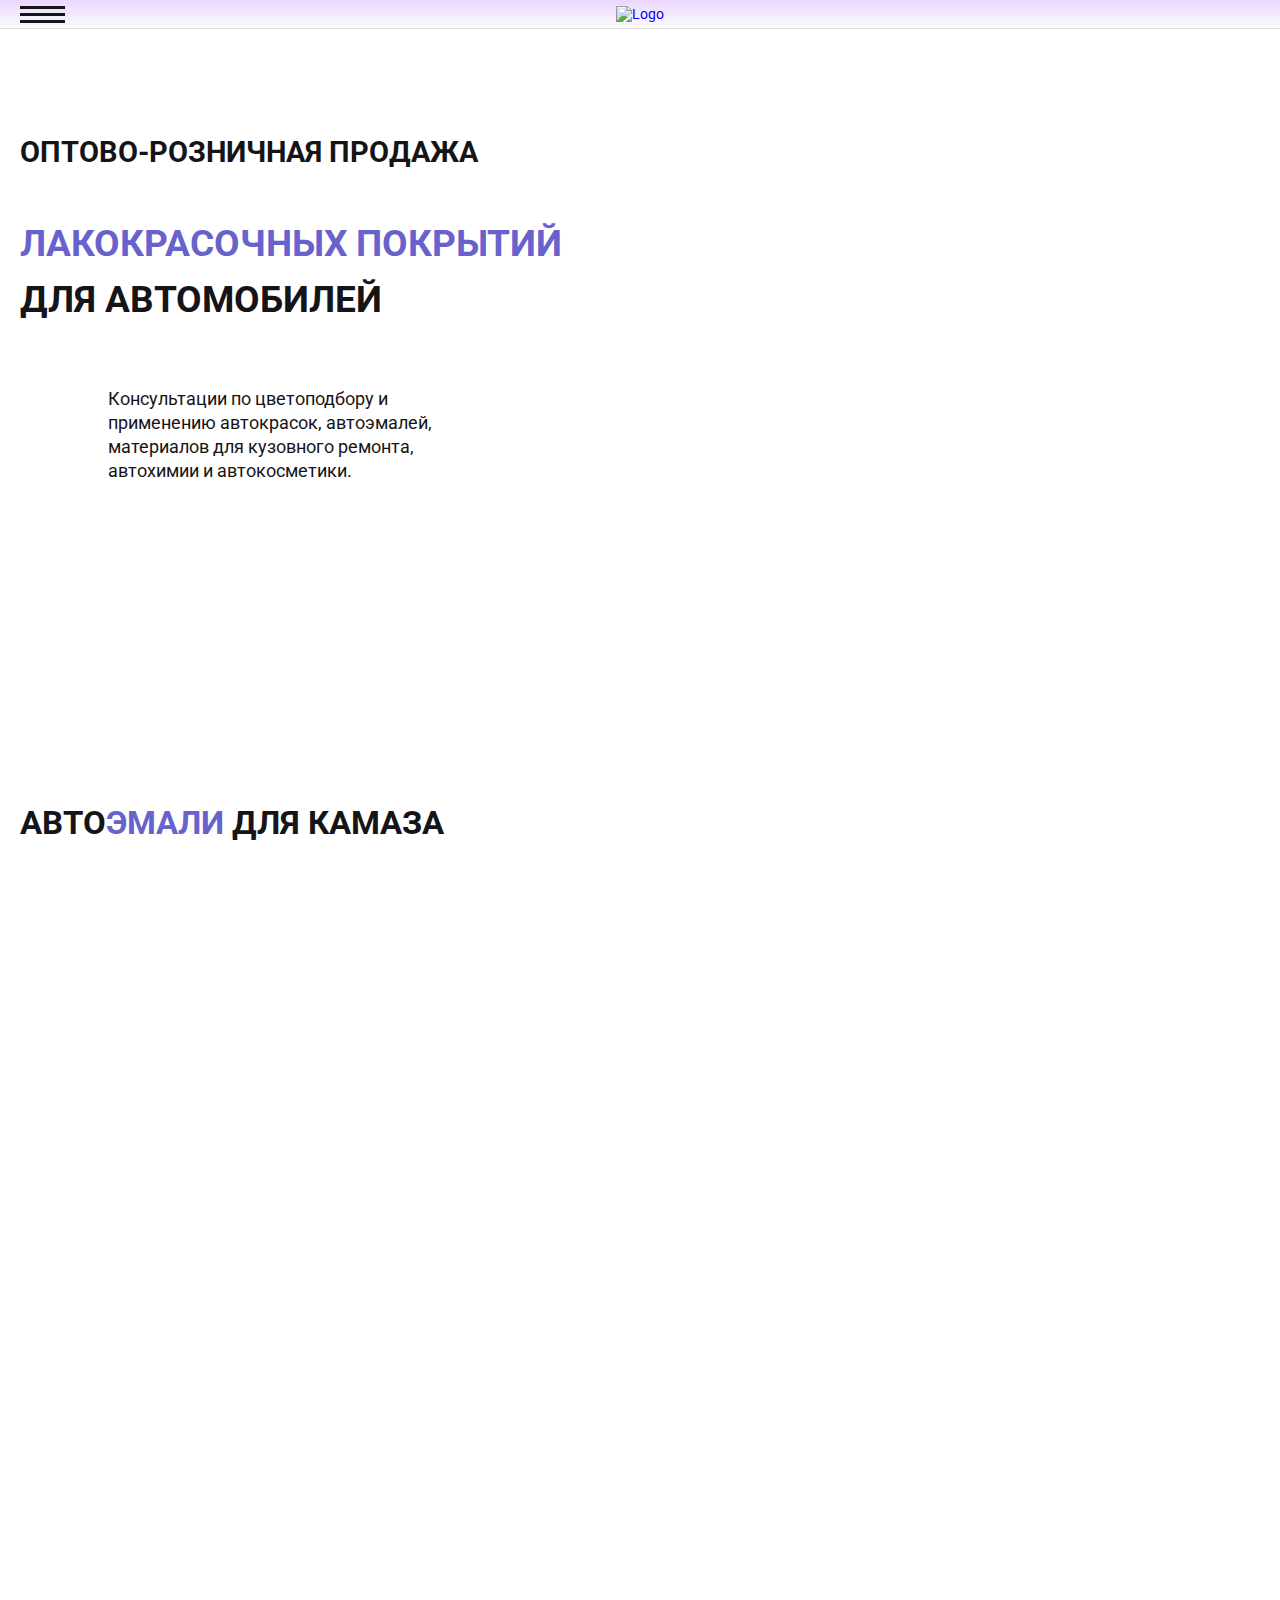
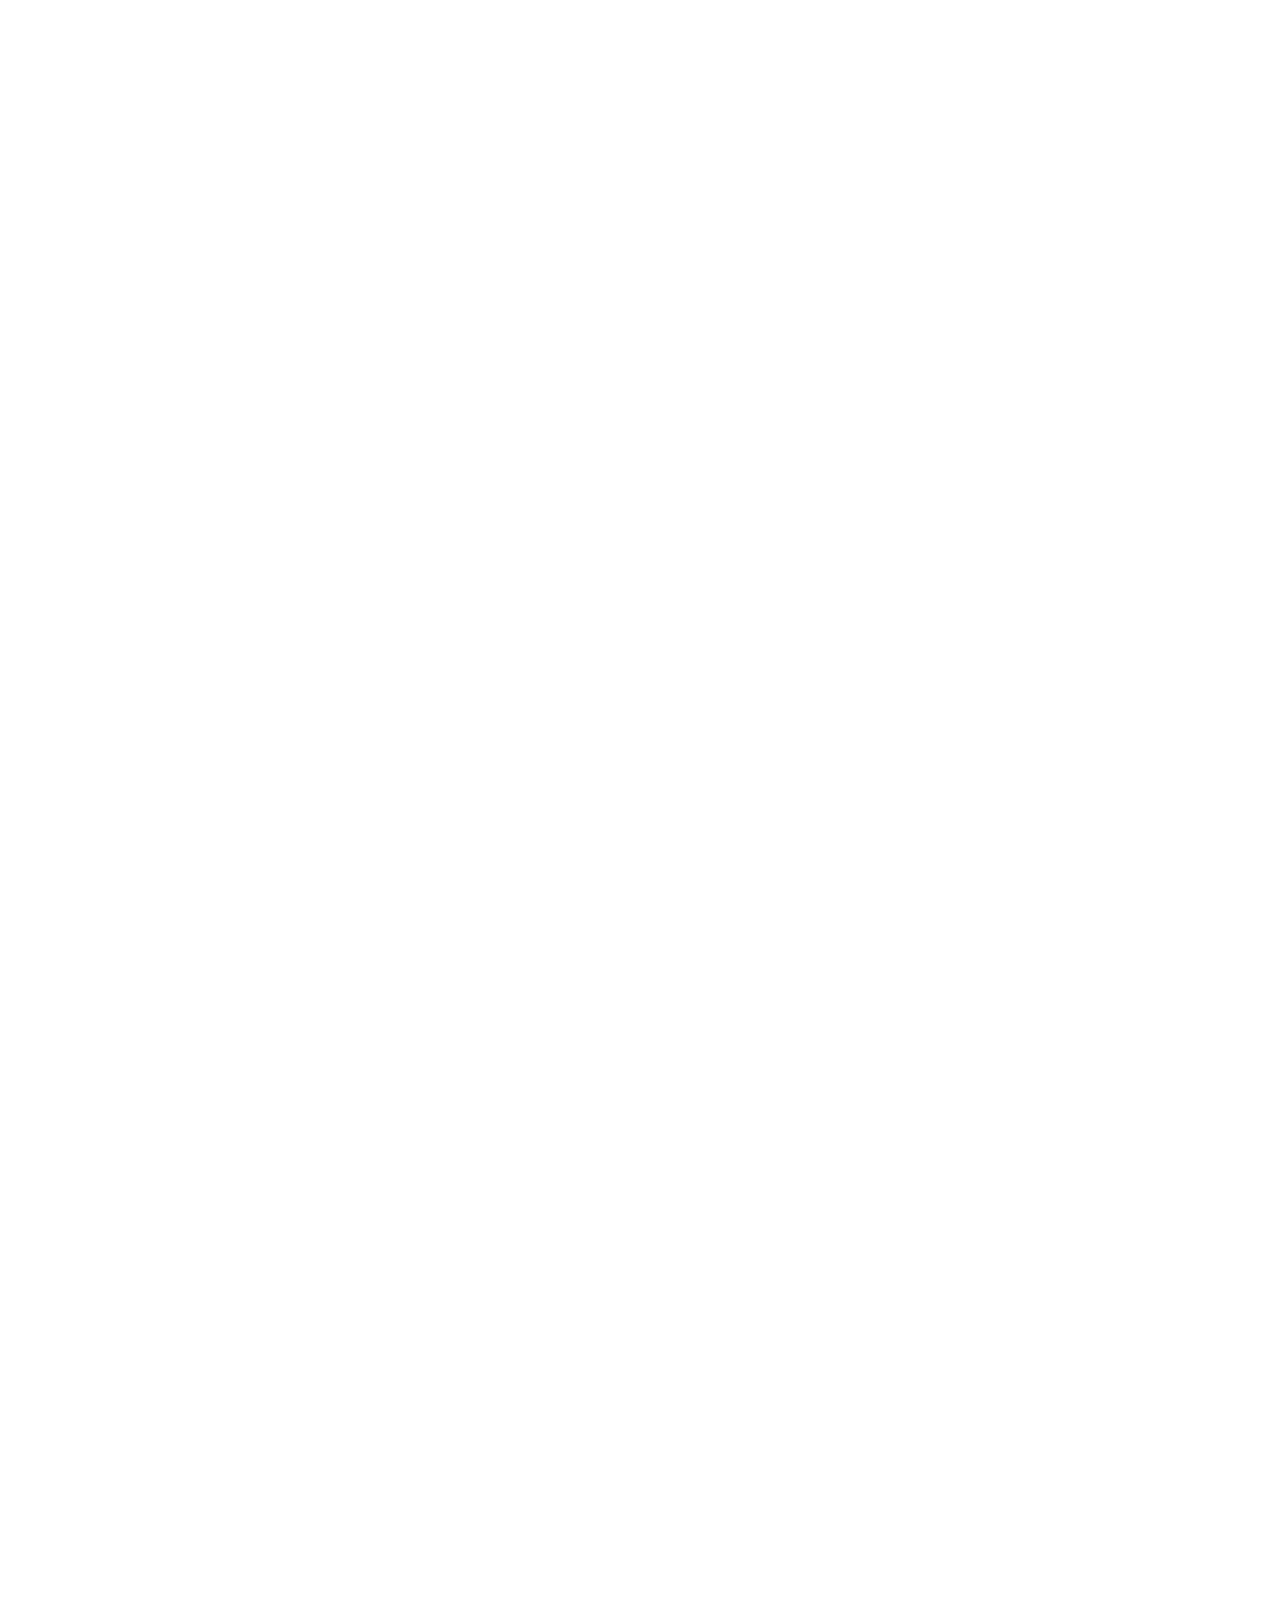
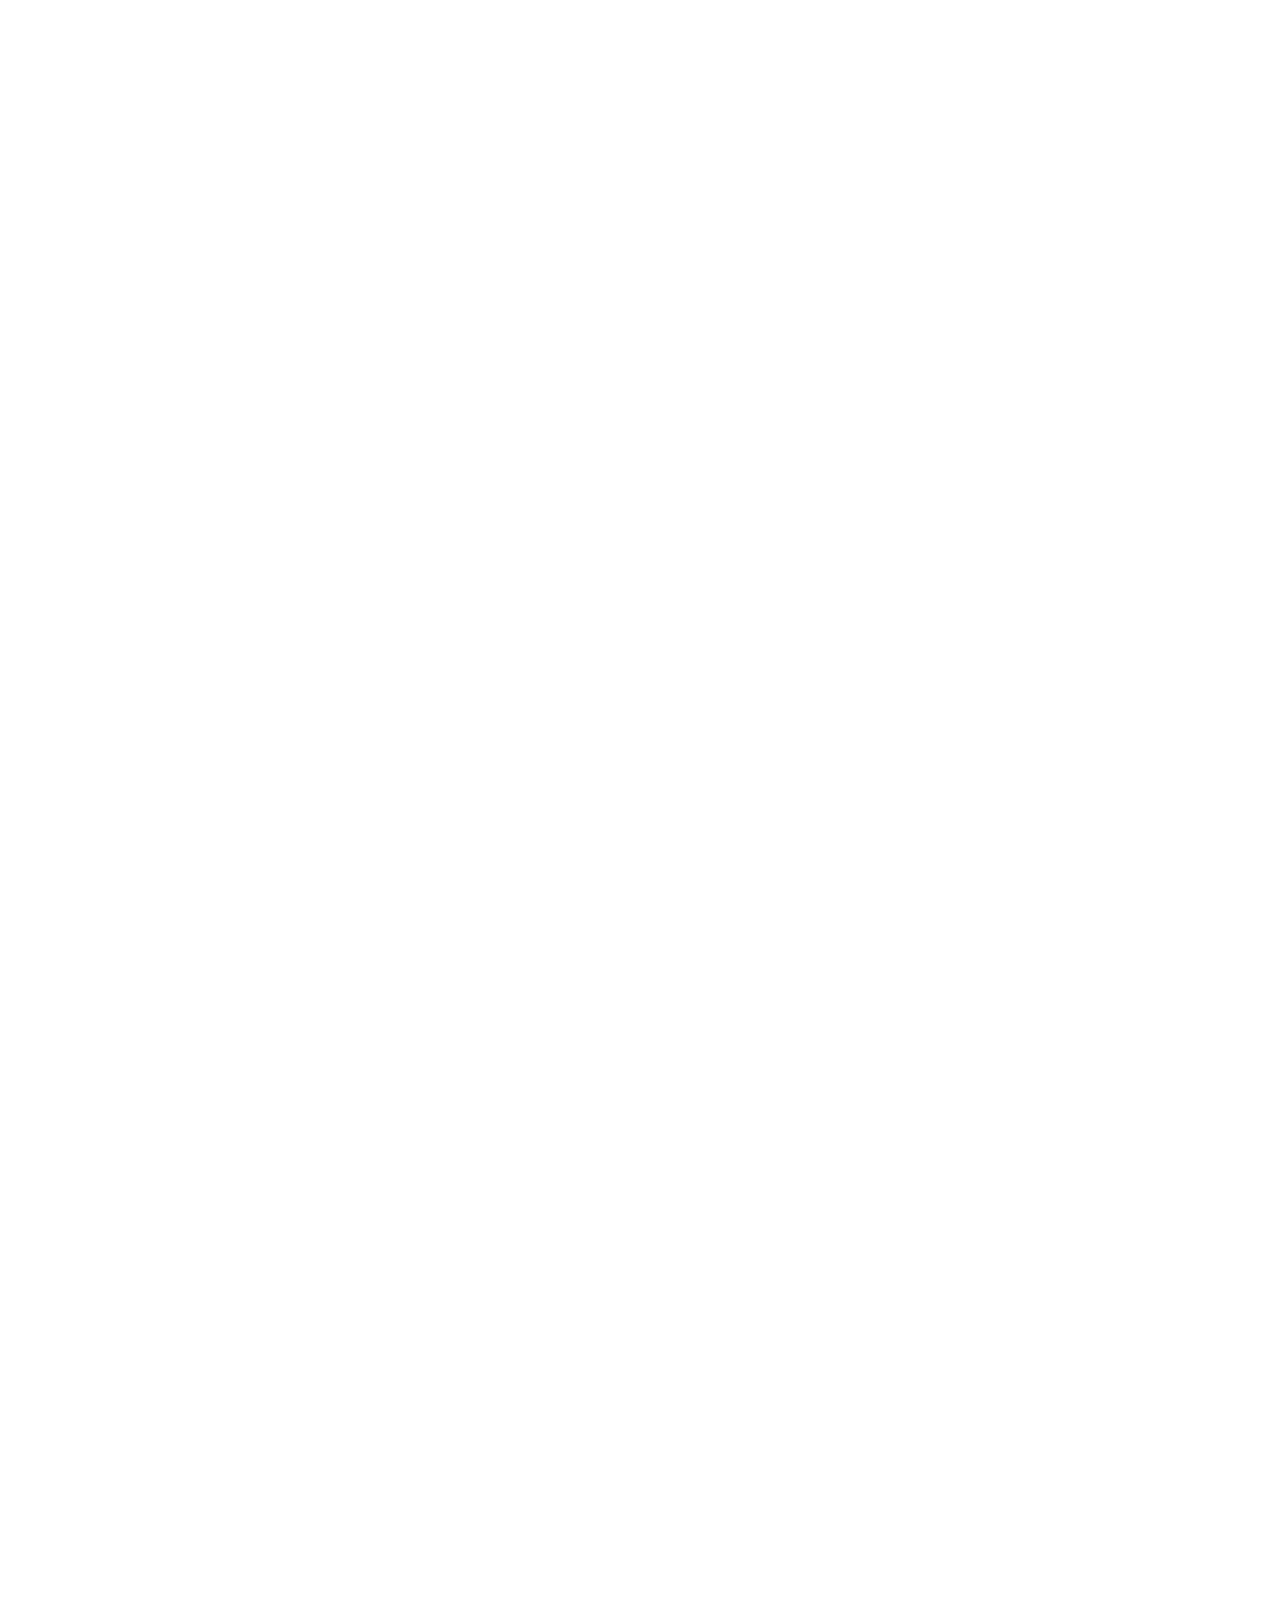
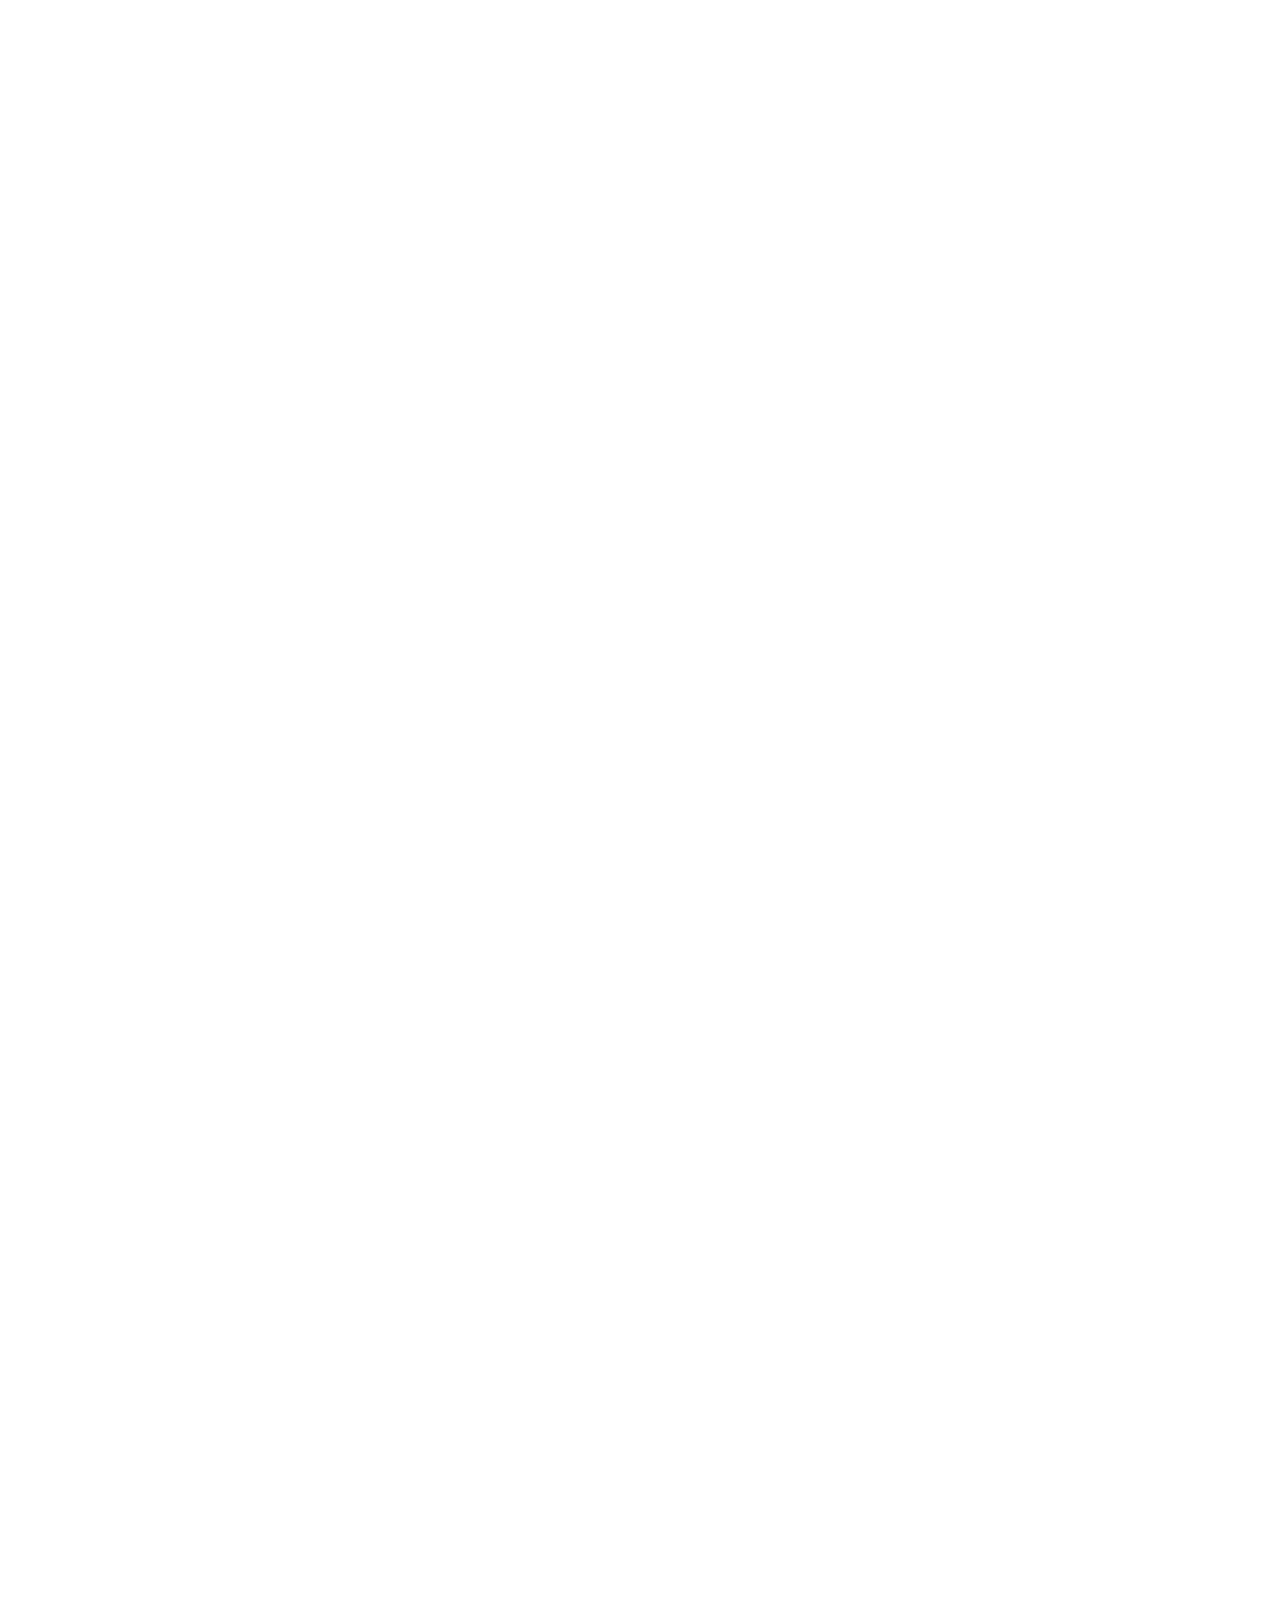
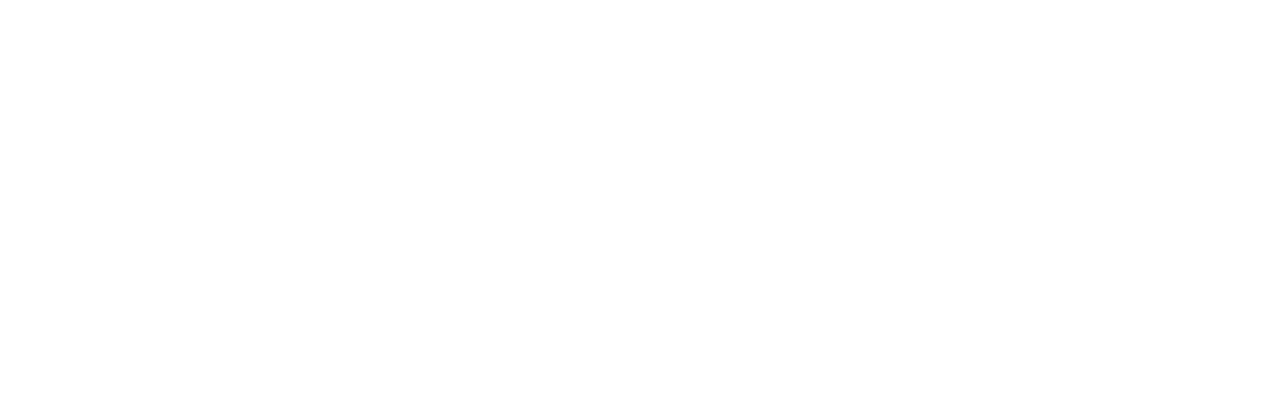
==== commit d58fce07: "fix" ====
--- a/Я - мастер/index.html
+++ b/Я - мастер/index.html
@@ -342,7 +342,7 @@
 			</p>
 		</div>
 	</section>
-	<section class="interface">
+	<section class="content">
 		<div class="container">
 			<div class="breadcrumbs__block">
 				<ul class="breadcrumbs">
@@ -364,7 +364,7 @@
 				</ul>
 			</div>
 			<h4>Подзаголовок H4</h4>
-			<p class="content__text">
+			<p>
 				Водитель, который самостоятельно ухаживает за своим автомобилем, обязательно найдет в интернет-магазине
 				«Автокраска»
 				именно то, что нужно: высококачественные средства по уходу за интерьером и экстерьером таких
@@ -380,10 +380,10 @@
 				была трудоемким занятием.
 			</p>
 			<div class="list__title">Уже много лет мы занимается:</div>
-			<ul class="dots__list">
-				<li class="dots__list-item">подбором</li>
-				<li class="dots__list-item">продажей</li>
-				<li class="dots__list-item">доставкой</li>
+			<ul class="">
+				<li>подбором</li>
+				<li>продажей</li>
+				<li>доставкой</li>
 			</ul>
 			<div class="list__title">Список нумерованный:</div>
 			<ol>
--- a/Я - мастер/css/style.min.css
+++ b/Я - мастер/css/style.min.css
@@ -1,2 +1,2 @@
-/*! normalize.css v8.0.1 | MIT License | github.com/necolas/normalize.css */html{line-height:1.15;-webkit-text-size-adjust:100%}body{margin:0}main{display:block}h1{font-size:2em;margin:0.67em 0}hr{-webkit-box-sizing:content-box;box-sizing:content-box;height:0;overflow:visible}pre{font-family:monospace, monospace;font-size:1em}a{background-color:transparent}abbr[title]{border-bottom:none;text-decoration:underline;-webkit-text-decoration:underline dotted;text-decoration:underline dotted}b,strong{font-weight:bolder}code,kbd,samp{font-family:monospace, monospace;font-size:1em}small{font-size:80%}sub,sup{font-size:75%;line-height:0;position:relative;vertical-align:baseline}sub{bottom:-0.25em}sup{top:-0.5em}img{border-style:none}button,input,optgroup,select,textarea{font-family:inherit;font-size:100%;line-height:1.15;margin:0}button,input{overflow:visible}button,select{text-transform:none}button,[type="button"],[type="reset"],[type="submit"]{-webkit-appearance:button}button::-moz-focus-inner,[type="button"]::-moz-focus-inner,[type="reset"]::-moz-focus-inner,[type="submit"]::-moz-focus-inner{border-style:none;padding:0}button:-moz-focusring,[type="button"]:-moz-focusring,[type="reset"]:-moz-focusring,[type="submit"]:-moz-focusring{outline:1px dotted ButtonText}fieldset{padding:0.35em 0.75em 0.625em}legend{-webkit-box-sizing:border-box;box-sizing:border-box;color:inherit;display:table;max-width:100%;padding:0;white-space:normal}progress{vertical-align:baseline}textarea{overflow:auto}[type="checkbox"],[type="radio"]{-webkit-box-sizing:border-box;box-sizing:border-box;padding:0}[type="number"]::-webkit-inner-spin-button,[type="number"]::-webkit-outer-spin-button{height:auto}[type="search"]{-webkit-appearance:textfield;outline-offset:-2px}[type="search"]::-webkit-search-decoration{-webkit-appearance:none}::-webkit-file-upload-button{-webkit-appearance:button;font:inherit}details{display:block}summary{display:list-item}template{display:none}[hidden]{display:none}html{-webkit-box-sizing:border-box;box-sizing:border-box}*,*::before,*::after{-webkit-box-sizing:inherit;box-sizing:inherit}html,body{height:100%;overflow-x:hidden;position:relative;color:#151416;font-family:"Roboto",sans-serif;scroll-behavior:smooth}@media (max-width: 768px){html,body{font-size:calc(11px + 8.5 * ((100vw - 320px) / 1920))}}@media (min-width: 768px){html,body{font-size:calc(11px + 5 * (100vw / 1920))}}ul,ol,li{list-style:none}ul,ol,li,p,h1,h2,h3,h5,h6{margin:0;padding:0}a{text-decoration:none}p{line-height:24px;margin-bottom:30px}p a{color:#151416;position:relative;-webkit-transition:all 0.35s;transition:all 0.35s;-webkit-tap-highlight-color:transparent;font-weight:500}p a::after{content:"";width:100%;height:1px;background-color:#6862cd;position:absolute;bottom:0;left:0}p a:hover{color:#6862cd}h4{font-weight:700;margin-bottom:35px}@media (max-width: 768px){h4{font-size:calc(13px + 8.5 * ((100vw - 320px) / 1920))}}@media (min-width: 768px){h4{font-size:calc(13px + 5 * (100vw / 1920))}}button:focus,input:focus{outline:transparent}.container{max-width:1300px;padding:0 20px;margin:0 auto}.title{font-weight:700;text-transform:uppercase;max-width:695px;padding-bottom:52px;position:relative}@media (max-width: 768px){.title{font-size:calc(18px + 37.4 * ((100vw - 320px) / 1920))}}@media (min-width: 768px){.title{font-size:calc(18px + 22 * (100vw / 1920))}}.title::after{content:"";position:absolute;bottom:0;left:0;width:625px;height:20px;background-image:url(../images/violet_line.svg);background-size:contain;background-repeat:no-repeat;background-position:center}.title span{color:#6862cd}.header__top{background:-webkit-gradient(linear, left bottom, left top, from(#3b0f78), to(#613c94));background:linear-gradient(to top, #3b0f78 0%, #613c94 100%);color:#fff;padding:20px 0}.header__top a{color:#fff;-webkit-transition:all 0.35s;transition:all 0.35s}.header__top a:hover{color:#fff662}.header__top-inner{display:-webkit-box;display:-ms-flexbox;display:flex;-webkit-box-align:center;-ms-flex-align:center;align-items:center;-webkit-box-pack:justify;-ms-flex-pack:justify;justify-content:space-between}.header__top-item{display:-webkit-box;display:-ms-flexbox;display:flex;-webkit-box-align:center;-ms-flex-align:center;align-items:center}.header__top-item span{margin-right:10px;margin-bottom:-1px}.header__top-phone a{margin-right:25px}.header__top-phone a:last-child{margin-right:0}.header__top-mobile{display:none}.header__menu{background-image:-webkit-gradient(linear, left bottom, left top, from(rgba(248,250,249,0.52157)), to(#ebd7ff));background-image:linear-gradient(to top, rgba(248,250,249,0.52157) 0%, #ebd7ff 100%);border-bottom:1px solid #ddd;padding:6px 0}.header__menu-inner{display:-webkit-box;display:-ms-flexbox;display:flex;-webkit-box-pack:justify;-ms-flex-pack:justify;justify-content:space-between;-webkit-box-align:center;-ms-flex-align:center;align-items:center}.header__menu-close{display:none;cursor:pointer;-webkit-tap-highlight-color:transparent;position:absolute;width:45px;height:45px;top:25px;right:25px}.header__menu-close::before,.header__menu-close::after{content:"";width:45px;height:3px;background-color:#fff;position:absolute;top:50%;-webkit-transform:rotate(45deg);transform:rotate(45deg)}.header__menu-close::after{-webkit-transform:rotate(-45deg);transform:rotate(-45deg)}.header__burger-menu{cursor:pointer;-webkit-tap-highlight-color:transparent;display:none;z-index:4}.header__burger-menu div{width:45px;height:3px;margin:4px 0;background-color:#151416}.menu__list{display:-webkit-box;display:-ms-flexbox;display:flex;-webkit-box-pack:center;-ms-flex-pack:center;justify-content:center;-webkit-box-align:center;-ms-flex-align:center;align-items:center}.menu__list-item{margin-left:65px}.menu__list-item a{text-transform:uppercase;color:#151416;font-weight:700;font-size:14px;-webkit-transition:all 0.35s;transition:all 0.35s}.menu__list-item a:hover{color:#6862cd}.top{background-image:url(../images/bg-top.png);background-repeat:no-repeat;background-position:right -155px;padding-top:195px;padding-bottom:205px;position:relative}.top .primary__title{max-width:720px;line-height:56px;font-weight:700;text-transform:uppercase;margin-bottom:45px}@media (max-width: 768px){.top .primary__title{font-size:calc(20px + 44.2 * ((100vw - 320px) / 1920))}}@media (min-width: 768px){.top .primary__title{font-size:calc(20px + 26 * (100vw / 1920))}}.top .primary__title span{color:#6862cd}.top .subtitle{font-weight:700;line-height:66px}@media (max-width: 768px){.top .subtitle{font-size:calc(18px + 28.9 * ((100vw - 320px) / 1920))}}@media (min-width: 768px){.top .subtitle{font-size:calc(18px + 17 * (100vw / 1920))}}.top__text{max-width:370px;font-size:18px;padding:15px 0;padding-left:28px;margin-left:60px;position:relative}.top__text::before{content:"";width:7px;height:120px;position:absolute;top:0;left:0;background-image:url(../images/violet_line-vertical.png)}.next-btn{position:absolute;left:50%;bottom:80px}.autoemals{padding-top:170px;padding-bottom:140px;background-image:url(../images/bg-autoemals.png);background-repeat:no-repeat;background-position:76% 70px}.autoemals__items{margin-top:110px;display:-webkit-box;display:-ms-flexbox;display:flex;-ms-flex-pack:distribute;justify-content:space-around;-webkit-box-align:start;-ms-flex-align:start;align-items:flex-start}.autoemals__item{max-width:400px}.autoemals__item:nth-child(2){margin:0 20px;margin-top:140px}.autoemals__item:last-child{margin-top:280px}.item__image{display:-webkit-box;display:-ms-flexbox;display:flex;-webkit-box-align:center;-ms-flex-align:center;align-items:center;-webkit-box-pack:center;-ms-flex-pack:center;justify-content:center;margin-bottom:65px}.item__title{line-height:36px;font-weight:700;margin-bottom:40px;position:relative;z-index:5}@media (max-width: 768px){.item__title{font-size:calc(18px + 23.8 * ((100vw - 320px) / 1920))}}@media (min-width: 768px){.item__title{font-size:calc(18px + 14 * (100vw / 1920))}}.item__title span,.item__title p{color:#6862cd;text-align:center}.item__title p{background-color:#e8d9ff;max-width:228px;padding:15px 25px 17px;margin-left:auto;margin-top:-8px}.item__text{font-family:"IBM Plex Sans",sans-serif;line-height:24px;font-style:normal;margin-bottom:20px}.item__btn{background-image:-webkit-gradient(linear, left bottom, left top, from(#6857d2), to(#857ff5));background-image:linear-gradient(to top, #6857d2, #857ff5);color:#fff;padding:15px 45px;display:inline-block;border-radius:3px;-webkit-box-shadow:0px 10px 40px 5px #d6d0fb;box-shadow:0px 10px 40px 5px #d6d0fb;-webkit-transition:all 0.5s;transition:all 0.5s}.item__btn:hover{background-image:-webkit-gradient(linear, left bottom, left top, from(#4a3ba6), to(#705fd6));background-image:linear-gradient(to top, #4a3ba6, #705fd6);color:#fff662}.russo-srift{padding-bottom:35px}.sort{padding-top:90px;padding-bottom:175px;background-image:url(../images/bg-sort.png);background-repeat:no-repeat;background-position:center 0}.sort__cost{margin-top:80px;display:-webkit-box;display:-ms-flexbox;display:flex;-webkit-box-align:center;-ms-flex-align:center;align-items:center;margin-bottom:100px}.sort__probe img{margin-right:-82px}.sort__card{position:relative}.sort__card.last-card{margin-top:210px}.sort__cards{display:-webkit-box;display:-ms-flexbox;display:flex;-webkit-box-pack:center;-ms-flex-pack:center;justify-content:center;-webkit-box-align:start;-ms-flex-align:start;align-items:flex-start}.sort__cards .sort__card:first-child{margin-right:232px}.card__image{width:190px;height:190px;display:-webkit-box;display:-ms-flexbox;display:flex;-webkit-box-align:center;-ms-flex-align:center;align-items:center;-webkit-box-pack:center;-ms-flex-pack:center;justify-content:center;border-radius:50%;position:absolute;top:calc(50% - 95px);left:-90px}.first-card{background-color:#e8c1ea}.first-card img{width:110px;margin-top:15px}.ballons-image{-webkit-box-pack:start;-ms-flex-pack:start;justify-content:flex-start}.ballons-image img{width:130px}.chat-image img{width:138px}.card__content{background-image:radial-gradient(circle at 0 50%, transparent 95px, #e8c1ea 10px);padding:50px 0 60px;padding-left:125px;position:relative;max-width:412px}.card__content::before{content:"";position:absolute;width:77px;height:110px;background-color:#fff662;left:110px;top:-20px}.card__content a{-webkit-box-shadow:0px 10px 40px 5px #c5a6ed;box-shadow:0px 10px 40px 5px #c5a6ed}.card__title{margin-right:-110px;position:relative;z-index:5}.card__title::after{content:"";width:200px;height:10px;background-image:url(../images/w_line.svg);background-repeat:no-repeat;background-size:contain;background-position:center;position:absolute;bottom:-12px;left:100px}.last-card .card__title::after{right:150px}.card__text{margin-right:-110px}.paint{padding:100px 0;background-image:url(../images/paint-bg.png);background-repeat:no-repeat;background-position:4% calc(100% - 99px)}.paint-price{margin-top:20px;display:-webkit-box;display:-ms-flexbox;display:flex;-webkit-box-align:center;-ms-flex-align:center;align-items:center;margin-bottom:90px}.paint-price .paint__title-img{width:160px}.paint__info{display:-webkit-box;display:-ms-flexbox;display:flex;-webkit-box-align:center;-ms-flex-align:center;align-items:center}.paint__image{margin-right:35px}.paint__title{position:relative}.paint__title-price{min-width:330px;margin-right:100px}.paint__title-price::before{content:"";width:150px;height:230px;background-color:#fff662;position:absolute;top:-30px;left:-20px}.paint__title-img{position:relative;z-index:3}.paint__title-date::before{content:"";width:235px;height:140px;background-color:#fff662;position:absolute;top:-20px;left:-120px}.paint__title-order{display:-webkit-box;display:-ms-flexbox;display:flex;-webkit-box-orient:horizontal;-webkit-box-direction:reverse;-ms-flex-direction:row-reverse;flex-direction:row-reverse;-webkit-box-align:center;-ms-flex-align:center;align-items:center}.paint__title-order::before{content:"";width:300px;height:62px;background-color:#fff662;position:absolute;top:55px;left:15px}.paint__content-text{max-width:840px;margin-top:30px}.paint__text{font-family:"IBM Plex Sans",sans-serif;line-height:24px;margin-bottom:24px}.paint-date{margin-bottom:130px}.paint-date .paint__title-img{width:155px}.paint-date__content{display:-webkit-box;display:-ms-flexbox;display:flex;-webkit-box-pack:justify;-ms-flex-pack:justify;justify-content:space-between}.paint-order{display:-webkit-box;display:-ms-flexbox;display:flex;-webkit-box-pack:justify;-ms-flex-pack:justify;justify-content:space-between}.paint-order .paint__title-img{min-width:162px;margin-right:10px}.paint-order__title{margin-bottom:0;margin-top:70px}.paint-order__content{margin-top:40px;margin-left:auto;max-width:400px}.paint-item__title{margin-bottom:15px}.question{padding:145px 0;background-image:url(../images/bg-quest.png);background-repeat:no-repeat;background-position:center center}.question__title{margin-left:auto;margin-right:110px;margin-bottom:50px;position:relative;padding-left:25px;max-width:745px}.question__title.title::after{left:25px}.question__title::before{content:"";width:20000px;height:500px;background-color:#e7c0ea;position:absolute;right:100%;top:0}.question__text{font-family:"IBM Plex Sans",sans-serif;margin-bottom:45px;padding-left:25px;line-height:24px}.question__text-first{max-width:840px;margin-left:auto}.question__text-short{max-width:410px;margin:0 auto}.question__content{display:-webkit-box;display:-ms-flexbox;display:flex;-webkit-box-align:center;-ms-flex-align:center;align-items:center;margin-bottom:40px}.question__content-image{position:relative;z-index:99}.footer{background-color:#0e0b35;color:#fff;padding-top:140px;position:relative}.footer a{color:#fff;-webkit-transition:all 0.35s;transition:all 0.35s}.footer a:hover{color:#fff662}.footer__logo{font-size:24px;line-height:24px;margin-bottom:55px;display:inline-block}.footer__inner{display:-webkit-box;display:-ms-flexbox;display:flex;-webkit-box-pack:justify;-ms-flex-pack:justify;justify-content:space-between;-webkit-box-align:start;-ms-flex-align:start;align-items:flex-start;margin-bottom:45px}.footer__col-info{margin-bottom:20px}.footer__col-info a{font-weight:500}.footer__menu-list{text-transform:uppercase;font-weight:500}.footer__menu-list--items{margin-bottom:20px}.footer__blocks{max-width:290px;font-weight:500;line-height:24px}.footer__text{max-width:210px;font-size:12px;line-height:18px}.footer__offert{margin-bottom:20px}.footer__authors{text-align:justify}.footer__develop{text-align:center;border-top:1px solid #ddd;font-size:12px;padding:40px 0}.blocks__list-item{margin-bottom:20px}.to-top{background:-webkit-gradient(linear, left top, left bottom, from(#fff179), to(#fff179));background:linear-gradient(#fff179 0%, #fff179 100%);width:60px;height:60px;border-radius:3px;position:absolute;top:-17px;right:35px;display:-webkit-box;display:-ms-flexbox;display:flex;-webkit-box-align:center;-ms-flex-align:center;align-items:center;-webkit-box-pack:center;-ms-flex-pack:center;justify-content:center;cursor:pointer;-webkit-tap-highlight-color:transparent;-webkit-transition:all 0.35s;transition:all 0.35s}.to-top img{width:25px}.to-top:hover{background:-webkit-gradient(linear, left top, right top, from(#fff179), to(#ffcd62));background:linear-gradient(to right, #fff179 0%, #ffcd62 100%);-webkit-box-shadow:0px 4px 14px 0px rgba(255,206,98,0.004);box-shadow:0px 4px 14px 0px rgba(255,206,98,0.004)}.breadcrumbs{display:-webkit-box;display:-ms-flexbox;display:flex;-ms-flex-wrap:wrap;flex-wrap:wrap;margin-bottom:40px;font-size:18px}.breadcrumbs__item{position:relative;display:inline-block;margin-bottom:5px}.breadcrumbs__item-link{font-size:18px;font-weight:500;color:#101010;-webkit-transition:all 0.35s;transition:all 0.35s}.breadcrumbs__item-link:hover{color:#6862cd}.breadcrumbs__item-link::after{content:"/";margin:0 10px}.breadcrumbs__item-link.active{pointer-events:none;cursor:default;font-weight:400}.breadcrumbs__item-link.active::after{display:none}.interface{padding:50px 0}.dots__list-item{padding-left:30px;position:relative;margin-bottom:15px}.dots__list-item::before{content:"";position:absolute;left:0;top:35%;width:20px;height:3px;border-radius:1px;background-color:#e8d9ff}ol{list-style-type:none;counter-reset:number}ol li{position:relative;padding-left:30px;margin-bottom:15px}ol li::before{content:counter(number) ")";counter-increment:number;position:absolute;left:10px;top:0;font-style:italic;color:#151416}.list__title{margin-bottom:20px}blockquote{position:relative;padding-top:30px;padding-left:30px;max-width:335px;margin-bottom:40px}blockquote::before{content:"";width:38px;height:37px;background-image:url(../images/quote.png);background-size:contain;background-repeat:no-repeat;position:absolute;top:-18px;z-index:2;left:-18px}blockquote::after{content:"";width:265px;height:95px;background-color:#fff662;position:absolute;top:0;left:0}blockquote p{position:relative;z-index:3;max-width:265px;line-height:24px}blockquote span{position:relative}blockquote span::before{content:"";width:292px;height:190px;position:absolute;top:-60px;left:50px;z-index:2;background-image:url(../images/bg_c.png);background-position:right top;background-size:contain;background-repeat:no-repeat}@media (max-width: 1665px){.top .primary__title{max-width:625px}}@media (max-width: 1440px){.top{background-size:cover}.sort{background-position:center 0}.footer{padding-top:45px}}@media (max-width: 1285px){.header__top{display:none}.header__top-item{margin-bottom:25px}.header__top-item span{display:none}.header__burger-menu{display:block;position:absolute}.header__menu-close{display:block;z-index:999}.header__top-mobile{display:block}.header__menu-navigation{position:fixed;top:0;bottom:0;left:-100%;background:-webkit-gradient(linear, left top, right top, from(#3b0f78), to(#613c94));background:linear-gradient(90deg, #3b0f78 0%, #613c94 100%);color:#fff;padding:35px 15px 0;-webkit-transition:all 0.5s;transition:all 0.5s;z-index:9}.header__menu-navigation.active{left:0}.header__menu-navigation a{color:#fff}.menu__list{display:block}.menu__list-item{margin:0;margin-bottom:25px}.menu__list-item a:hover{color:#fff}.header__top-location{margin-bottom:25px;max-width:270px;line-height:25px}.header__top-phone{display:-webkit-box;display:-ms-flexbox;display:flex;-webkit-box-orient:vertical;-webkit-box-direction:normal;-ms-flex-direction:column;flex-direction:column;-webkit-box-align:start;-ms-flex-align:start;align-items:flex-start}.header__top-phone a{margin:0 0 15px}.header__menu-logo{margin:0 auto}.top{padding-top:90px;padding-bottom:177px}.top .primary__title{max-width:543px}.autoemals{padding:100px 0;background-position:right 30px}.autoemals__items{-ms-flex-wrap:wrap;flex-wrap:wrap}.sort__cards .sort__card:first-child{margin-right:160px}.sort{padding-top:30px;padding-bottom:70px}}@media (max-width: 1280px){.autoemals__item:last-child{margin-top:60px}.sort__cost{-webkit-box-orient:vertical;-webkit-box-direction:normal;-ms-flex-direction:column;flex-direction:column;margin-bottom:0}.sort__probe img{margin-right:0}.sort__content{width:100%}.sort__cards{-webkit-box-orient:vertical;-webkit-box-direction:normal;-ms-flex-direction:column;flex-direction:column;-webkit-box-align:center;-ms-flex-align:center;align-items:center}.sort__card{margin-right:auto;margin-left:100px}.sort__cards .sort__card:first-child{margin-right:140px;margin-left:auto}.sort__card,.sort__card.last-card{margin-top:50px}.first-card{background-color:transparent}.paint__title-price{min-width:280px;margin-right:50px}.question__content-image img{width:680px}}@media (max-width: 1100px){.top{padding-top:90px;padding-bottom:115px}.title::after{width:465px}.item__image{margin-bottom:40px}.paint{background-position:-190px calc(100% - 65px);background-size:790px auto}.colors-img img{width:350px}.paint__title-price::before{width:106px;height:174px;top:-10px;left:-15px}.paint__title-price{margin-right:30px}.paint-price .paint__title-img{width:120px}.paint-date .paint__title-img{min-width:125px}.paint__title-date::before{width:190px;height:112px;top:-15px;left:-90px}.paint-order .paint__title-img{min-width:125px}.paint__image-ballons img{width:470px}.question__title{margin-bottom:20px}.question__text{margin-bottom:20px}.question__content{margin-bottom:20px}.question__content-image img{width:570px}.next-btn{bottom:0}.next-btn img{height:50px}p{line-height:20px}}@media (max-width: 992px){.paint-price{-webkit-box-orient:vertical;-webkit-box-direction:reverse;-ms-flex-direction:column-reverse;flex-direction:column-reverse;margin-top:80px;margin-bottom:40px;padding:0 25px}.colors-img{margin:0 auto}.paint-date{margin-bottom:50px}.question__text{line-height:18px}.question__content{-webkit-box-orient:vertical;-webkit-box-direction:normal;-ms-flex-direction:column;flex-direction:column;-webkit-box-align:center;-ms-flex-align:center;align-items:center;margin-bottom:0}.question__text{max-width:666px;margin:0 auto 20px;position:relative;z-index:3}.question__content-image{margin-bottom:20px}.footer__logo{margin-bottom:25px}.footer__blocks{line-height:unset}.footer__develop{padding:15px 0}.footer__col-info,.footer__menu-list--items,.blocks__list-item{margin-bottom:15px}.footer__inner{margin-bottom:30px}.footer__col-info{max-width:190px}.blocks__list{max-width:250px}}@media (max-width: 920px){.top{background-position:right top;background-size:540px auto}.top .subtitle{line-height:25px}.top .primary__title{max-width:470px;line-height:42px}.autoemals{background-image:url(../images/bg-autoemals-tablet.png)}.title{padding-bottom:25px}.item__title p{max-width:180px;padding:7px 12px 10px;text-align:center}.next-btn{bottom:0}.next-btn img{height:50px}}@media (max-width: 879px){.autoemals__item:nth-child(2){margin-top:0}.autoemals__item{margin-top:0;margin-bottom:50px}.sort__card{margin:50px auto 0 !important}.sort__content{display:-webkit-box;display:-ms-flexbox;display:flex;-webkit-box-align:center;-ms-flex-align:center;align-items:center}.last-card .card__title::after{right:0}.card__title::after{right:unset;left:130px}.sort__cost{margin-top:40px}.sort__probe img{width:520px}.card__text{margin-right:-110px}.first-card img,.ballons-image img,.chat-image img{width:80px;margin:0 auto}.card__image{width:120px;height:120px;top:calc(50% - 60px);left:-60px}.card__content{background-image:radial-gradient(circle at 0 50%, transparent 60px, #e8c1ea 10px);padding:25px 0;padding-left:80px;position:relative;max-width:340px}.card__content::before{width:70px;height:90px;left:72px;top:-25px}.paint-order{-webkit-box-orient:vertical;-webkit-box-direction:normal;-ms-flex-direction:column;flex-direction:column}.paint-order__title{margin-top:0}.paint__info{display:block}.paint__title-price{margin-right:0;display:-webkit-box;display:-ms-flexbox;display:flex;-webkit-box-orient:horizontal;-webkit-box-direction:reverse;-ms-flex-direction:row-reverse;flex-direction:row-reverse;-webkit-box-align:center;-ms-flex-align:center;align-items:center;-webkit-box-pack:end;-ms-flex-pack:end;justify-content:flex-end}.paint__title-price::before{width:120px;height:35px;top:25px;left:35px}.paint-price .paint__title-img{width:90px}.paint-date .paint__title-img{position:absolute;top:-20px}.paint-date .paint__title-img img{width:90px}.paint__title-date::before{width:155px;height:45px;top:0px;left:25px}.paint__title-date{padding-left:100px}.paint-date{position:relative;padding:0 25px}.paint__title-order{-webkit-box-pack:end;-ms-flex-pack:end;justify-content:flex-end}.paint__title-order::before{width:200px;height:40px;top:25px;left:10px}.paint-order__content{max-width:unset;margin-top:15px}.paint-order__info{padding:0 25px}.paint-order .paint__title-img{min-width:90px}.paint__image{margin:0 auto}.paint{background-position:center calc(100% - 300px)}.paint__content-text{max-width:840px;margin-top:0}}@media (max-width: 800px){.header__burger-menu{top:125px;padding:5px;left:10px;background-color:#6862cd;border-radius:3px}.header__burger-menu div{background-color:#fff}.item__title p{max-width:170px;padding:0px 12px}.autoemals__item:nth-child(2){margin:0}.footer__inner{-webkit-box-orient:vertical;-webkit-box-direction:normal;-ms-flex-direction:column;flex-direction:column;padding-left:30px}.footer__col{margin-bottom:15px}.footer__col-info,.footer__blocks{max-width:320px}.footer__text{max-width:250px}}@media (max-width: 600px){.header__menu-logo{margin:0 auto}.header__menu-logo img{width:350px}.header__burger-menu{top:95px}.top__text{font-size:14px;max-width:265px;padding:0;padding-left:16px;margin-left:10px}.top__text::before{height:75px;background-size:contain;background-repeat:no-repeat;background-position:center}.top .primary__title{line-height:32px}.title::after{width:310px;height:15px}.autoemals{background-image:url(../images/bg-autoemals-mob.png);padding:35px 0}.item__image img{height:100px}.item__btn{padding:12px 30px;font-size:14px}.sort__cost{margin-top:20px}.sort__probe img{width:425px}.card__title::after{left:90px}.sort__card{margin:30px auto 0 !important}.card__content{background-image:radial-gradient(circle at -10px 50%, transparent 45px, #e8c1ea 10px);padding:10px 45px;padding-right:20px;max-width:unset}.card__content::before{width:45px;height:60px;left:40px;top:-10px}.card__title{margin-right:0}.card__title::after{left:unset;right:0}.card__text{margin-right:0;max-width:300px}.card__image{width:90px;height:90px;top:calc(50% - 45px);left:-50px}.first-card img,.ballons-image img,.chat-image img{width:55px;margin:5px auto 0}.question__content-image img{width:400px}.question__text{padding:0;text-align:justify}.top{padding-bottom:50px}.top .primary__title{max-width:380px}.top .primary__title{margin-bottom:145px}}@media (max-width: 560px){.paint__title-order::before{width:180px;height:40px;top:15px;left:10px}}@media (max-width: 480px){p{text-align:justify}.header__menu-logo img{width:300px}.header__burger-menu div{width:30px}.header__menu-close{width:30px;height:30px}.header__menu-close::before,.header__menu-close::after{width:25px}.menu__list-item{margin-bottom:10px}.menu__list-item a{font-size:10px;-webkit-transition:all 0s;transition:all 0s}.header__top-item{font-size:10px;margin-bottom:10px}.header__top-phone a{margin:0 0 8px}.top{padding-top:60px;padding-bottom:10px;background-position-y:center}.autoemals{background-image:none;padding:35px 0}.item__text{text-align:justify}.autoemals__items{margin-top:40px}.item__text{line-height:20px}.sort__probe img{width:280px}.card__image{width:60px;height:60px;top:calc(50% - 30px);left:-10px}.first-card img,.ballons-image img,.chat-image img{width:40px}.card__content{background-image:radial-gradient(circle at -5px 50%, transparent 30px, #e8c1ea 10px);padding:10px 30px 15px;padding-right:10px;margin-left:30px;max-width:unset}.colors-img img{width:250px}.paint__image-ballons img{width:270px}.paint{background-position:center calc(100% - 140px);padding:50px 0}.paint__title h3{line-height:24px}.paint__text{line-height:20px}.paint-price{padding:0;margin-top:40px}.paint-date,.paint-order__info{padding:0}.paint__title-price::before{top:10px}.question__title::before{display:none}.question__content-image img{width:280px}.to-top{width:50px;height:50px;top:-10px;right:20px}.next-btn{left:47%}blockquote::before{width:27px;background-position:center;top:-15px;left:-15px}blockquote::after{width:235px;height:75px}blockquote{padding-top:15px;padding-left:25px}blockquote span::before{width:200px;top:-40px;left:80px}.breadcrumbs__item-link{font-size:15px}}@media (max-width: 390px){.header__menu-logo img{width:250px}.header__burger-menu{top:70px}.header__burger-menu div{width:25px;margin:3px 0}.top{padding-top:40px;padding-bottom:100px;background-position-y:calc(50% - 55px)}.top .primary__title{margin-bottom:230px}.title::after{width:280px}.card__content::before{left:25px}.card__title{line-height:18px;margin-right:0}.card__title::after{width:140px;left:0;right:unset}.footer__inner{padding-left:0}blockquote p{max-width:195px;line-height:18px}blockquote::after{width:200px}blockquote span::before{width:180px;top:-30px;left:60px}}@media (min-width: 1285px){.header__menu-close{display:none !important}}
+/*! normalize.css v8.0.1 | MIT License | github.com/necolas/normalize.css */html{line-height:1.15;-webkit-text-size-adjust:100%}body{margin:0}main{display:block}h1{font-size:2em;margin:0.67em 0}hr{-webkit-box-sizing:content-box;box-sizing:content-box;height:0;overflow:visible}pre{font-family:monospace, monospace;font-size:1em}a{background-color:transparent}abbr[title]{border-bottom:none;text-decoration:underline;-webkit-text-decoration:underline dotted;text-decoration:underline dotted}b,strong{font-weight:bolder}code,kbd,samp{font-family:monospace, monospace;font-size:1em}small{font-size:80%}sub,sup{font-size:75%;line-height:0;position:relative;vertical-align:baseline}sub{bottom:-0.25em}sup{top:-0.5em}img{border-style:none}button,input,optgroup,select,textarea{font-family:inherit;font-size:100%;line-height:1.15;margin:0}button,input{overflow:visible}button,select{text-transform:none}button,[type="button"],[type="reset"],[type="submit"]{-webkit-appearance:button}button::-moz-focus-inner,[type="button"]::-moz-focus-inner,[type="reset"]::-moz-focus-inner,[type="submit"]::-moz-focus-inner{border-style:none;padding:0}button:-moz-focusring,[type="button"]:-moz-focusring,[type="reset"]:-moz-focusring,[type="submit"]:-moz-focusring{outline:1px dotted ButtonText}fieldset{padding:0.35em 0.75em 0.625em}legend{-webkit-box-sizing:border-box;box-sizing:border-box;color:inherit;display:table;max-width:100%;padding:0;white-space:normal}progress{vertical-align:baseline}textarea{overflow:auto}[type="checkbox"],[type="radio"]{-webkit-box-sizing:border-box;box-sizing:border-box;padding:0}[type="number"]::-webkit-inner-spin-button,[type="number"]::-webkit-outer-spin-button{height:auto}[type="search"]{-webkit-appearance:textfield;outline-offset:-2px}[type="search"]::-webkit-search-decoration{-webkit-appearance:none}::-webkit-file-upload-button{-webkit-appearance:button;font:inherit}details{display:block}summary{display:list-item}template{display:none}[hidden]{display:none}html{-webkit-box-sizing:border-box;box-sizing:border-box}*,*::before,*::after{-webkit-box-sizing:inherit;box-sizing:inherit}html,body{height:100%;overflow-x:hidden;position:relative;color:#151416;font-family:"Roboto",sans-serif;scroll-behavior:smooth}@media (max-width: 768px){html,body{font-size:calc(11px + 8.5 * ((100vw - 320px) / 1920))}}@media (min-width: 768px){html,body{font-size:calc(11px + 5 * (100vw / 1920))}}ul,ol,li{list-style:none}ul,ol,li,p,h1,h2,h3,h5,h6{margin:0;padding:0}a{text-decoration:none}p{line-height:24px;margin-bottom:30px}p a{color:#151416;position:relative;-webkit-transition:all 0.35s;transition:all 0.35s;-webkit-tap-highlight-color:transparent;font-weight:500}p a::after{content:"";width:100%;height:1px;background-color:#6862cd;position:absolute;bottom:0;left:0}p a:hover{color:#6862cd}h4{font-weight:700;margin-bottom:35px}@media (max-width: 768px){h4{font-size:calc(13px + 8.5 * ((100vw - 320px) / 1920))}}@media (min-width: 768px){h4{font-size:calc(13px + 5 * (100vw / 1920))}}button:focus,input:focus{outline:transparent}.container{max-width:1300px;padding:0 20px;margin:0 auto}.title{font-weight:700;text-transform:uppercase;max-width:695px;padding-bottom:52px;position:relative}@media (max-width: 768px){.title{font-size:calc(18px + 37.4 * ((100vw - 320px) / 1920))}}@media (min-width: 768px){.title{font-size:calc(18px + 22 * (100vw / 1920))}}.title::after{content:"";position:absolute;bottom:0;left:0;width:625px;height:20px;background-image:url(../images/violet_line.svg);background-size:contain;background-repeat:no-repeat;background-position:center}.title span{color:#6862cd}.header__top{background:-webkit-gradient(linear, left bottom, left top, from(#3b0f78), to(#613c94));background:linear-gradient(to top, #3b0f78 0%, #613c94 100%);color:#fff;padding:20px 0}.header__top a{color:#fff;-webkit-transition:all 0.35s;transition:all 0.35s}.header__top a:hover{color:#fff662}.header__top-inner{display:-webkit-box;display:-ms-flexbox;display:flex;-webkit-box-align:center;-ms-flex-align:center;align-items:center;-webkit-box-pack:justify;-ms-flex-pack:justify;justify-content:space-between}.header__top-item{display:-webkit-box;display:-ms-flexbox;display:flex;-webkit-box-align:center;-ms-flex-align:center;align-items:center}.header__top-item span{margin-right:10px;margin-bottom:-1px}.header__top-phone a{margin-right:25px}.header__top-phone a:last-child{margin-right:0}.header__top-mobile{display:none}.header__menu{background-image:-webkit-gradient(linear, left bottom, left top, from(rgba(248,250,249,0.52157)), to(#ebd7ff));background-image:linear-gradient(to top, rgba(248,250,249,0.52157) 0%, #ebd7ff 100%);border-bottom:1px solid #ddd;padding:6px 0}.header__menu-inner{display:-webkit-box;display:-ms-flexbox;display:flex;-webkit-box-pack:justify;-ms-flex-pack:justify;justify-content:space-between;-webkit-box-align:center;-ms-flex-align:center;align-items:center}.header__menu-close{display:none;cursor:pointer;-webkit-tap-highlight-color:transparent;position:absolute;width:45px;height:45px;top:25px;right:25px}.header__menu-close::before,.header__menu-close::after{content:"";width:45px;height:3px;background-color:#fff;position:absolute;top:50%;-webkit-transform:rotate(45deg);transform:rotate(45deg)}.header__menu-close::after{-webkit-transform:rotate(-45deg);transform:rotate(-45deg)}.header__burger-menu{cursor:pointer;-webkit-tap-highlight-color:transparent;display:none;z-index:4}.header__burger-menu div{width:45px;height:3px;margin:4px 0;background-color:#151416}.menu__list{display:-webkit-box;display:-ms-flexbox;display:flex;-webkit-box-pack:center;-ms-flex-pack:center;justify-content:center;-webkit-box-align:center;-ms-flex-align:center;align-items:center}.menu__list-item{margin-left:65px}.menu__list-item a{text-transform:uppercase;color:#151416;font-weight:700;font-size:14px;-webkit-transition:all 0.35s;transition:all 0.35s}.menu__list-item a:hover{color:#6862cd}.top{background-image:url(../images/bg-top.png);background-repeat:no-repeat;background-position:right -155px;padding-top:195px;padding-bottom:205px;position:relative}.top .primary__title{max-width:720px;line-height:56px;font-weight:700;text-transform:uppercase;margin-bottom:45px}@media (max-width: 768px){.top .primary__title{font-size:calc(20px + 44.2 * ((100vw - 320px) / 1920))}}@media (min-width: 768px){.top .primary__title{font-size:calc(20px + 26 * (100vw / 1920))}}.top .primary__title span{color:#6862cd}.top .subtitle{font-weight:700;line-height:66px}@media (max-width: 768px){.top .subtitle{font-size:calc(18px + 28.9 * ((100vw - 320px) / 1920))}}@media (min-width: 768px){.top .subtitle{font-size:calc(18px + 17 * (100vw / 1920))}}.top__text{max-width:370px;font-size:18px;padding:15px 0;padding-left:28px;margin-left:60px;position:relative}.top__text::before{content:"";width:7px;height:120px;position:absolute;top:0;left:0;background-image:url(../images/violet_line-vertical.png)}.next-btn{position:absolute;left:50%;bottom:80px}.autoemals{padding-top:170px;padding-bottom:140px;background-image:url(../images/bg-autoemals.png);background-repeat:no-repeat;background-position:76% 70px}.autoemals__items{margin-top:110px;display:-webkit-box;display:-ms-flexbox;display:flex;-ms-flex-pack:distribute;justify-content:space-around;-webkit-box-align:start;-ms-flex-align:start;align-items:flex-start}.autoemals__item{max-width:400px}.autoemals__item:nth-child(2){margin:0 20px;margin-top:140px}.autoemals__item:last-child{margin-top:280px}.item__image{display:-webkit-box;display:-ms-flexbox;display:flex;-webkit-box-align:center;-ms-flex-align:center;align-items:center;-webkit-box-pack:center;-ms-flex-pack:center;justify-content:center;margin-bottom:65px}.item__title{line-height:36px;font-weight:700;margin-bottom:40px;position:relative;z-index:5}@media (max-width: 768px){.item__title{font-size:calc(18px + 23.8 * ((100vw - 320px) / 1920))}}@media (min-width: 768px){.item__title{font-size:calc(18px + 14 * (100vw / 1920))}}.item__title span,.item__title p{color:#6862cd;text-align:center}.item__title p{background-color:#e8d9ff;max-width:228px;padding:15px 25px 17px;margin-left:auto;margin-top:-8px}.item__text{font-family:"IBM Plex Sans",sans-serif;line-height:24px;font-style:normal;margin-bottom:20px}.item__btn{background-image:-webkit-gradient(linear, left bottom, left top, from(#6857d2), to(#857ff5));background-image:linear-gradient(to top, #6857d2, #857ff5);color:#fff;padding:15px 45px;display:inline-block;border-radius:3px;-webkit-box-shadow:0px 10px 40px 5px #d6d0fb;box-shadow:0px 10px 40px 5px #d6d0fb;-webkit-transition:all 0.5s;transition:all 0.5s}.item__btn:hover{background-image:-webkit-gradient(linear, left bottom, left top, from(#4a3ba6), to(#705fd6));background-image:linear-gradient(to top, #4a3ba6, #705fd6);color:#fff662}.russo-srift{padding-bottom:35px}.sort{padding-top:90px;padding-bottom:175px;background-image:url(../images/bg-sort.png);background-repeat:no-repeat;background-position:center 0}.sort__cost{margin-top:80px;display:-webkit-box;display:-ms-flexbox;display:flex;-webkit-box-align:center;-ms-flex-align:center;align-items:center;margin-bottom:100px}.sort__probe img{margin-right:-82px}.sort__card{position:relative}.sort__card.last-card{margin-top:210px}.sort__cards{display:-webkit-box;display:-ms-flexbox;display:flex;-webkit-box-pack:center;-ms-flex-pack:center;justify-content:center;-webkit-box-align:start;-ms-flex-align:start;align-items:flex-start}.sort__cards .sort__card:first-child{margin-right:232px}.card__image{width:190px;height:190px;display:-webkit-box;display:-ms-flexbox;display:flex;-webkit-box-align:center;-ms-flex-align:center;align-items:center;-webkit-box-pack:center;-ms-flex-pack:center;justify-content:center;border-radius:50%;position:absolute;top:calc(50% - 95px);left:-90px}.first-card{background-color:#e8c1ea}.first-card img{width:110px;margin-top:15px}.ballons-image{-webkit-box-pack:start;-ms-flex-pack:start;justify-content:flex-start}.ballons-image img{width:130px}.chat-image img{width:138px}.card__content{background-image:radial-gradient(circle at 0 50%, transparent 95px, #e8c1ea 10px);padding:50px 0 60px;padding-left:125px;position:relative;max-width:412px}.card__content::before{content:"";position:absolute;width:77px;height:110px;background-color:#fff662;left:110px;top:-20px}.card__content a{-webkit-box-shadow:0px 10px 40px 5px #c5a6ed;box-shadow:0px 10px 40px 5px #c5a6ed}.card__title{margin-right:-110px;position:relative;z-index:5}.card__title::after{content:"";width:200px;height:10px;background-image:url(../images/w_line.svg);background-repeat:no-repeat;background-size:contain;background-position:center;position:absolute;bottom:-12px;left:100px}.last-card .card__title::after{right:150px}.card__text{margin-right:-110px}.paint{padding:100px 0;background-image:url(../images/paint-bg.png);background-repeat:no-repeat;background-position:4% calc(100% - 99px)}.paint-price{margin-top:20px;display:-webkit-box;display:-ms-flexbox;display:flex;-webkit-box-align:center;-ms-flex-align:center;align-items:center;margin-bottom:90px}.paint-price .paint__title-img{width:160px}.paint__info{display:-webkit-box;display:-ms-flexbox;display:flex;-webkit-box-align:center;-ms-flex-align:center;align-items:center}.paint__image{margin-right:35px}.paint__title{position:relative}.paint__title-price{min-width:330px;margin-right:100px}.paint__title-price::before{content:"";width:150px;height:230px;background-color:#fff662;position:absolute;top:-30px;left:-20px}.paint__title-img{position:relative;z-index:3}.paint__title-date::before{content:"";width:235px;height:140px;background-color:#fff662;position:absolute;top:-20px;left:-120px}.paint__title-order{display:-webkit-box;display:-ms-flexbox;display:flex;-webkit-box-orient:horizontal;-webkit-box-direction:reverse;-ms-flex-direction:row-reverse;flex-direction:row-reverse;-webkit-box-align:center;-ms-flex-align:center;align-items:center}.paint__title-order::before{content:"";width:300px;height:62px;background-color:#fff662;position:absolute;top:55px;left:15px}.paint__content-text{max-width:840px;margin-top:30px}.paint__text{font-family:"IBM Plex Sans",sans-serif;line-height:24px;margin-bottom:24px}.paint-date{margin-bottom:130px}.paint-date .paint__title-img{width:155px}.paint-date__content{display:-webkit-box;display:-ms-flexbox;display:flex;-webkit-box-pack:justify;-ms-flex-pack:justify;justify-content:space-between}.paint-order{display:-webkit-box;display:-ms-flexbox;display:flex;-webkit-box-pack:justify;-ms-flex-pack:justify;justify-content:space-between}.paint-order .paint__title-img{min-width:162px;margin-right:10px}.paint-order__title{margin-bottom:0;margin-top:70px}.paint-order__content{margin-top:40px;margin-left:auto;max-width:400px}.paint-item__title{margin-bottom:15px}.question{padding:145px 0;background-image:url(../images/bg-quest.png);background-repeat:no-repeat;background-position:center center}.question__title{margin-left:auto;margin-right:110px;margin-bottom:50px;position:relative;padding-left:25px;max-width:745px}.question__title.title::after{left:25px}.question__title::before{content:"";width:20000px;height:500px;background-color:#e7c0ea;position:absolute;right:100%;top:0}.question__text{font-family:"IBM Plex Sans",sans-serif;margin-bottom:45px;padding-left:25px;line-height:24px}.question__text-first{max-width:840px;margin-left:auto}.question__text-short{max-width:410px;margin:0 auto}.question__content{display:-webkit-box;display:-ms-flexbox;display:flex;-webkit-box-align:center;-ms-flex-align:center;align-items:center;margin-bottom:40px}.question__content-image{position:relative;z-index:99}.footer{background-color:#0e0b35;color:#fff;padding-top:140px;position:relative}.footer a{color:#fff;-webkit-transition:all 0.35s;transition:all 0.35s}.footer a:hover{color:#fff662}.footer__logo{font-size:24px;line-height:24px;margin-bottom:55px;display:inline-block}.footer__inner{display:-webkit-box;display:-ms-flexbox;display:flex;-webkit-box-pack:justify;-ms-flex-pack:justify;justify-content:space-between;-webkit-box-align:start;-ms-flex-align:start;align-items:flex-start;margin-bottom:45px}.footer__col-info{margin-bottom:20px}.footer__col-info a{font-weight:500}.footer__menu-list{text-transform:uppercase;font-weight:500}.footer__menu-list--items{margin-bottom:20px}.footer__blocks{max-width:290px;font-weight:500;line-height:24px}.footer__text{max-width:210px;font-size:12px;line-height:18px}.footer__offert{margin-bottom:20px}.footer__authors{text-align:justify}.footer__develop{text-align:center;border-top:1px solid #ddd;font-size:12px;padding:40px 0}.blocks__list-item{margin-bottom:20px}.to-top{background:-webkit-gradient(linear, left top, left bottom, from(#fff179), to(#fff179));background:linear-gradient(#fff179 0%, #fff179 100%);width:60px;height:60px;border-radius:3px;position:absolute;top:-17px;right:35px;display:-webkit-box;display:-ms-flexbox;display:flex;-webkit-box-align:center;-ms-flex-align:center;align-items:center;-webkit-box-pack:center;-ms-flex-pack:center;justify-content:center;cursor:pointer;-webkit-tap-highlight-color:transparent;-webkit-transition:all 0.35s;transition:all 0.35s}.to-top img{width:25px}.to-top:hover{background:-webkit-gradient(linear, left top, right top, from(#fff179), to(#ffcd62));background:linear-gradient(to right, #fff179 0%, #ffcd62 100%);-webkit-box-shadow:0px 4px 14px 0px rgba(255,206,98,0.004);box-shadow:0px 4px 14px 0px rgba(255,206,98,0.004)}.breadcrumbs{display:-webkit-box;display:-ms-flexbox;display:flex;-ms-flex-wrap:wrap;flex-wrap:wrap;margin-bottom:40px;font-size:18px}.breadcrumbs__item{position:relative;display:inline-block;margin-bottom:5px}.breadcrumbs__item-link{font-size:18px;font-weight:500;color:#101010;-webkit-transition:all 0.35s;transition:all 0.35s}.breadcrumbs__item-link:hover{color:#6862cd}.breadcrumbs__item-link::after{content:"/";margin:0 10px}.breadcrumbs__item-link.active{pointer-events:none;cursor:default;font-weight:400}.breadcrumbs__item-link.active::after{display:none}.content{padding:50px 0}.content ul li{padding-left:30px;position:relative;margin-bottom:15px}.content ul li::before{content:"";position:absolute;left:0;top:35%;width:20px;height:3px;border-radius:1px;background-color:#e8d9ff}ol{list-style-type:none;counter-reset:number}ol li{position:relative;padding-left:30px;margin-bottom:15px}ol li::before{content:counter(number) ")";counter-increment:number;position:absolute;left:0;top:-8px;padding:8px;font-style:italic;color:#151416;background-color:#e8d9ff}.list__title{margin-bottom:20px}blockquote{position:relative;padding-top:30px;padding-left:30px;max-width:335px;margin-bottom:40px}blockquote::before{content:"";width:38px;height:37px;background-image:url(../images/quote.png);background-size:contain;background-repeat:no-repeat;position:absolute;top:-18px;z-index:2;left:-18px}blockquote::after{content:"";width:265px;height:95px;background-color:#fff662;position:absolute;top:0;left:0}blockquote p{position:relative;z-index:3;max-width:265px;line-height:24px}blockquote span{position:relative}blockquote span::before{content:"";width:292px;height:190px;position:absolute;top:-60px;left:50px;z-index:2;background-image:url(../images/bg_c.png);background-position:right top;background-size:contain;background-repeat:no-repeat}@media (max-width: 1665px){.top .primary__title{max-width:625px}}@media (max-width: 1440px){.top{background-size:cover}.sort{background-position:center 0}.footer{padding-top:45px}}@media (max-width: 1285px){.header__top{display:none}.header__top-item{margin-bottom:25px}.header__top-item span{display:none}.header__burger-menu{display:block;position:absolute}.header__menu-close{display:block;z-index:999}.header__top-mobile{display:block}.header__menu-navigation{position:fixed;top:0;bottom:0;left:-100%;background:-webkit-gradient(linear, left top, right top, from(#3b0f78), to(#613c94));background:linear-gradient(90deg, #3b0f78 0%, #613c94 100%);color:#fff;padding:35px 15px 0;-webkit-transition:all 0.5s;transition:all 0.5s;z-index:9}.header__menu-navigation.active{left:0}.header__menu-navigation a{color:#fff}.menu__list{display:block}.menu__list-item{margin:0;margin-bottom:25px}.menu__list-item a:hover{color:#fff}.header__top-location{margin-bottom:25px;max-width:270px;line-height:25px}.header__top-phone{display:-webkit-box;display:-ms-flexbox;display:flex;-webkit-box-orient:vertical;-webkit-box-direction:normal;-ms-flex-direction:column;flex-direction:column;-webkit-box-align:start;-ms-flex-align:start;align-items:flex-start}.header__top-phone a{margin:0 0 15px}.header__menu-logo{margin:0 auto}.top{padding-top:90px;padding-bottom:177px}.top .primary__title{max-width:543px}.autoemals{padding:100px 0;background-position:right 30px}.autoemals__items{-ms-flex-wrap:wrap;flex-wrap:wrap}.sort__cards .sort__card:first-child{margin-right:160px}.sort{padding-top:30px;padding-bottom:70px}}@media (max-width: 1280px){.autoemals__item:last-child{margin-top:60px}.sort__cost{-webkit-box-orient:vertical;-webkit-box-direction:normal;-ms-flex-direction:column;flex-direction:column;margin-bottom:0}.sort__probe img{margin-right:0}.sort__content{width:100%}.sort__cards{-webkit-box-orient:vertical;-webkit-box-direction:normal;-ms-flex-direction:column;flex-direction:column;-webkit-box-align:center;-ms-flex-align:center;align-items:center}.sort__card{margin-right:auto;margin-left:100px}.sort__cards .sort__card:first-child{margin-right:140px;margin-left:auto}.sort__card,.sort__card.last-card{margin-top:50px}.first-card{background-color:transparent}.paint__title-price{min-width:280px;margin-right:50px}.question__content-image img{width:680px}}@media (max-width: 1100px){.top{padding-top:90px;padding-bottom:115px}.title::after{width:465px}.item__image{margin-bottom:40px}.paint{background-position:-190px calc(100% - 65px);background-size:790px auto}.colors-img img{width:350px}.paint__title-price::before{width:106px;height:174px;top:-10px;left:-15px}.paint__title-price{margin-right:30px}.paint-price .paint__title-img{width:120px}.paint-date .paint__title-img{min-width:125px}.paint__title-date::before{width:190px;height:112px;top:-15px;left:-90px}.paint-order .paint__title-img{min-width:125px}.paint__image-ballons img{width:470px}.question__title{margin-bottom:20px}.question__text{margin-bottom:20px}.question__content{margin-bottom:20px}.question__content-image img{width:570px}.next-btn{bottom:0}.next-btn img{height:50px}p{line-height:20px}}@media (max-width: 992px){.paint-price{-webkit-box-orient:vertical;-webkit-box-direction:reverse;-ms-flex-direction:column-reverse;flex-direction:column-reverse;margin-top:80px;margin-bottom:40px;padding:0 25px}.colors-img{margin:0 auto}.paint-date{margin-bottom:50px}.question__text{line-height:18px}.question__content{-webkit-box-orient:vertical;-webkit-box-direction:normal;-ms-flex-direction:column;flex-direction:column;-webkit-box-align:center;-ms-flex-align:center;align-items:center;margin-bottom:0}.question__text{max-width:666px;margin:0 auto 20px;position:relative;z-index:3}.question__content-image{margin-bottom:20px}.footer__logo{margin-bottom:25px}.footer__blocks{line-height:unset}.footer__develop{padding:15px 0}.footer__col-info,.footer__menu-list--items,.blocks__list-item{margin-bottom:15px}.footer__inner{margin-bottom:30px}.footer__col-info{max-width:190px}.blocks__list{max-width:250px}}@media (max-width: 920px){.top{background-position:right top;background-size:540px auto}.top .subtitle{line-height:25px}.top .primary__title{max-width:470px;line-height:42px}.autoemals{background-image:url(../images/bg-autoemals-tablet.png)}.title{padding-bottom:25px}.item__title p{max-width:180px;padding:7px 12px 10px;text-align:center}.next-btn{bottom:0}.next-btn img{height:50px}}@media (max-width: 879px){.autoemals__item:nth-child(2){margin-top:0}.autoemals__item{margin-top:0;margin-bottom:50px}.sort__card{margin:50px auto 0 !important}.sort__content{display:-webkit-box;display:-ms-flexbox;display:flex;-webkit-box-align:center;-ms-flex-align:center;align-items:center}.last-card .card__title::after{right:0}.card__title::after{right:unset;left:130px}.sort__cost{margin-top:40px}.sort__probe img{width:520px}.card__text{margin-right:-110px}.first-card img,.ballons-image img,.chat-image img{width:80px;margin:0 auto}.card__image{width:120px;height:120px;top:calc(50% - 60px);left:-60px}.card__content{background-image:radial-gradient(circle at 0 50%, transparent 60px, #e8c1ea 10px);padding:25px 0;padding-left:80px;position:relative;max-width:340px}.card__content::before{width:70px;height:90px;left:72px;top:-25px}.paint-order{-webkit-box-orient:vertical;-webkit-box-direction:normal;-ms-flex-direction:column;flex-direction:column}.paint-order__title{margin-top:0}.paint__info{display:block}.paint__title-price{margin-right:0;display:-webkit-box;display:-ms-flexbox;display:flex;-webkit-box-orient:horizontal;-webkit-box-direction:reverse;-ms-flex-direction:row-reverse;flex-direction:row-reverse;-webkit-box-align:center;-ms-flex-align:center;align-items:center;-webkit-box-pack:end;-ms-flex-pack:end;justify-content:flex-end}.paint__title-price::before{width:120px;height:35px;top:25px;left:35px}.paint-price .paint__title-img{width:90px}.paint-date .paint__title-img{position:absolute;top:-20px}.paint-date .paint__title-img img{width:90px}.paint__title-date::before{width:155px;height:45px;top:0px;left:25px}.paint__title-date{padding-left:100px}.paint-date{position:relative;padding:0 25px}.paint__title-order{-webkit-box-pack:end;-ms-flex-pack:end;justify-content:flex-end}.paint__title-order::before{width:200px;height:40px;top:25px;left:10px}.paint-order__content{max-width:unset;margin-top:15px}.paint-order__info{padding:0 25px}.paint-order .paint__title-img{min-width:90px}.paint__image{margin:0 auto}.paint{background-position:center calc(100% - 300px)}.paint__content-text{max-width:840px;margin-top:0}}@media (max-width: 800px){.header__burger-menu{top:125px;padding:5px;left:10px;background-color:#6862cd;border-radius:3px}.header__burger-menu div{background-color:#fff}.item__title p{max-width:170px;padding:0px 12px}.autoemals__item:nth-child(2){margin:0}.footer__inner{-webkit-box-orient:vertical;-webkit-box-direction:normal;-ms-flex-direction:column;flex-direction:column;padding-left:30px}.footer__col{margin-bottom:15px}.footer__col-info,.footer__blocks{max-width:320px}.footer__text{max-width:250px}}@media (max-width: 600px){.header__menu-logo{margin:0 auto}.header__menu-logo img{width:350px}.header__burger-menu{top:95px}.top__text{font-size:14px;max-width:265px;padding:0;padding-left:16px;margin-left:10px}.top__text::before{height:75px;background-size:contain;background-repeat:no-repeat;background-position:center}.top .primary__title{line-height:32px}.title::after{width:310px;height:15px}.autoemals{background-image:url(../images/bg-autoemals-mob.png);padding:35px 0}.item__image img{height:100px}.item__btn{padding:12px 30px;font-size:14px}.sort__cost{margin-top:20px}.sort__probe img{width:425px}.card__title::after{left:90px}.sort__card{margin:30px auto 0 !important}.card__content{background-image:radial-gradient(circle at -10px 50%, transparent 45px, #e8c1ea 10px);padding:10px 45px;padding-right:20px;max-width:unset}.card__content::before{width:45px;height:60px;left:40px;top:-10px}.card__title{margin-right:0}.card__title::after{left:unset;right:0}.card__text{margin-right:0;max-width:300px}.card__image{width:90px;height:90px;top:calc(50% - 45px);left:-50px}.first-card img,.ballons-image img,.chat-image img{width:55px;margin:5px auto 0}.question__content-image img{width:400px}.question__text{padding:0;text-align:justify}.top{padding-bottom:50px}.top .primary__title{max-width:380px}.top .primary__title{margin-bottom:145px}}@media (max-width: 560px){.paint__title-order::before{width:180px;height:40px;top:15px;left:10px}}@media (max-width: 480px){p{text-align:justify}.header__menu-logo img{width:300px}.header__burger-menu div{width:30px}.header__menu-close{width:30px;height:30px}.header__menu-close::before,.header__menu-close::after{width:25px}.menu__list-item{margin-bottom:10px}.menu__list-item a{font-size:10px;-webkit-transition:all 0s;transition:all 0s}.header__top-item{font-size:10px;margin-bottom:10px}.header__top-phone a{margin:0 0 8px}.top{padding-top:60px;padding-bottom:10px;background-position-y:center}.autoemals{background-image:none;padding:35px 0}.item__text{text-align:justify}.autoemals__items{margin-top:40px}.item__text{line-height:20px}.sort__probe img{width:280px}.card__image{width:60px;height:60px;top:calc(50% - 30px);left:-10px}.first-card img,.ballons-image img,.chat-image img{width:40px}.card__content{background-image:radial-gradient(circle at -5px 50%, transparent 30px, #e8c1ea 10px);padding:10px 30px 15px;padding-right:10px;margin-left:30px;max-width:unset}.colors-img img{width:250px}.paint__image-ballons img{width:270px}.paint{background-position:center calc(100% - 140px);padding:50px 0}.paint__title h3{line-height:24px}.paint__text{line-height:20px}.paint-price{padding:0;margin-top:40px}.paint-date,.paint-order__info{padding:0}.paint__title-price::before{top:10px}.question__title::before{display:none}.question__content-image img{width:280px}.to-top{width:50px;height:50px;top:-10px;right:20px}.next-btn{left:47%}blockquote::before{width:27px;background-position:center;top:-15px;left:-15px}blockquote::after{width:235px;height:75px}blockquote{padding-top:15px;padding-left:25px}blockquote span::before{width:200px;top:-40px;left:80px}.breadcrumbs__item-link{font-size:15px}}@media (max-width: 390px){.header__menu-logo img{width:250px}.header__burger-menu{top:70px}.header__burger-menu div{width:25px;margin:3px 0}.top{padding-top:40px;padding-bottom:100px;background-position-y:calc(50% - 55px)}.top .primary__title{margin-bottom:230px}.title::after{width:280px}.card__content::before{left:25px}.card__title{line-height:18px;margin-right:0}.card__title::after{width:140px;left:0;right:unset}.footer__inner{padding-left:0}blockquote p{max-width:195px;line-height:18px}blockquote::after{width:200px}blockquote span::before{width:180px;top:-30px;left:60px}}@media (min-width: 1285px){.header__menu-close{display:none !important}}
 /*# sourceMappingURL=style.min.css.map */